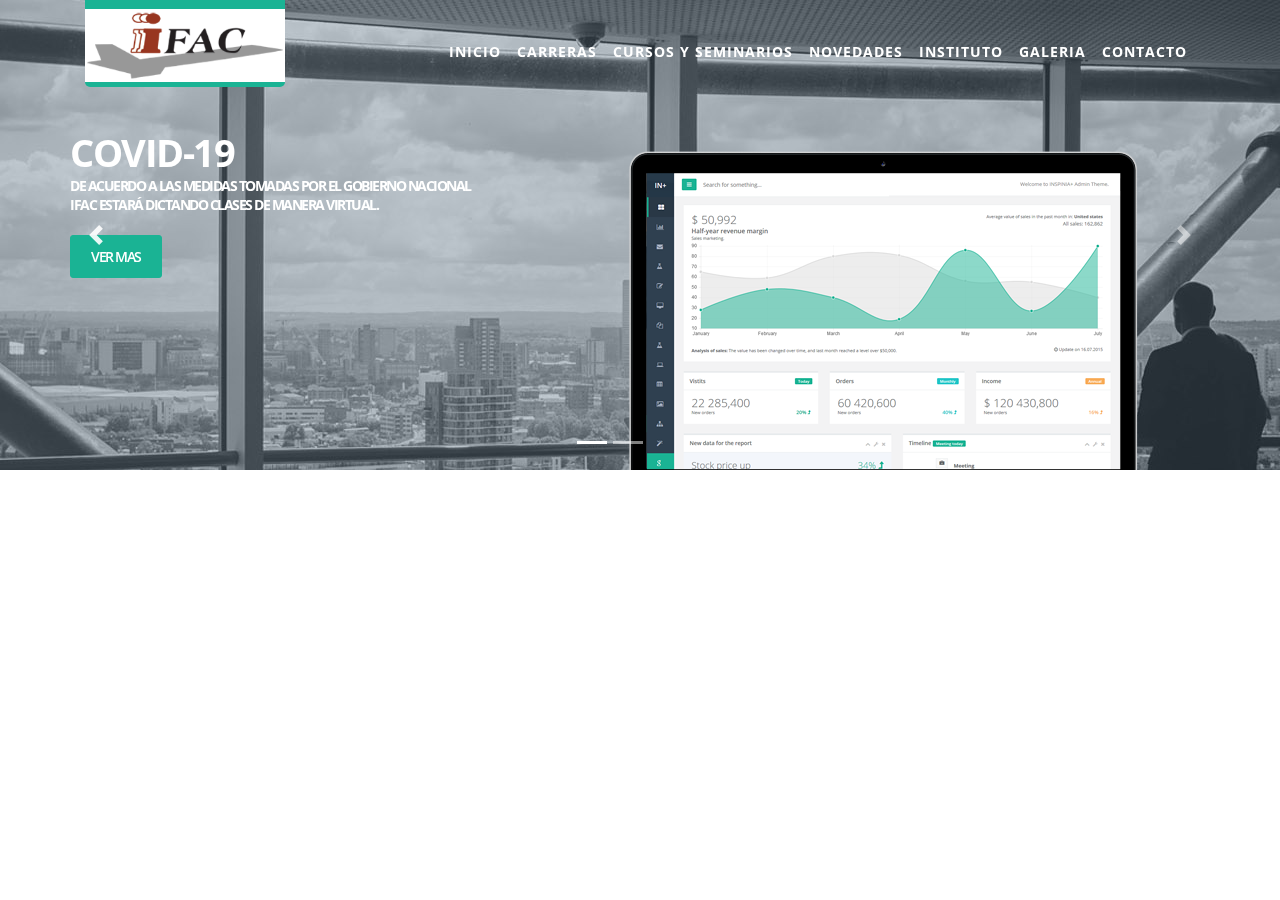
==== index-test.html @ 950fc6bd "Add header" ====
<!DOCTYPE html>
<html lang="en">
<head>
    <meta charset="UTF-8">
    <meta name="viewport" content="width=device-width, initial-scale=1.0">
    <title>IFAC</title>

    <!-- Bootstrap core CSS -->
    <link href="css/bootstrap.min.css" rel="stylesheet">

    <!-- Animation CSS -->
    <link href="css/animate.css" rel="stylesheet">
    <link href="font-awesome/css/font-awesome.min.css" rel="stylesheet">

    <!-- Custom styles for this template -->
    <link href="css/style.css" rel="stylesheet">

</head>
<body id="page-top" class="landing-page">

    <div class="navbar-wrapper">
        <nav class="navbar navbar-default navbar-fixed-top navbar-expand-md" role="navigation">
            <div class="container">
                <a class="navbar-brand" href="index.html">
                    <img class="navbar-brand__img" src="img/133-1578955578-133-1320532017-logo.png">
                </a>
                <div class="navbar-header page-scroll">
                    <button class="navbar-toggler" type="button" data-toggle="collapse" data-target="#navbar">
                        <i class="fa fa-bars"></i>
                    </button>
                </div>
                <div class="collapse navbar-collapse justify-content-end" id="navbar">
                    <ul class="nav navbar-nav navbar-right">
                        <li><a class="nav-link page-scroll" href="#page-top">INICIO</a></li>
                        <li><a class="nav-link page-scroll" href="#features">CARRERAS</a></li>
                        <li><a class="nav-link page-scroll" href="#team">CURSOS Y SEMINARIOS</a></li>
                        <li><a class="nav-link page-scroll" href="#testimonials">NOVEDADES</a></li>
                        <li><a class="nav-link page-scroll" href="#contact">INSTITUTO</a></li>
                        <li><a class="nav-link page-scroll" href="#pricing">GALERIA</a></li>
                        <li><a class="nav-link page-scroll" href="#contact">CONTACTO</a></li>
                    </ul>
                </div>
            </div>
        </nav>
    </div>

    <div id="inSlider" class="carousel slide" data-ride="carousel" >
        <ol class="carousel-indicators">
            <li data-target="#inSlider" data-slide-to="0" class="active"></li>
            <li data-target="#inSlider" data-slide-to="1"></li>
        </ol>
        <div class="carousel-inner" role="listbox">
            <div class="carousel-item active">
                <div class="container">
                    <div class="carousel-caption">
                        <h1>COVID-19<br/>
                        <p>De acuerdo a las medidas tomadas por el gobierno nacional
                            <br/>
                            IFAC estará dictando clases de manera virtual.
                        </p>
                        <p>
                            <a class="btn btn-lg btn-primary" href="#" role="button">VER MAS</a>
                        </p>
                    </div>
                    <div class="carousel-image wow zoomIn">
                        <img src="img/laptop.png" alt="laptop"/>
                    </div>
                </div>
                <!-- Set background for slide in css -->
                <div class="header-back one"></div>

            </div>
            <div class="carousel-item">
                <div class="container">
                    <div class="carousel-caption blank">
                        <h1>We create meaningful <br/> interfaces that inspire.</h1>
                        <p>Cras justo odio, dapibus ac facilisis in, egestas eget quam.</p>
                        <p><a class="btn btn-lg btn-primary" href="#" role="button">Learn more</a></p>
                    </div>
                </div>
                <!-- Set background for slide in css -->
                <div class="header-back two"></div>
            </div>
        </div>
        <a class="carousel-control-prev" href="#inSlider" role="button" data-slide="prev">
            <span class="carousel-control-prev-icon" aria-hidden="true"></span>
            <span class="sr-only">Previous</span>
        </a>
        <a class="carousel-control-next" href="#inSlider" role="button" data-slide="next">
            <span class="carousel-control-next-icon" aria-hidden="true"></span>
            <span class="sr-only">Next</span>
        </a>
    </div>
    
</body>
</html>
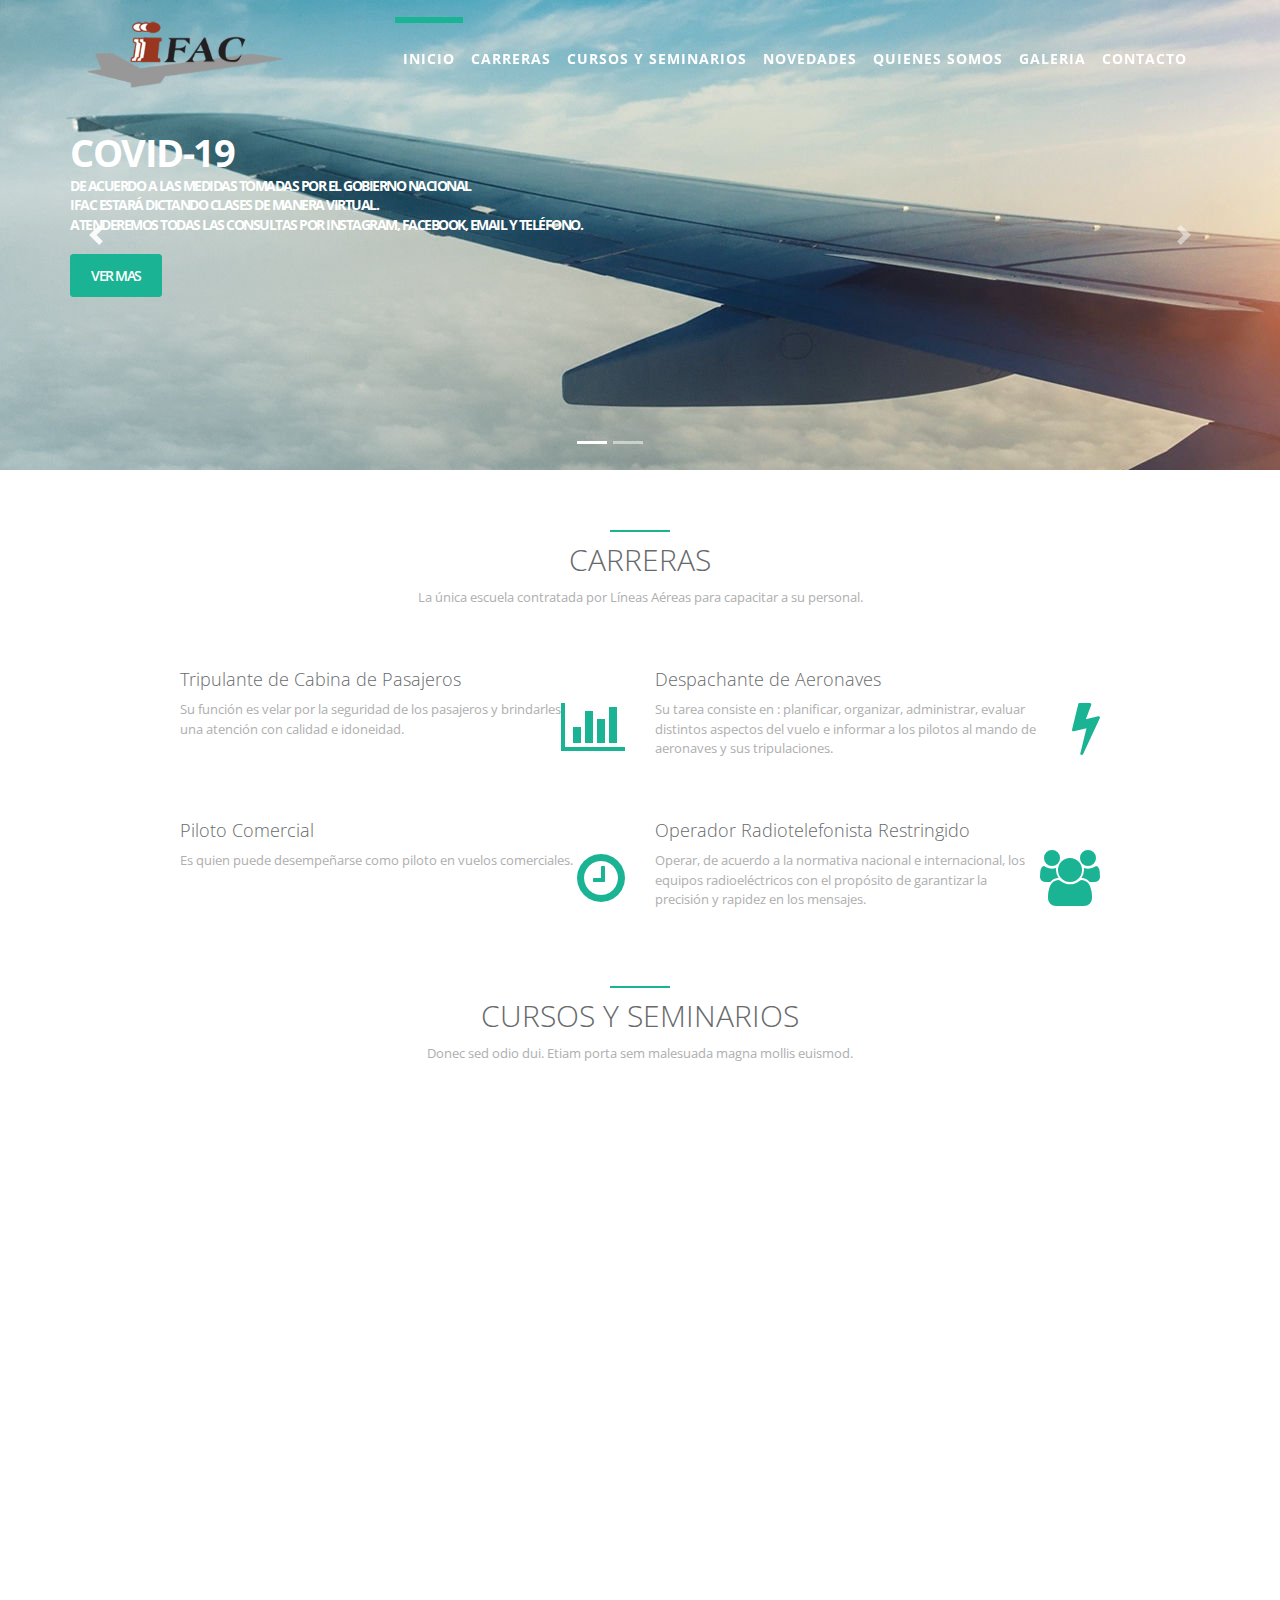
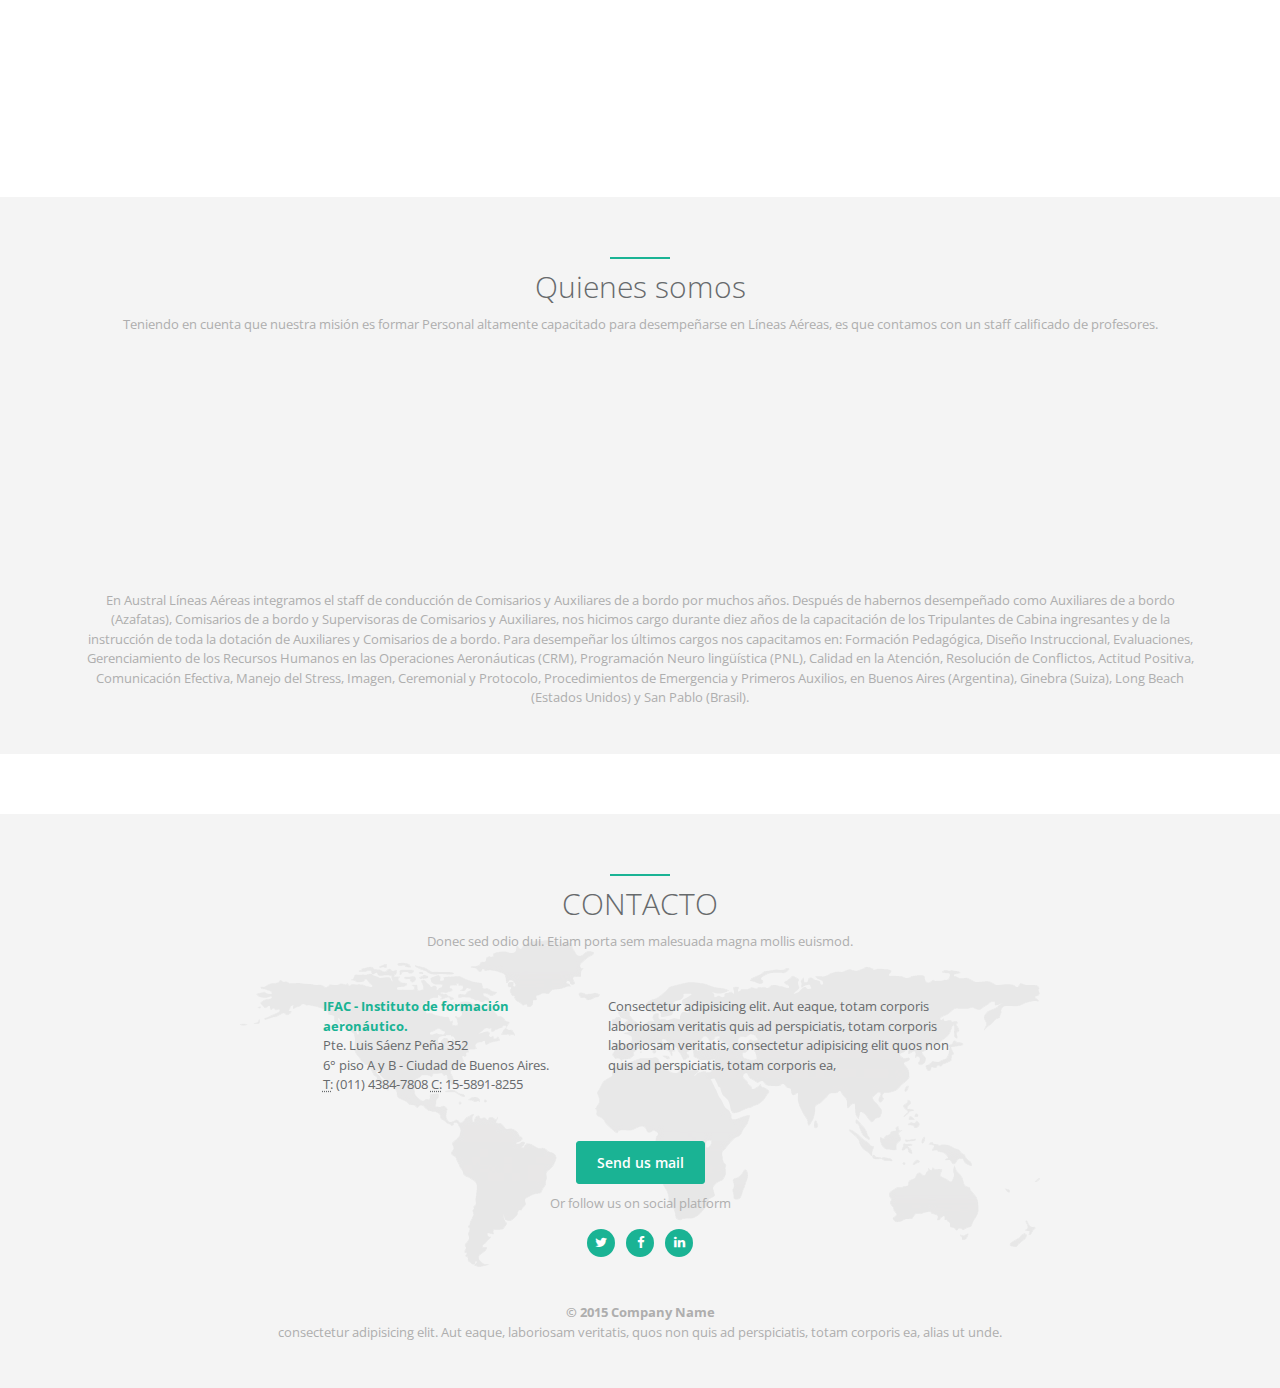
==== commit c0ca2540: "Version preliminar" ====
--- a/index-test.html
+++ b/index-test.html
@@ -13,7 +13,7 @@
     <link href="font-awesome/css/font-awesome.min.css" rel="stylesheet">
 
     <!-- Custom styles for this template -->
-    <link href="css/style.css" rel="stylesheet">
+    <link href="css/style-new.css" rel="stylesheet">
 
 </head>
 <body id="page-top" class="landing-page">
@@ -22,7 +22,7 @@
         <nav class="navbar navbar-default navbar-fixed-top navbar-expand-md" role="navigation">
             <div class="container">
                 <a class="navbar-brand" href="index.html">
-                    <img class="navbar-brand__img" src="img/133-1578955578-133-1320532017-logo.png">
+                    <img class="navbar-brand" src="img/133-1578955578-133-1320532017-logo.png">
                 </a>
                 <div class="navbar-header page-scroll">
                     <button class="navbar-toggler" type="button" data-toggle="collapse" data-target="#navbar">
@@ -32,10 +32,10 @@
                 <div class="collapse navbar-collapse justify-content-end" id="navbar">
                     <ul class="nav navbar-nav navbar-right">
                         <li><a class="nav-link page-scroll" href="#page-top">INICIO</a></li>
-                        <li><a class="nav-link page-scroll" href="#features">CARRERAS</a></li>
-                        <li><a class="nav-link page-scroll" href="#team">CURSOS Y SEMINARIOS</a></li>
-                        <li><a class="nav-link page-scroll" href="#testimonials">NOVEDADES</a></li>
-                        <li><a class="nav-link page-scroll" href="#contact">INSTITUTO</a></li>
+                        <li><a class="nav-link page-scroll" href="#carreras">CARRERAS</a></li>
+                        <li><a class="nav-link page-scroll" href="#cursos">CURSOS Y SEMINARIOS</a></li>
+                        <li><a class="nav-link page-scroll" href="#novedades">NOVEDADES</a></li>
+                        <li><a class="nav-link page-scroll" href="#equipo">QUIENES SOMOS</a></li>
                         <li><a class="nav-link page-scroll" href="#pricing">GALERIA</a></li>
                         <li><a class="nav-link page-scroll" href="#contact">CONTACTO</a></li>
                     </ul>
@@ -57,13 +57,12 @@
                         <p>De acuerdo a las medidas tomadas por el gobierno nacional
                             <br/>
                             IFAC estará dictando clases de manera virtual.
+                            <br>
+                            Atenderemos todas las consultas por Instagram, Facebook, Email y Teléfono.
                         </p>
                         <p>
                             <a class="btn btn-lg btn-primary" href="#" role="button">VER MAS</a>
                         </p>
-                    </div>
-                    <div class="carousel-image wow zoomIn">
-                        <img src="img/laptop.png" alt="laptop"/>
                     </div>
                 </div>
                 <!-- Set background for slide in css -->
@@ -92,5 +91,175 @@
         </a>
     </div>
     
+    <section id="carreras"  class="features">
+        <div class="container">
+            <div class="row">
+                <div class="col-lg-12 text-center">
+                    <div class="navy-line"></div>
+                    <h1>CARRERAS</h1>
+                    <p>La única escuela contratada por Líneas Aéreas para capacitar a su personal. </p>
+                </div>
+            </div>
+            <div class="row justify-content-center">
+                <div class="col-lg-5 col-lg-offset-1 features-text">
+                    <h2>Tripulante de Cabina de Pasajeros</h2>
+                    <i class="fa fa-bar-chart big-icon float-right"></i>
+                    <p>Su función es velar por la seguridad de los pasajeros y brindarles una atención con calidad e idoneidad.</p>
+                </div>
+                <div class="col-lg-5 features-text">
+                    <h2>Despachante de Aeronaves</h2>
+                    <i class="fa fa-bolt big-icon float-right"></i>
+                    <p>Su tarea consiste en : planificar, organizar, administrar, evaluar distintos aspectos del vuelo e informar a los pilotos al mando de aeronaves y sus tripulaciones.</p>
+                </div>
+            </div>
+            <div class="row justify-content-center">
+                <div class="col-lg-5 col-lg-offset-1 features-text">
+                    <h2>Piloto Comercial</h2>
+                    <i class="fa fa-clock-o big-icon float-right"></i>
+                    <p>Es quien puede desempeñarse como piloto en vuelos comerciales.</p>
+                </div>
+                <div class="col-lg-5 features-text">
+                    <h2>Operador Radiotelefonista Restringido</h2>
+                    <i class="fa fa-users big-icon float-right"></i>
+                    <p>Operar, de acuerdo a la normativa nacional e internacional, los equipos radioeléctricos con el propósito de garantizar la precisión y rapidez en los mensajes.</p>
+                </div>
+            </div>
+        </div>
+
+    </section>
+
+    <section id="cursos"  class="container features">
+        <div class="row">
+            <div class="col-lg-12 text-center">
+                <div class="navy-line"></div>
+                <h1>CURSOS Y SEMINARIOS</h1>
+                <p>Donec sed odio dui. Etiam porta sem malesuada magna mollis euismod. </p>
+            </div>
+        </div>
+        <div class="row features-block">
+            <div class="col-lg-6 features-text wow fadeInLeft">
+                <h2>Cursos de Inglés para Pilotos OACI Nivel IV</h2>
+                <p>INSPINIA Admin Theme is a premium admin dashboard template with flat design concept. It is fully responsive admin dashboard template built with Bootstrap 3+ Framework, HTML5 and CSS3, Media query. It has a huge collection of reusable UI components and integrated with latest jQuery plugins.</p>
+                <a href="" class="btn btn-primary">Ver más</a>
+            </div>
+            <div class="col-lg-6 text-right wow fadeInRight">
+                <img src="img/dashboard.png" alt="dashboard" class="img-fluid float-right">
+            </div>
+        </div>
+        <div class="row features-block">
+            <div class="col-lg-6 features-text wow fadeInLeft">
+                <h2>Cursos de Inglés para tripulantes de cabina de pasajeros</h2>
+                <p>INSPINIA Admin Theme is a premium admin dashboard template with flat design concept. It is fully responsive admin dashboard template built with Bootstrap 3+ Framework, HTML5 and CSS3, Media query. It has a huge collection of reusable UI components and integrated with latest jQuery plugins.</p>
+                <a href="" class="btn btn-primary">Ver más</a>
+            </div>
+            <div class="col-lg-6 text-right wow fadeInRight">
+                <img src="img/dashboard.png" alt="dashboard" class="img-fluid float-right">
+            </div>
+        </div>
+    </section>
+
+    <section id="equipo" class="gray-section team">
+        <div class="container">
+            <div class="row m-b-lg">
+                <div class="col-lg-12 text-center">
+                    <div class="navy-line"></div>
+                    <h1>Quienes somos</h1>
+                    <p>Teniendo en cuenta que nuestra misión es formar Personal altamente capacitado para desempeñarse en Líneas Aéreas, es que contamos con un staff calificado de profesores.</p>
+                </div>
+            </div>
+            <div class="row">
+                <div class="col-sm-3 col-md-3 col-lg-3 wow fadeInLeft">
+                    <div class="team-member">
+                        <img src="img/avatar2.jpg" class="img-fluid rounded-circle img-small" alt="">
+                        <h4><span class="navy">Yanina</span> Martinez</h4>
+                        <h5>Coordinadora General</h5>
+                    </div>
+                </div>
+                <div class="col-sm-3 col-md-3 col-lg-3 wow zoomIn">
+                    <div class="team-member wow zoomIn">
+                        <img src="img/avatar1.jpg" class="img-fluid rounded-circle" alt="">
+                        <h4><span class="navy">Chachi</span> Salas</h4>
+                        <h5>Directora</h5>
+                    </div>
+                </div>
+                <div class="col-sm-3  col-md-3 col-lg-3 wow zoomIn">
+                    <div class="team-member wow zoomIn">
+                        <img src="img/avatar3.jpg" class="img-fluid rounded-circle" alt="">
+                        <h4><span class="navy">Teresa</span> Carrete</h4>
+                        <h5>Directora</h5>
+                    </div>
+                </div>
+                <div class="col-sm-3 col-md-3 col-lg-3 wow fadeInRight">
+                    <div class="team-member">
+                        <img src="img/avatar2.jpg" class="img-fluid rounded-circle img-small" alt="">
+                        <h4><span class="navy">Andrea Cecilia</span> Bazzi</h4>
+                        <h5>Jefa de Trabajos Prácticos</h5>
+                    </div>
+                </div>
+            </div>
+            <div class="row">
+                <div class="col-lg-12 text-center m-t-lg m-b-lg">
+                    <p>En Austral Líneas Aéreas integramos el staff de conducción de Comisarios y Auxiliares de a bordo por muchos años. Después de habernos desempeñado como Auxiliares de a bordo (Azafatas), Comisarios de a bordo y Supervisoras de Comisarios y Auxiliares, nos hicimos cargo durante diez años de la capacitación de los Tripulantes de Cabina ingresantes y de la instrucción de toda la  dotación de Auxiliares y Comisarios de a bordo.  Para desempeñar los últimos cargos nos capacitamos en:  Formación Pedagógica, Diseño Instruccional, Evaluaciones, Gerenciamiento de los Recursos Humanos en las Operaciones Aeronáuticas (CRM), Programación Neuro lingüística (PNL),  Calidad en la Atención, Resolución de Conflictos, Actitud Positiva, Comunicación Efectiva, Manejo del Stress, Imagen, Ceremonial y Protocolo, Procedimientos de Emergencia y Primeros Auxilios, en Buenos Aires (Argentina), Ginebra (Suiza), Long Beach (Estados Unidos) y San Pablo (Brasil).</p>
+                </div>
+            </div>
+        </div>
+    </section>
+
+    <section id="contact" class="gray-section contact">
+        <div class="container">
+            <div class="row m-b-lg">
+                <div class="col-lg-12 text-center">
+                    <div class="navy-line"></div>
+                    <h1>CONTACTO</h1>
+                    <p>Donec sed odio dui. Etiam porta sem malesuada magna mollis euismod.</p>
+                </div>
+            </div>
+            <div class="row m-b-lg justify-content-center">
+                <div class="col-lg-3 ">
+                    <address>
+                        <strong><span class="navy">IFAC - Instituto de formación aeronáutico.</span></strong><br/>
+                        Pte. Luis Sáenz Peña 352 <br/>
+                        6° piso A y B - Ciudad de Buenos Aires. <br/>
+                        <abbr title="telefono">T:</abbr> (011) 4384-7808
+                        <abbr title="telefono">C:</abbr> 15-5891-8255
+                    </address>
+                </div>
+                <div class="col-lg-4">
+                    <p class="text-color">
+                        Consectetur adipisicing elit. Aut eaque, totam corporis laboriosam veritatis quis ad perspiciatis, totam corporis laboriosam veritatis, consectetur adipisicing elit quos non quis ad perspiciatis, totam corporis ea,
+                    </p>
+                </div>
+            </div>
+            <div class="row">
+                <div class="col-lg-12 text-center">
+                    <a href="mailto:test@email.com" class="btn btn-primary">Send us mail</a>
+                    <p class="m-t-sm">
+                        Or follow us on social platform
+                    </p>
+                    <ul class="list-inline social-icon">
+                        <li class="list-inline-item"><a href="#"><i class="fa fa-twitter"></i></a>
+                        </li>
+                        <li class="list-inline-item"><a href="#"><i class="fa fa-facebook"></i></a>
+                        </li>
+                        <li class="list-inline-item"><a href="#"><i class="fa fa-linkedin"></i></a>
+                        </li>
+                    </ul>
+                </div>
+            </div>
+            <div class="row">
+                <div class="col-lg-12 text-center m-t-lg m-b-lg">
+                    <p><strong>&copy; 2015 Company Name</strong><br/> consectetur adipisicing elit. Aut eaque, laboriosam veritatis, quos non quis ad perspiciatis, totam corporis ea, alias ut unde.</p>
+                </div>
+            </div>
+        </div>
+    </section>
+
+<script src="js/jquery-2.1.1.js"></script>
+<script src="js/pace.min.js"></script>
+<script src="js/bootstrap.min.js"></script>
+<script src="js/classie.js"></script>
+<script src="js/cbpAnimatedHeader.js"></script>
+<script src="js/wow.min.js"></script>
+<script src="js/inspinia.js"></script>
 </body>
 </html>--- a/css/style-new.css
+++ b/css/style-new.css
@@ -0,0 +1,9603 @@
+@import url("https://fonts.googleapis.com/css?family=Open+Sans:300,400,600,700");
+@import url("https://fonts.googleapis.com/css?family=Roboto:400,300,500,700");
+/*
+ *
+ *   INSPINIA - Responsive Admin Theme
+ *   version 2.9.2
+ *
+*/
+@font-face {
+  font-family: 'Glyphicons Halflings';
+  src: url('../fonts/glyphicons-halflings-regular.eot');
+  src: url('../fonts/glyphicons-halflings-regular.eot?#iefix') format('embedded-opentype'), url('../fonts/glyphicons-halflings-regular.woff2') format('woff2'), url('../fonts/glyphicons-halflings-regular.woff') format('woff'), url('../fonts/glyphicons-halflings-regular.ttf') format('truetype'), url('../fonts/glyphicons-halflings-regular.svg') format('svg');
+}
+.glyphicon {
+  position: relative;
+  top: 1px;
+  display: inline-block;
+  font-family: 'Glyphicons Halflings';
+  font-style: normal;
+  font-weight: normal;
+  line-height: 1;
+  -webkit-font-smoothing: antialiased;
+  -moz-osx-font-smoothing: grayscale;
+}
+.glyphicon-asterisk:before {
+  content: "\002a";
+}
+.glyphicon-plus:before {
+  content: "\002b";
+}
+.glyphicon-euro:before,
+.glyphicon-eur:before {
+  content: "\20ac";
+}
+.glyphicon-minus:before {
+  content: "\2212";
+}
+.glyphicon-cloud:before {
+  content: "\2601";
+}
+.glyphicon-envelope:before {
+  content: "\2709";
+}
+.glyphicon-pencil:before {
+  content: "\270f";
+}
+.glyphicon-glass:before {
+  content: "\e001";
+}
+.glyphicon-music:before {
+  content: "\e002";
+}
+.glyphicon-search:before {
+  content: "\e003";
+}
+.glyphicon-heart:before {
+  content: "\e005";
+}
+.glyphicon-star:before {
+  content: "\e006";
+}
+.glyphicon-star-empty:before {
+  content: "\e007";
+}
+.glyphicon-user:before {
+  content: "\e008";
+}
+.glyphicon-film:before {
+  content: "\e009";
+}
+.glyphicon-th-large:before {
+  content: "\e010";
+}
+.glyphicon-th:before {
+  content: "\e011";
+}
+.glyphicon-th-list:before {
+  content: "\e012";
+}
+.glyphicon-ok:before {
+  content: "\e013";
+}
+.glyphicon-remove:before {
+  content: "\e014";
+}
+.glyphicon-zoom-in:before {
+  content: "\e015";
+}
+.glyphicon-zoom-out:before {
+  content: "\e016";
+}
+.glyphicon-off:before {
+  content: "\e017";
+}
+.glyphicon-signal:before {
+  content: "\e018";
+}
+.glyphicon-cog:before {
+  content: "\e019";
+}
+.glyphicon-trash:before {
+  content: "\e020";
+}
+.glyphicon-home:before {
+  content: "\e021";
+}
+.glyphicon-file:before {
+  content: "\e022";
+}
+.glyphicon-time:before {
+  content: "\e023";
+}
+.glyphicon-road:before {
+  content: "\e024";
+}
+.glyphicon-download-alt:before {
+  content: "\e025";
+}
+.glyphicon-download:before {
+  content: "\e026";
+}
+.glyphicon-upload:before {
+  content: "\e027";
+}
+.glyphicon-inbox:before {
+  content: "\e028";
+}
+.glyphicon-play-circle:before {
+  content: "\e029";
+}
+.glyphicon-repeat:before {
+  content: "\e030";
+}
+.glyphicon-refresh:before {
+  content: "\e031";
+}
+.glyphicon-list-alt:before {
+  content: "\e032";
+}
+.glyphicon-lock:before {
+  content: "\e033";
+}
+.glyphicon-flag:before {
+  content: "\e034";
+}
+.glyphicon-headphones:before {
+  content: "\e035";
+}
+.glyphicon-volume-off:before {
+  content: "\e036";
+}
+.glyphicon-volume-down:before {
+  content: "\e037";
+}
+.glyphicon-volume-up:before {
+  content: "\e038";
+}
+.glyphicon-qrcode:before {
+  content: "\e039";
+}
+.glyphicon-barcode:before {
+  content: "\e040";
+}
+.glyphicon-tag:before {
+  content: "\e041";
+}
+.glyphicon-tags:before {
+  content: "\e042";
+}
+.glyphicon-book:before {
+  content: "\e043";
+}
+.glyphicon-bookmark:before {
+  content: "\e044";
+}
+.glyphicon-print:before {
+  content: "\e045";
+}
+.glyphicon-camera:before {
+  content: "\e046";
+}
+.glyphicon-font:before {
+  content: "\e047";
+}
+.glyphicon-bold:before {
+  content: "\e048";
+}
+.glyphicon-italic:before {
+  content: "\e049";
+}
+.glyphicon-text-height:before {
+  content: "\e050";
+}
+.glyphicon-text-width:before {
+  content: "\e051";
+}
+.glyphicon-align-left:before {
+  content: "\e052";
+}
+.glyphicon-align-center:before {
+  content: "\e053";
+}
+.glyphicon-align-right:before {
+  content: "\e054";
+}
+.glyphicon-align-justify:before {
+  content: "\e055";
+}
+.glyphicon-list:before {
+  content: "\e056";
+}
+.glyphicon-indent-left:before {
+  content: "\e057";
+}
+.glyphicon-indent-right:before {
+  content: "\e058";
+}
+.glyphicon-facetime-video:before {
+  content: "\e059";
+}
+.glyphicon-picture:before {
+  content: "\e060";
+}
+.glyphicon-map-marker:before {
+  content: "\e062";
+}
+.glyphicon-adjust:before {
+  content: "\e063";
+}
+.glyphicon-tint:before {
+  content: "\e064";
+}
+.glyphicon-edit:before {
+  content: "\e065";
+}
+.glyphicon-share:before {
+  content: "\e066";
+}
+.glyphicon-check:before {
+  content: "\e067";
+}
+.glyphicon-move:before {
+  content: "\e068";
+}
+.glyphicon-step-backward:before {
+  content: "\e069";
+}
+.glyphicon-fast-backward:before {
+  content: "\e070";
+}
+.glyphicon-backward:before {
+  content: "\e071";
+}
+.glyphicon-play:before {
+  content: "\e072";
+}
+.glyphicon-pause:before {
+  content: "\e073";
+}
+.glyphicon-stop:before {
+  content: "\e074";
+}
+.glyphicon-forward:before {
+  content: "\e075";
+}
+.glyphicon-fast-forward:before {
+  content: "\e076";
+}
+.glyphicon-step-forward:before {
+  content: "\e077";
+}
+.glyphicon-eject:before {
+  content: "\e078";
+}
+.glyphicon-chevron-left:before {
+  content: "\e079";
+}
+.glyphicon-chevron-right:before {
+  content: "\e080";
+}
+.glyphicon-plus-sign:before {
+  content: "\e081";
+}
+.glyphicon-minus-sign:before {
+  content: "\e082";
+}
+.glyphicon-remove-sign:before {
+  content: "\e083";
+}
+.glyphicon-ok-sign:before {
+  content: "\e084";
+}
+.glyphicon-question-sign:before {
+  content: "\e085";
+}
+.glyphicon-info-sign:before {
+  content: "\e086";
+}
+.glyphicon-screenshot:before {
+  content: "\e087";
+}
+.glyphicon-remove-circle:before {
+  content: "\e088";
+}
+.glyphicon-ok-circle:before {
+  content: "\e089";
+}
+.glyphicon-ban-circle:before {
+  content: "\e090";
+}
+.glyphicon-arrow-left:before {
+  content: "\e091";
+}
+.glyphicon-arrow-right:before {
+  content: "\e092";
+}
+.glyphicon-arrow-up:before {
+  content: "\e093";
+}
+.glyphicon-arrow-down:before {
+  content: "\e094";
+}
+.glyphicon-share-alt:before {
+  content: "\e095";
+}
+.glyphicon-resize-full:before {
+  content: "\e096";
+}
+.glyphicon-resize-small:before {
+  content: "\e097";
+}
+.glyphicon-exclamation-sign:before {
+  content: "\e101";
+}
+.glyphicon-gift:before {
+  content: "\e102";
+}
+.glyphicon-leaf:before {
+  content: "\e103";
+}
+.glyphicon-fire:before {
+  content: "\e104";
+}
+.glyphicon-eye-open:before {
+  content: "\e105";
+}
+.glyphicon-eye-close:before {
+  content: "\e106";
+}
+.glyphicon-warning-sign:before {
+  content: "\e107";
+}
+.glyphicon-plane:before {
+  content: "\e108";
+}
+.glyphicon-calendar:before {
+  content: "\e109";
+}
+.glyphicon-random:before {
+  content: "\e110";
+}
+.glyphicon-comment:before {
+  content: "\e111";
+}
+.glyphicon-magnet:before {
+  content: "\e112";
+}
+.glyphicon-chevron-up:before {
+  content: "\e113";
+}
+.glyphicon-chevron-down:before {
+  content: "\e114";
+}
+.glyphicon-retweet:before {
+  content: "\e115";
+}
+.glyphicon-shopping-cart:before {
+  content: "\e116";
+}
+.glyphicon-folder-close:before {
+  content: "\e117";
+}
+.glyphicon-folder-open:before {
+  content: "\e118";
+}
+.glyphicon-resize-vertical:before {
+  content: "\e119";
+}
+.glyphicon-resize-horizontal:before {
+  content: "\e120";
+}
+.glyphicon-hdd:before {
+  content: "\e121";
+}
+.glyphicon-bullhorn:before {
+  content: "\e122";
+}
+.glyphicon-bell:before {
+  content: "\e123";
+}
+.glyphicon-certificate:before {
+  content: "\e124";
+}
+.glyphicon-thumbs-up:before {
+  content: "\e125";
+}
+.glyphicon-thumbs-down:before {
+  content: "\e126";
+}
+.glyphicon-hand-right:before {
+  content: "\e127";
+}
+.glyphicon-hand-left:before {
+  content: "\e128";
+}
+.glyphicon-hand-up:before {
+  content: "\e129";
+}
+.glyphicon-hand-down:before {
+  content: "\e130";
+}
+.glyphicon-circle-arrow-right:before {
+  content: "\e131";
+}
+.glyphicon-circle-arrow-left:before {
+  content: "\e132";
+}
+.glyphicon-circle-arrow-up:before {
+  content: "\e133";
+}
+.glyphicon-circle-arrow-down:before {
+  content: "\e134";
+}
+.glyphicon-globe:before {
+  content: "\e135";
+}
+.glyphicon-wrench:before {
+  content: "\e136";
+}
+.glyphicon-tasks:before {
+  content: "\e137";
+}
+.glyphicon-filter:before {
+  content: "\e138";
+}
+.glyphicon-briefcase:before {
+  content: "\e139";
+}
+.glyphicon-fullscreen:before {
+  content: "\e140";
+}
+.glyphicon-dashboard:before {
+  content: "\e141";
+}
+.glyphicon-paperclip:before {
+  content: "\e142";
+}
+.glyphicon-heart-empty:before {
+  content: "\e143";
+}
+.glyphicon-link:before {
+  content: "\e144";
+}
+.glyphicon-phone:before {
+  content: "\e145";
+}
+.glyphicon-pushpin:before {
+  content: "\e146";
+}
+.glyphicon-usd:before {
+  content: "\e148";
+}
+.glyphicon-gbp:before {
+  content: "\e149";
+}
+.glyphicon-sort:before {
+  content: "\e150";
+}
+.glyphicon-sort-by-alphabet:before {
+  content: "\e151";
+}
+.glyphicon-sort-by-alphabet-alt:before {
+  content: "\e152";
+}
+.glyphicon-sort-by-order:before {
+  content: "\e153";
+}
+.glyphicon-sort-by-order-alt:before {
+  content: "\e154";
+}
+.glyphicon-sort-by-attributes:before {
+  content: "\e155";
+}
+.glyphicon-sort-by-attributes-alt:before {
+  content: "\e156";
+}
+.glyphicon-unchecked:before {
+  content: "\e157";
+}
+.glyphicon-expand:before {
+  content: "\e158";
+}
+.glyphicon-collapse-down:before {
+  content: "\e159";
+}
+.glyphicon-collapse-up:before {
+  content: "\e160";
+}
+.glyphicon-log-in:before {
+  content: "\e161";
+}
+.glyphicon-flash:before {
+  content: "\e162";
+}
+.glyphicon-log-out:before {
+  content: "\e163";
+}
+.glyphicon-new-window:before {
+  content: "\e164";
+}
+.glyphicon-record:before {
+  content: "\e165";
+}
+.glyphicon-save:before {
+  content: "\e166";
+}
+.glyphicon-open:before {
+  content: "\e167";
+}
+.glyphicon-saved:before {
+  content: "\e168";
+}
+.glyphicon-import:before {
+  content: "\e169";
+}
+.glyphicon-export:before {
+  content: "\e170";
+}
+.glyphicon-send:before {
+  content: "\e171";
+}
+.glyphicon-floppy-disk:before {
+  content: "\e172";
+}
+.glyphicon-floppy-saved:before {
+  content: "\e173";
+}
+.glyphicon-floppy-remove:before {
+  content: "\e174";
+}
+.glyphicon-floppy-save:before {
+  content: "\e175";
+}
+.glyphicon-floppy-open:before {
+  content: "\e176";
+}
+.glyphicon-credit-card:before {
+  content: "\e177";
+}
+.glyphicon-transfer:before {
+  content: "\e178";
+}
+.glyphicon-cutlery:before {
+  content: "\e179";
+}
+.glyphicon-header:before {
+  content: "\e180";
+}
+.glyphicon-compressed:before {
+  content: "\e181";
+}
+.glyphicon-earphone:before {
+  content: "\e182";
+}
+.glyphicon-phone-alt:before {
+  content: "\e183";
+}
+.glyphicon-tower:before {
+  content: "\e184";
+}
+.glyphicon-stats:before {
+  content: "\e185";
+}
+.glyphicon-sd-video:before {
+  content: "\e186";
+}
+.glyphicon-hd-video:before {
+  content: "\e187";
+}
+.glyphicon-subtitles:before {
+  content: "\e188";
+}
+.glyphicon-sound-stereo:before {
+  content: "\e189";
+}
+.glyphicon-sound-dolby:before {
+  content: "\e190";
+}
+.glyphicon-sound-5-1:before {
+  content: "\e191";
+}
+.glyphicon-sound-6-1:before {
+  content: "\e192";
+}
+.glyphicon-sound-7-1:before {
+  content: "\e193";
+}
+.glyphicon-copyright-mark:before {
+  content: "\e194";
+}
+.glyphicon-registration-mark:before {
+  content: "\e195";
+}
+.glyphicon-cloud-download:before {
+  content: "\e197";
+}
+.glyphicon-cloud-upload:before {
+  content: "\e198";
+}
+.glyphicon-tree-conifer:before {
+  content: "\e199";
+}
+.glyphicon-tree-deciduous:before {
+  content: "\e200";
+}
+.glyphicon-cd:before {
+  content: "\e201";
+}
+.glyphicon-save-file:before {
+  content: "\e202";
+}
+.glyphicon-open-file:before {
+  content: "\e203";
+}
+.glyphicon-level-up:before {
+  content: "\e204";
+}
+.glyphicon-copy:before {
+  content: "\e205";
+}
+.glyphicon-paste:before {
+  content: "\e206";
+}
+.glyphicon-alert:before {
+  content: "\e209";
+}
+.glyphicon-equalizer:before {
+  content: "\e210";
+}
+.glyphicon-king:before {
+  content: "\e211";
+}
+.glyphicon-queen:before {
+  content: "\e212";
+}
+.glyphicon-pawn:before {
+  content: "\e213";
+}
+.glyphicon-bishop:before {
+  content: "\e214";
+}
+.glyphicon-knight:before {
+  content: "\e215";
+}
+.glyphicon-baby-formula:before {
+  content: "\e216";
+}
+.glyphicon-tent:before {
+  content: "\26fa";
+}
+.glyphicon-blackboard:before {
+  content: "\e218";
+}
+.glyphicon-bed:before {
+  content: "\e219";
+}
+.glyphicon-apple:before {
+  content: "\f8ff";
+}
+.glyphicon-erase:before {
+  content: "\e221";
+}
+.glyphicon-hourglass:before {
+  content: "\231b";
+}
+.glyphicon-lamp:before {
+  content: "\e223";
+}
+.glyphicon-duplicate:before {
+  content: "\e224";
+}
+.glyphicon-piggy-bank:before {
+  content: "\e225";
+}
+.glyphicon-scissors:before {
+  content: "\e226";
+}
+.glyphicon-bitcoin:before {
+  content: "\e227";
+}
+.glyphicon-btc:before {
+  content: "\e227";
+}
+.glyphicon-xbt:before {
+  content: "\e227";
+}
+.glyphicon-yen:before {
+  content: "\00a5";
+}
+.glyphicon-jpy:before {
+  content: "\00a5";
+}
+.glyphicon-ruble:before {
+  content: "\20bd";
+}
+.glyphicon-rub:before {
+  content: "\20bd";
+}
+.glyphicon-scale:before {
+  content: "\e230";
+}
+.glyphicon-ice-lolly:before {
+  content: "\e231";
+}
+.glyphicon-ice-lolly-tasted:before {
+  content: "\e232";
+}
+.glyphicon-education:before {
+  content: "\e233";
+}
+.glyphicon-option-horizontal:before {
+  content: "\e234";
+}
+.glyphicon-option-vertical:before {
+  content: "\e235";
+}
+.glyphicon-menu-hamburger:before {
+  content: "\e236";
+}
+.glyphicon-modal-window:before {
+  content: "\e237";
+}
+.glyphicon-oil:before {
+  content: "\e238";
+}
+.glyphicon-grain:before {
+  content: "\e239";
+}
+.glyphicon-sunglasses:before {
+  content: "\e240";
+}
+.glyphicon-text-size:before {
+  content: "\e241";
+}
+.glyphicon-text-color:before {
+  content: "\e242";
+}
+.glyphicon-text-background:before {
+  content: "\e243";
+}
+.glyphicon-object-align-top:before {
+  content: "\e244";
+}
+.glyphicon-object-align-bottom:before {
+  content: "\e245";
+}
+.glyphicon-object-align-horizontal:before {
+  content: "\e246";
+}
+.glyphicon-object-align-left:before {
+  content: "\e247";
+}
+.glyphicon-object-align-vertical:before {
+  content: "\e248";
+}
+.glyphicon-object-align-right:before {
+  content: "\e249";
+}
+.glyphicon-triangle-right:before {
+  content: "\e250";
+}
+.glyphicon-triangle-left:before {
+  content: "\e251";
+}
+.glyphicon-triangle-bottom:before {
+  content: "\e252";
+}
+.glyphicon-triangle-top:before {
+  content: "\e253";
+}
+.glyphicon-console:before {
+  content: "\e254";
+}
+.glyphicon-superscript:before {
+  content: "\e255";
+}
+.glyphicon-subscript:before {
+  content: "\e256";
+}
+.glyphicon-menu-left:before {
+  content: "\e257";
+}
+.glyphicon-menu-right:before {
+  content: "\e258";
+}
+.glyphicon-menu-down:before {
+  content: "\e259";
+}
+.glyphicon-menu-up:before {
+  content: "\e260";
+}
+h1,
+h2,
+h3,
+h4,
+h5,
+h6 {
+  font-weight: 100;
+}
+.h1,
+.h2,
+.h3,
+h1,
+h2,
+h3 {
+  margin-top: 20px;
+  margin-bottom: 10px;
+}
+h1 {
+  font-size: 30px;
+}
+h2 {
+  font-size: 24px;
+}
+h3 {
+  font-size: 16px;
+}
+h4 {
+  font-size: 14px;
+}
+h5 {
+  font-size: 12px;
+}
+h6 {
+  font-size: 10px;
+}
+h3,
+h4,
+h5 {
+  margin-top: 5px;
+  font-weight: 600;
+}
+.nav > li > a {
+  color: #a7b1c2;
+  font-weight: 600;
+  padding: 14px 20px 14px 25px;
+  display: block;
+}
+.nav.metismenu > li {
+  display: block;
+  width: 100%;
+  position: relative;
+}
+.nav.metismenu .dropdown-menu > li > a {
+  padding: 3px 20px;
+  display: block;
+}
+.nav.navbar-right > li > a {
+  color: #999c9e;
+}
+.nav > li.active > a {
+  color: #ffffff;
+}
+.navbar-default .nav > li > a:hover,
+.navbar-default .nav > li > a:focus {
+  background-color: #293846;
+  color: white;
+}
+.nav .open > a,
+.nav .open > a:hover,
+.nav .open > a:focus {
+  background: #fff;
+}
+.nav.navbar-top-links > li > a:hover,
+.nav.navbar-top-links > li > a:focus {
+  background-color: transparent;
+}
+.nav > li > a i {
+  margin-right: 6px;
+}
+.navbar {
+  border: 0;
+}
+.navbar-default {
+  background-color: transparent;
+  border-color: #2f4050;
+}
+.navbar-top-links li {
+  display: inline-block;
+  align-self: center;
+}
+.body-small .navbar-top-links li:last-child {
+  margin-right: 0;
+}
+.navbar-top-links li a {
+  padding: 20px 10px;
+  min-height: 50px;
+}
+.dropdown-menu {
+  border: medium none;
+  border-radius: 3px;
+  box-shadow: 0 0 3px rgba(86, 96, 117, 0.7);
+  display: none;
+  float: left;
+  font-size: 12px;
+  left: 0;
+  list-style: none outside none;
+  padding: 0;
+  position: absolute;
+  text-shadow: none;
+  top: 100%;
+  z-index: 1000;
+}
+.dropdown-menu > li > a {
+  border-radius: 3px;
+  color: inherit;
+  line-height: 25px;
+  margin: 4px;
+  text-align: left;
+  font-weight: normal;
+  display: block;
+  padding: 3px 20px;
+}
+.dropdown-menu > li > a:focus,
+.dropdown-menu > li > a:hover {
+  color: #262626;
+  text-decoration: none;
+  background-color: #f5f5f5;
+}
+.dropdown-menu > .active > a,
+.dropdown-menu > .active > a:focus,
+.dropdown-menu > .active > a:hover {
+  color: #fff;
+  text-decoration: none;
+  background-color: #1ab394;
+  outline: 0;
+}
+.dropdown-menu > li > a.font-bold {
+  font-weight: 600;
+}
+.navbar-top-links .dropdown-menu li {
+  display: block;
+}
+.navbar-top-links .dropdown-menu li:last-child {
+  margin-right: 0;
+}
+.navbar-top-links .dropdown-menu li a {
+  padding: 3px 20px;
+  min-height: 0;
+}
+.navbar-top-links .dropdown-menu li a div {
+  white-space: normal;
+}
+.navbar-top-links .dropdown-messages,
+.navbar-top-links .dropdown-tasks,
+.navbar-top-links .dropdown-alerts {
+  width: 310px;
+  min-width: 0;
+}
+.navbar-top-links .dropdown-messages {
+  margin-left: 5px;
+}
+.navbar-top-links .dropdown-tasks {
+  margin-left: -59px;
+}
+.navbar-top-links .dropdown-alerts {
+  margin-left: -123px;
+}
+.navbar-top-links .dropdown-user {
+  right: 0;
+  left: auto;
+}
+.dropdown-messages,
+.dropdown-alerts {
+  padding: 10px 10px 10px 10px;
+}
+.dropdown-messages li a,
+.dropdown-alerts li a {
+  font-size: 12px;
+}
+.dropdown-messages li em,
+.dropdown-alerts li em {
+  font-size: 10px;
+}
+.nav.navbar-top-links .dropdown-alerts a {
+  font-size: 12px;
+}
+.nav-header {
+  padding: 33px 25px;
+  background-color: #2f4050;
+  background-image: url("patterns/header-profile.png");
+}
+.caret {
+  display: inline-block;
+  width: 0;
+  height: 0;
+  margin-left: 2px;
+  vertical-align: middle;
+  border-top: 4px dashed;
+  border-right: 4px solid transparent;
+  border-left: 4px solid transparent;
+}
+.profile-element .dropdown-toggle::after {
+  display: none;
+}
+.pace-done .nav-header {
+  transition: all 0.4s;
+}
+ul.nav-second-level {
+  background: #293846;
+}
+.nav > li.active {
+  border-left: 4px solid #19aa8d;
+  background: #293846;
+}
+.nav.nav-second-level > li.active {
+  border: none;
+}
+.nav.nav-second-level.collapse[style] {
+  height: auto !important;
+}
+.nav-header a {
+  color: #DFE4ED;
+}
+.nav-header .text-muted {
+  color: #8095a8 !important;
+}
+.minimalize-styl-2 {
+  padding: 4px 12px;
+  margin: 14px 5px 5px 20px;
+  font-size: 14px;
+  float: left;
+}
+.navbar-form-custom {
+  float: left;
+  height: 50px;
+  padding: 0;
+  width: 200px;
+  display: block;
+}
+.navbar-form-custom .form-group {
+  margin-bottom: 0;
+}
+.nav.navbar-top-links a {
+  font-size: 14px;
+}
+.navbar-form-custom .form-control {
+  background: none repeat scroll 0 0 rgba(0, 0, 0, 0);
+  border: medium none;
+  font-size: 14px;
+  height: 60px;
+  margin: 0;
+  z-index: 2000;
+}
+.nav.navbar-top-links .dropdown-toggle::after {
+  display: none;
+}
+.navbar.navbar-static-top {
+  padding: 0;
+  width: 100%;
+  align-items: inherit;
+}
+.navbar-static-top .dropdown-menu {
+  right: 0;
+  left: auto;
+}
+.count-info .label {
+  line-height: 12px;
+  padding: 2px 5px;
+  position: absolute;
+  right: 6px;
+  top: 12px;
+}
+.arrow {
+  float: right;
+}
+.fa.arrow:before {
+  content: "\f104";
+}
+.active > a > .fa.arrow:before {
+  content: "\f107";
+}
+.nav-second-level li,
+.nav-third-level li {
+  border-bottom: none !important;
+}
+.nav.nav-third-level > li.active {
+  border: none;
+}
+.nav-second-level li a {
+  padding: 7px 10px 7px 10px;
+  padding-left: 52px;
+}
+.fixed-sidebar.mini-navbar .nav-second-level.collapsing li a,
+.nav-second-level.collapsing li a {
+  min-width: 220px;
+}
+.body-small .nav-second-level.collapsing li a,
+.mini-navbar .nav-second-level.collapsing li a {
+  min-width: 140px;
+}
+.nav-third-level li a,
+.fixed-sidebar.mini-navbar .nav-second-level li .nav-third-level li a {
+  padding-left: 62px;
+}
+.nav-second-level li:last-child {
+  padding-bottom: 10px;
+}
+body:not(.fixed-sidebar):not(.canvas-menu).mini-navbar .nav li:hover > .nav-second-level,
+.mini-navbar .nav li:focus > .nav-second-level {
+  display: block;
+  border-radius: 0 2px 2px 0;
+  min-width: 160px;
+  height: auto;
+}
+body.mini-navbar .navbar-default .nav > li > .nav-second-level li a {
+  font-size: 12px;
+  border-radius: 3px;
+}
+.fixed-nav .slimScrollDiv #side-menu {
+  padding-bottom: 60px;
+}
+.mini-navbar .nav-second-level li a {
+  padding: 10px 10px 10px 15px;
+}
+.mini-navbar .nav .nav-second-level {
+  position: absolute;
+  left: 70px;
+  top: 0;
+  background-color: #2f4050;
+  padding: 10px 10px 10px 10px;
+  font-size: 12px;
+}
+.canvas-menu.mini-navbar .nav-second-level {
+  background: #293846;
+}
+.mini-navbar li.active .nav-second-level {
+  left: 65px;
+}
+.navbar-default .special_link a {
+  background: #1ab394;
+  color: white;
+}
+.navbar-default .special_link a:hover {
+  background: #17987e !important;
+  color: white;
+}
+.navbar-default .special_link a span.label {
+  background: #fff;
+  color: #1ab394;
+}
+.navbar-default .landing_link a {
+  background: #1cc09f;
+  color: white;
+}
+.navbar-default .landing_link a:hover {
+  background: #1ab394 !important;
+  color: white;
+}
+.navbar-default .landing_link a span.label {
+  background: #fff;
+  color: #1cc09f;
+}
+.logo-element {
+  text-align: center;
+  font-size: 18px;
+  font-weight: 600;
+  color: white;
+  display: none;
+  padding: 18px 0;
+}
+.navbar-static-side {
+  transition: width 0s;
+}
+.footer {
+  transition: margin 0s;
+}
+.pace-done .navbar-static-side,
+.pace-done .nav-header,
+.pace-done li.active,
+.pace-done #page-wrapper,
+.pace-done .footer {
+  -webkit-transition: all 0.4s;
+  -moz-transition: all 0.4s;
+  -o-transition: all 0.4s;
+  transition: all 0.4s;
+}
+.navbar-fixed-top {
+  background: #fff;
+  transition-duration: 0.4s;
+  border-bottom: 1px solid #e7eaec !important;
+  z-index: 2030;
+  position: fixed;
+  right: 0;
+  left: 0;
+  padding: 0;
+  top: 0;
+}
+.navbar-fixed-top .navbar-form-custom .form-control {
+  height: 50px;
+}
+.navbar-fixed-top,
+.navbar-static-top {
+  background: #f3f3f4;
+}
+.fixed-nav #wrapper {
+  margin-top: 0;
+}
+.nav-tabs > li.active > a,
+.nav-tabs > li.active > a:hover,
+.nav-tabs > li.active > a:focus {
+  -moz-border-bottom-colors: none;
+  -moz-border-left-colors: none;
+  -moz-border-right-colors: none;
+  -moz-border-top-colors: none;
+  background: none;
+  border-color: #dddddd #dddddd rgba(0, 0, 0, 0);
+  border-bottom: #f3f3f4;
+  border-image: none;
+  border-style: solid;
+  border-width: 1px;
+  color: #555555;
+  cursor: default;
+}
+.nav.nav-tabs li {
+  background: none;
+  border: none;
+}
+body.fixed-nav #wrapper .navbar-static-side,
+body.fixed-nav #wrapper #page-wrapper {
+  margin-top: 60px;
+}
+body.top-navigation.fixed-nav #wrapper #page-wrapper {
+  margin-top: 0;
+}
+body.fixed-nav.fixed-nav-basic .navbar-fixed-top {
+  left: 220px;
+}
+body.fixed-nav.fixed-nav-basic.mini-navbar .navbar-fixed-top {
+  left: 70px;
+}
+body.fixed-nav.fixed-nav-basic.fixed-sidebar.mini-navbar .navbar-fixed-top {
+  left: 0;
+}
+body.fixed-nav.fixed-nav-basic #wrapper .navbar-static-side {
+  margin-top: 0;
+}
+body.fixed-nav.fixed-nav-basic.body-small .navbar-fixed-top {
+  left: 0;
+}
+body.fixed-nav.fixed-nav-basic.fixed-sidebar.mini-navbar.body-small .navbar-fixed-top {
+  left: 220px;
+}
+.fixed-nav .minimalize-styl-2 {
+  margin: 10px 5px 5px 15px;
+}
+.body-small .navbar-fixed-top {
+  margin-left: 0;
+}
+body.mini-navbar .navbar-static-side {
+  width: 70px;
+}
+body.mini-navbar .profile-element,
+body.mini-navbar .nav-label,
+body.mini-navbar .navbar-default .nav li a span {
+  display: none;
+}
+body.canvas-menu .profile-element {
+  display: block;
+}
+body:not(.fixed-sidebar):not(.canvas-menu).mini-navbar .nav-second-level {
+  display: none;
+}
+body.mini-navbar .navbar-default .nav > li > a {
+  font-size: 16px;
+}
+body.mini-navbar .logo-element {
+  display: block;
+}
+body.canvas-menu .logo-element {
+  display: none;
+}
+body.mini-navbar .nav-header {
+  padding: 0;
+  background-color: #1ab394;
+}
+body.canvas-menu .nav-header {
+  padding: 33px 25px;
+}
+body.canvas-menu .sidebar-collapse li {
+  width: 100%;
+}
+body.mini-navbar #page-wrapper {
+  width: calc(100% - 70px);
+}
+body.canvas-menu.mini-navbar #page-wrapper,
+body.canvas-menu.mini-navbar .footer {
+  margin: 0;
+  width: 100%;
+}
+body.fixed-sidebar .navbar-static-side,
+body.canvas-menu .navbar-static-side {
+  width: 220px;
+  z-index: 2001;
+  height: 100vh;
+  position: fixed;
+}
+body.fixed-sidebar.mini-navbar .navbar-static-side {
+  width: 0;
+}
+body.fixed-sidebar #page-wrapper {
+  margin: 0 0 0 220px;
+}
+body.fixed-sidebar.body-small #page-wrapper {
+  margin: 0;
+}
+body.fixed-sidebar.mini-navbar #page-wrapper {
+  margin: 0 0 0 0;
+  width: 100%;
+}
+body.body-small.fixed-sidebar.mini-navbar #page-wrapper {
+  margin: 0 0 0 220px;
+}
+body.body-small.fixed-sidebar.mini-navbar .navbar-static-side {
+  width: 220px;
+}
+.fixed-sidebar.mini-navbar .nav li:focus > .nav-second-level,
+.canvas-menu.mini-navbar .nav li:focus > .nav-second-level {
+  display: block;
+  height: auto;
+}
+body.fixed-sidebar.mini-navbar .navbar-default .nav > li > .nav-second-level li a {
+  font-size: 12px;
+  border-radius: 3px;
+}
+body.canvas-menu.mini-navbar .navbar-default .nav > li > .nav-second-level li a {
+  font-size: 13px;
+  border-radius: 3px;
+}
+.fixed-sidebar.mini-navbar .nav-second-level li a,
+.canvas-menu.mini-navbar .nav-second-level li a {
+  padding: 10px 10px 10px 15px;
+}
+.fixed-sidebar.mini-navbar .nav-second-level,
+.canvas-menu.mini-navbar .nav-second-level {
+  position: relative;
+  padding: 0;
+  font-size: 13px;
+}
+.fixed-sidebar.mini-navbar li.active .nav-second-level,
+.canvas-menu.mini-navbar li.active .nav-second-level {
+  left: 0;
+}
+body.fixed-sidebar.mini-navbar .navbar-default .nav > li > a,
+body.canvas-menu.mini-navbar .navbar-default .nav > li > a {
+  font-size: 13px;
+}
+body.fixed-sidebar.mini-navbar .nav-label,
+body.fixed-sidebar.mini-navbar .navbar-default .nav li a span,
+body.canvas-menu.mini-navbar .nav-label,
+body.canvas-menu.mini-navbar .navbar-default .nav li a span {
+  display: inline;
+}
+body.canvas-menu.mini-navbar .navbar-default .nav li .profile-element a span {
+  display: block;
+}
+.canvas-menu.mini-navbar .nav-second-level li a,
+.fixed-sidebar.mini-navbar .nav-second-level li a {
+  padding: 7px 10px 7px 52px;
+}
+.fixed-sidebar.mini-navbar .nav-second-level,
+.canvas-menu.mini-navbar .nav-second-level {
+  left: 0;
+}
+body.canvas-menu nav.navbar-static-side {
+  z-index: 2001;
+  background: #2f4050;
+  height: 100%;
+  position: fixed;
+  display: none;
+}
+body.canvas-menu.mini-navbar nav.navbar-static-side {
+  display: block;
+  width: 220px;
+}
+.top-navigation #page-wrapper {
+  width: 100%;
+}
+.top-navigation .navbar-nav .dropdown-menu > .active > a {
+  background: white;
+  color: #1ab394;
+  font-weight: bold;
+}
+.white-bg .navbar-fixed-top,
+.white-bg .navbar-static-top {
+  background: #fff;
+}
+.top-navigation .navbar {
+  margin-bottom: 0;
+}
+.top-navigation .nav > li > a {
+  padding: 15px 20px;
+  color: #676a6c;
+}
+.top-navigation .nav > li a:hover,
+.top-navigation .nav > li a:focus {
+  background: #fff;
+  color: #1ab394;
+}
+.top-navigation .navbar .nav > li.active {
+  background: #fff;
+  border: none;
+}
+.top-navigation .nav > li.active > a {
+  color: #1ab394;
+}
+.top-navigation .navbar-right {
+  margin-right: 10px;
+}
+.top-navigation .navbar-nav .dropdown-menu {
+  box-shadow: none;
+  border: 1px solid #e7eaec;
+}
+.top-navigation .dropdown-menu > li > a {
+  margin: 0;
+  padding: 7px 20px;
+}
+.navbar .dropdown-menu {
+  margin-top: 0;
+}
+.top-navigation .navbar-brand {
+  background: white;
+  color: #fff;
+  padding: 15px 25px;
+  font-size: 18px;
+  line-height: 20px;
+}
+.top-navigation .navbar-top-links li:last-child {
+  margin-right: 0;
+}
+.top-navigation.mini-navbar #page-wrapper,
+.top-navigation.body-small.fixed-sidebar.mini-navbar #page-wrapper,
+.mini-navbar .top-navigation #page-wrapper,
+.body-small.fixed-sidebar.mini-navbar .top-navigation #page-wrapper,
+.canvas-menu #page-wrapper {
+  margin: 0;
+  width: 100%;
+}
+.top-navigation.fixed-nav #wrapper,
+.fixed-nav #wrapper.top-navigation {
+  margin-top: 50px;
+}
+.top-navigation .footer.fixed {
+  margin-left: 0 !important;
+}
+.top-navigation .wrapper.wrapper-content {
+  padding: 40px;
+}
+.top-navigation.body-small .wrapper.wrapper-content,
+.body-small .top-navigation .wrapper.wrapper-content {
+  padding: 40px 0 40px 0;
+}
+.navbar-toggler {
+  background-color: #1ab394;
+  color: #fff;
+  padding: 6px 12px;
+  font-size: 14px;
+  margin: 8px;
+}
+.top-navigation .navbar-nav .open .dropdown-menu > li > a,
+.top-navigation .navbar-nav .open .dropdown-menu .dropdown-header {
+  padding: 10px 15px 10px 20px;
+}
+@media (max-width: 768px) {
+  .top-navigation .navbar-header {
+    display: block;
+    float: none;
+  }
+}
+.menu-visible-lg,
+.menu-visible-md {
+  display: none !important;
+}
+@media (min-width: 1200px) {
+  .menu-visible-lg {
+    display: block !important;
+  }
+}
+@media (min-width: 992px) {
+  .menu-visible-md {
+    display: block !important;
+  }
+}
+@media (max-width: 767px) {
+  .menu-visible-md {
+    display: block !important;
+  }
+  .menu-visible-lg {
+    display: block !important;
+  }
+}
+button:focus {
+  outline: 0 !important;
+}
+.btn {
+  border-radius: 3px;
+  font-size: inherit;
+}
+.btn:focus {
+  box-shadow: none;
+}
+.btn-xs {
+  font-size: 0.7rem;
+  padding: 0.2rem 0.4rem;
+}
+.btn-group-sm > .btn,
+.btn-sm {
+  font-size: .8rem;
+}
+.float-e-margins .btn {
+  margin-bottom: 5px;
+}
+.btn-w-m {
+  min-width: 120px;
+}
+.btn-primary.btn-outline {
+  color: #1ab394;
+}
+.btn-success.btn-outline {
+  color: #1c84c6;
+}
+.btn-info.btn-outline {
+  color: #23c6c8;
+}
+.btn-warning.btn-outline {
+  color: #f8ac59;
+}
+.btn-danger.btn-outline {
+  color: #ed5565;
+}
+.btn-primary.btn-outline:hover,
+.btn-success.btn-outline:hover,
+.btn-info.btn-outline:hover,
+.btn-warning.btn-outline:hover,
+.btn-danger.btn-outline:hover {
+  color: #fff;
+}
+.btn.active,
+.btn:active {
+  background-image: none;
+  outline: 0;
+  -webkit-box-shadow: inset 0 3px 5px rgba(0, 0, 0, 0.125);
+  box-shadow: inset 0 3px 5px rgba(0, 0, 0, 0.125);
+}
+.btn-primary {
+  color: #fff;
+  background-color: #1ab394;
+  border-color: #1ab394;
+}
+.btn-primary:hover,
+.btn-primary:focus,
+.btn-primary.focus {
+  background-color: #18a689;
+  border-color: #18a689;
+  color: #FFFFFF;
+}
+.btn-primary.disabled,
+.btn-primary:disabled {
+  color: #fff;
+  background-color: #18a689;
+  border-color: #18a689;
+}
+.btn-primary:not(:disabled):not(.disabled):active,
+.btn-primary:not(:disabled):not(.disabled).active,
+.show > .btn-primary.dropdown-toggle {
+  color: #fff;
+  background-color: #18a689;
+  border-color: #18a689;
+}
+.btn-primary:not(:disabled):not(.disabled):active:focus,
+.btn-primary:not(:disabled):not(.disabled).active:focus,
+.show > .btn-primary.dropdown-toggle:focus {
+  -webkit-box-shadow: inset 0 3px 5px rgba(0, 0, 0, 0.125);
+  box-shadow: inset 0 3px 5px rgba(0, 0, 0, 0.125);
+}
+.btn-success {
+  color: #fff;
+  background-color: #1c84c6;
+  border-color: #1c84c6;
+}
+.btn-success:hover,
+.btn-success:focus,
+.btn-success.focus {
+  color: #fff;
+  background-color: #1a7bb9;
+  border-color: #1a7bb9;
+}
+.btn-success.disabled,
+.btn-success:disabled {
+  color: #fff;
+  background-color: #1a7bb9;
+  border-color: #1a7bb9;
+}
+.btn-success:not(:disabled):not(.disabled):active,
+.btn-success:not(:disabled):not(.disabled).active,
+.show > .btn-success.dropdown-toggle {
+  color: #fff;
+  background-color: #1a7bb9;
+  border-color: #1a7bb9;
+}
+.btn-success:not(:disabled):not(.disabled):active:focus,
+.btn-success:not(:disabled):not(.disabled).active:focus,
+.show > .btn-success.dropdown-toggle:focus {
+  -webkit-box-shadow: inset 0 3px 5px rgba(0, 0, 0, 0.125);
+  box-shadow: inset 0 3px 5px rgba(0, 0, 0, 0.125);
+}
+.btn-info {
+  color: #fff;
+  background-color: #23c6c8;
+  border-color: #23c6c8;
+}
+.btn-info:hover,
+.btn-info:focus,
+.btn-info.focus {
+  color: #fff;
+  background-color: #21b9bb;
+  border-color: #21b9bb;
+}
+.btn-info.disabled,
+.btn-info:disabled {
+  color: #fff;
+  background-color: #21b9bb;
+  border-color: #21b9bb;
+}
+.btn-info:not(:disabled):not(.disabled):active,
+.btn-info:not(:disabled):not(.disabled).active,
+.show > .btn-info.dropdown-toggle {
+  color: #fff;
+  background-color: #21b9bb;
+  border-color: #21b9bb;
+}
+.btn-info:not(:disabled):not(.disabled):active:focus,
+.btn-info:not(:disabled):not(.disabled).active:focus,
+.show > .btn-info.dropdown-toggle:focus {
+  -webkit-box-shadow: inset 0 3px 5px rgba(0, 0, 0, 0.125);
+  box-shadow: inset 0 3px 5px rgba(0, 0, 0, 0.125);
+}
+.btn-default {
+  color: inherit;
+  background: white;
+  border: 1px solid #e7eaec;
+}
+.btn-default:hover,
+.btn-default:focus,
+.btn-default:active,
+.btn-default.active,
+.open .dropdown-toggle.btn-default,
+.btn-default:active:focus,
+.btn-default:active:hover,
+.btn-default.active:hover,
+.btn-default.active:focus {
+  color: inherit;
+  border: 1px solid #d2d2d2;
+}
+.btn-default:active,
+.btn-default.active,
+.open .dropdown-toggle.btn-default {
+  box-shadow: 0 2px 5px rgba(0, 0, 0, 0.15) inset;
+}
+.btn-default.disabled,
+.btn-default.disabled:hover,
+.btn-default.disabled:focus,
+.btn-default.disabled:active,
+.btn-default.disabled.active,
+.btn-default[disabled],
+.btn-default[disabled]:hover,
+.btn-default[disabled]:focus,
+.btn-default[disabled]:active,
+.btn-default.active[disabled],
+fieldset[disabled] .btn-default,
+fieldset[disabled] .btn-default:hover,
+fieldset[disabled] .btn-default:focus,
+fieldset[disabled] .btn-default:active,
+fieldset[disabled] .btn-default.active {
+  color: #cacaca;
+}
+.btn-warning {
+  color: #ffffff;
+  background-color: #f8ac59;
+  border-color: #f8ac59;
+}
+.btn-warning:hover,
+.btn-warning:focus,
+.btn-warning.focus {
+  color: #ffffff;
+  background-color: #f7a54a;
+  border-color: #f7a54a;
+}
+.btn-warning.disabled,
+.btn-warning:disabled {
+  color: #ffffff;
+  background-color: #f7a54a;
+  border-color: #f7a54a;
+}
+.btn-warning:not(:disabled):not(.disabled):active,
+.btn-warning:not(:disabled):not(.disabled).active,
+.show > .btn-warning.dropdown-toggle {
+  color: #ffffff;
+  background-color: #f7a54a;
+  border-color: #f7a54a;
+}
+.btn-warning:not(:disabled):not(.disabled):active:focus,
+.btn-warning:not(:disabled):not(.disabled).active:focus,
+.show > .btn-warning.dropdown-toggle:focus {
+  -webkit-box-shadow: inset 0 3px 5px rgba(0, 0, 0, 0.125);
+  box-shadow: inset 0 3px 5px rgba(0, 0, 0, 0.125);
+}
+.btn-danger {
+  color: #fff;
+  background-color: #ed5565;
+  border-color: #ed5565;
+}
+.btn-danger:hover,
+.btn-danger:focus,
+.btn-danger.focus {
+  color: #fff;
+  background-color: #ec4758;
+  border-color: #ec4758;
+}
+.btn-danger.disabled,
+.btn-danger:disabled {
+  color: #fff;
+  background-color: #ec4758;
+  border-color: #ec4758;
+}
+.btn-danger:not(:disabled):not(.disabled):active,
+.btn-danger:not(:disabled):not(.disabled).active,
+.show > .btn-danger.dropdown-toggle {
+  color: #fff;
+  background-color: #ec4758;
+  border-color: #ec4758;
+}
+.btn-danger:not(:disabled):not(.disabled):active:focus,
+.btn-danger:not(:disabled):not(.disabled).active:focus,
+.show > .btn-danger.dropdown-toggle:focus {
+  -webkit-box-shadow: inset 0 3px 5px rgba(0, 0, 0, 0.125);
+  box-shadow: inset 0 3px 5px rgba(0, 0, 0, 0.125);
+}
+.btn-link {
+  color: inherit;
+}
+.btn-link:hover,
+.btn-link:focus,
+.btn-link:active,
+.btn-link.active,
+.open .dropdown-toggle.btn-link {
+  color: #1ab394;
+  text-decoration: none;
+}
+.btn-link:active,
+.btn-link.active,
+.open .dropdown-toggle.btn-link {
+  background-image: none;
+  box-shadow: none;
+}
+.btn-link.disabled,
+.btn-link.disabled:hover,
+.btn-link.disabled:focus,
+.btn-link.disabled:active,
+.btn-link.disabled.active,
+.btn-link[disabled],
+.btn-link[disabled]:hover,
+.btn-link[disabled]:focus,
+.btn-link[disabled]:active,
+.btn-link.active[disabled],
+fieldset[disabled] .btn-link,
+fieldset[disabled] .btn-link:hover,
+fieldset[disabled] .btn-link:focus,
+fieldset[disabled] .btn-link:active,
+fieldset[disabled] .btn-link.active {
+  color: #cacaca;
+}
+.btn-white {
+  color: inherit;
+  background: white;
+  border: 1px solid #e7eaec;
+}
+.btn-white:hover,
+.btn-white:focus,
+.btn-white:active,
+.btn-white.active,
+.open .dropdown-toggle.btn-white,
+.btn-white:active:focus,
+.btn-white:active:hover,
+.btn-white.active:hover,
+.btn-white.active:focus {
+  color: inherit;
+  border: 1px solid #d2d2d2;
+}
+.btn-white:active,
+.btn-white.active {
+  box-shadow: 0 2px 5px rgba(0, 0, 0, 0.15) inset;
+}
+.btn-white:active,
+.btn-white.active,
+.open .dropdown-toggle.btn-white {
+  background-image: none;
+}
+.btn-white.disabled,
+.btn-white.disabled:hover,
+.btn-white.disabled:focus,
+.btn-white.disabled:active,
+.btn-white.disabled.active,
+.btn-white[disabled],
+.btn-white[disabled]:hover,
+.btn-white[disabled]:focus,
+.btn-white[disabled]:active,
+.btn-white.active[disabled],
+fieldset[disabled] .btn-white,
+fieldset[disabled] .btn-white:hover,
+fieldset[disabled] .btn-white:focus,
+fieldset[disabled] .btn-white:active,
+fieldset[disabled] .btn-white.active {
+  color: #cacaca;
+}
+.form-control,
+.form-control:focus,
+.has-error .form-control:focus,
+.has-success .form-control:focus,
+.has-warning .form-control:focus,
+.navbar-collapse,
+.navbar-form,
+.navbar-form-custom .form-control:focus,
+.navbar-form-custom .form-control:hover,
+.open .btn.dropdown-toggle,
+.panel,
+.popover,
+.progress,
+.progress-bar {
+  box-shadow: none;
+}
+.btn-outline {
+  color: inherit;
+  background-color: transparent;
+  transition: all .5s;
+}
+.btn-rounded {
+  border-radius: 50px;
+}
+.btn-large-dim {
+  width: 90px;
+  height: 90px;
+  font-size: 42px;
+}
+button.dim {
+  display: inline-block;
+  text-decoration: none;
+  text-transform: uppercase;
+  text-align: center;
+  padding-top: 6px;
+  margin-right: 10px;
+  position: relative;
+  cursor: pointer;
+  border-radius: 5px;
+  font-weight: 600;
+  margin-bottom: 20px !important;
+}
+button.dim:active {
+  top: 3px;
+}
+button.btn-primary.dim {
+  box-shadow: inset 0 0 0 #16987e, 0 5px 0 0 #16987e, 0 10px 5px #999999 !important;
+}
+button.btn-primary.dim:active {
+  box-shadow: inset 0 0 0 #16987e, 0 2px 0 0 #16987e, 0 5px 3px #999999 !important;
+}
+button.btn-default.dim {
+  box-shadow: inset 0 0 0 #b3b3b3, 0 5px 0 0 #b3b3b3, 0 10px 5px #999999 !important;
+}
+button.btn-default.dim:active {
+  box-shadow: inset 0 0 0 #b3b3b3, 0 2px 0 0 #b3b3b3, 0 5px 3px #999999 !important;
+}
+button.btn-warning.dim {
+  box-shadow: inset 0 0 0 #f79d3c, 0 5px 0 0 #f79d3c, 0 10px 5px #999999 !important;
+}
+button.btn-warning.dim:active {
+  box-shadow: inset 0 0 0 #f79d3c, 0 2px 0 0 #f79d3c, 0 5px 3px #999999 !important;
+}
+button.btn-info.dim {
+  box-shadow: inset 0 0 0 #1eacae, 0 5px 0 0 #1eacae, 0 10px 5px #999999 !important;
+}
+button.btn-info.dim:active {
+  box-shadow: inset 0 0 0 #1eacae, 0 2px 0 0 #1eacae, 0 5px 3px #999999 !important;
+}
+button.btn-success.dim {
+  box-shadow: inset 0 0 0 #1872ab, 0 5px 0 0 #1872ab, 0 10px 5px #999999 !important;
+}
+button.btn-success.dim:active {
+  box-shadow: inset 0 0 0 #1872ab, 0 2px 0 0 #1872ab, 0 5px 3px #999999 !important;
+}
+button.btn-danger.dim {
+  box-shadow: inset 0 0 0 #ea394c, 0 5px 0 0 #ea394c, 0 10px 5px #999999 !important;
+}
+button.btn-danger.dim:active {
+  box-shadow: inset 0 0 0 #ea394c, 0 2px 0 0 #ea394c, 0 5px 3px #999999 !important;
+}
+button.dim:before {
+  font-size: 50px;
+  line-height: 1em;
+  font-weight: normal;
+  color: #fff;
+  display: block;
+  padding-top: 10px;
+}
+button.dim:active:before {
+  top: 7px;
+  font-size: 50px;
+}
+.btn:focus {
+  outline: none !important;
+}
+.label {
+  background-color: #d1dade;
+  color: #5e5e5e;
+  font-family: 'Open Sans', 'Helvetica Neue', Helvetica, Arial, sans-serif;
+  font-weight: 600;
+  padding: 3px 8px;
+  text-shadow: none;
+  border-radius: 0.25em;
+  line-height: 1;
+  white-space: nowrap;
+}
+.nav .label,
+.ibox .label {
+  font-size: 10px;
+}
+.badge {
+  background-color: #d1dade;
+  color: #5e5e5e;
+  font-family: 'Open Sans', 'Helvetica Neue', Helvetica, Arial, sans-serif;
+  font-size: 11px;
+  font-weight: 600;
+  padding-bottom: 4px;
+  padding-left: 6px;
+  padding-right: 6px;
+  text-shadow: none;
+  white-space: nowrap;
+}
+.label-primary,
+.badge-primary {
+  background-color: #1ab394;
+  color: #FFFFFF;
+}
+.label-success,
+.badge-success {
+  background-color: #1c84c6;
+  color: #FFFFFF;
+}
+.label-warning,
+.badge-warning {
+  background-color: #f8ac59;
+  color: #FFFFFF;
+}
+.label-warning-light,
+.badge-warning-light {
+  background-color: #f8ac59;
+  color: #ffffff;
+}
+.label-danger,
+.badge-danger {
+  background-color: #ed5565;
+  color: #FFFFFF;
+}
+.label-info,
+.badge-info {
+  background-color: #23c6c8;
+  color: #FFFFFF;
+}
+.label-inverse,
+.badge-inverse {
+  background-color: #262626;
+  color: #FFFFFF;
+}
+.label-white,
+.badge-white {
+  background-color: #FFFFFF;
+  color: #5E5E5E;
+}
+.label-white,
+.badge-disable {
+  background-color: #2A2E36;
+  color: #8B91A0;
+}
+/* TOOGLE SWICH */
+.onoffswitch {
+  position: relative;
+  width: 64px;
+  -webkit-user-select: none;
+  -moz-user-select: none;
+  -ms-user-select: none;
+}
+.onoffswitch-checkbox {
+  display: none;
+}
+.onoffswitch-label {
+  display: block;
+  overflow: hidden;
+  cursor: pointer;
+  border: 2px solid #1ab394;
+  border-radius: 2px;
+}
+.onoffswitch-inner {
+  width: 200%;
+  margin-left: -100%;
+  -moz-transition: margin 0.3s ease-in 0s;
+  -webkit-transition: margin 0.3s ease-in 0s;
+  -o-transition: margin 0.3s ease-in 0s;
+  transition: margin 0.3s ease-in 0s;
+}
+.onoffswitch-inner:before,
+.onoffswitch-inner:after {
+  float: left;
+  width: 50%;
+  height: 20px;
+  padding: 0;
+  line-height: 20px;
+  font-size: 12px;
+  color: white;
+  font-family: Trebuchet, Arial, sans-serif;
+  font-weight: bold;
+  -moz-box-sizing: border-box;
+  -webkit-box-sizing: border-box;
+  box-sizing: border-box;
+}
+.onoffswitch-inner:before {
+  content: "ON";
+  padding-left: 10px;
+  background-color: #1ab394;
+  color: #FFFFFF;
+}
+.onoffswitch-inner:after {
+  content: "OFF";
+  padding-right: 10px;
+  background-color: #FFFFFF;
+  color: #999999;
+  text-align: right;
+}
+.onoffswitch-switch {
+  width: 20px;
+  margin: 0;
+  background: #FFFFFF;
+  border: 2px solid #1ab394;
+  border-radius: 2px;
+  position: absolute;
+  top: 0;
+  bottom: 0;
+  right: 44px;
+  -moz-transition: all 0.3s ease-in 0s;
+  -webkit-transition: all 0.3s ease-in 0s;
+  -o-transition: all 0.3s ease-in 0s;
+  transition: all 0.3s ease-in 0s;
+}
+.onoffswitch-checkbox:checked + .onoffswitch-label .onoffswitch-inner {
+  margin-left: 0;
+}
+.onoffswitch-checkbox:checked + .onoffswitch-label .onoffswitch-switch {
+  right: 0;
+}
+.onoffswitch-checkbox:disabled + .onoffswitch-label .onoffswitch-inner:before {
+  background-color: #919191;
+}
+.onoffswitch-checkbox:disabled + .onoffswitch-label,
+.onoffswitch-checkbox:disabled + .onoffswitch-label .onoffswitch-switch {
+  border-color: #919191;
+}
+/* CHOSEN PLUGIN */
+.chosen-container-single .chosen-single {
+  background: #ffffff;
+  box-shadow: none;
+  -moz-box-sizing: border-box;
+  border-radius: 2px;
+  cursor: text;
+  height: auto !important;
+  margin: 0;
+  min-height: 30px;
+  overflow: hidden;
+  padding: 4px 12px;
+  position: relative;
+  width: 100%;
+}
+.chosen-container-multi .chosen-choices li.search-choice {
+  background: #f1f1f1;
+  border: 1px solid #e5e6e7;
+  border-radius: 2px;
+  box-shadow: none;
+  color: #333333;
+  cursor: default;
+  line-height: 13px;
+  margin: 3px 0 3px 5px;
+  padding: 3px 20px 3px 5px;
+  position: relative;
+}
+/* Tags Input Plugin */
+.bootstrap-tagsinput {
+  border: 1px solid #e5e6e7;
+  box-shadow: none;
+}
+/* PAGINATIN */
+.pagination > .active > a,
+.pagination > .active > span,
+.pagination > .active > a:hover,
+.pagination > .active > span:hover,
+.pagination > .active > a:focus,
+.pagination > .active > span:focus {
+  border-color: #DDDDDD;
+  cursor: default;
+  z-index: 2;
+}
+.pagination > li > a,
+.pagination > li > span {
+  background-color: #FFFFFF;
+  border: 1px solid #DDDDDD;
+  color: inherit;
+  float: left;
+  line-height: 1.42857;
+  margin-left: -1px;
+  padding: 4px 10px;
+  position: relative;
+  text-decoration: none;
+}
+.page-item.active .page-link {
+  background-color: #1ab394;
+  border-color: #1ab394;
+}
+.page-link:focus {
+  box-shadow: none;
+}
+.page-link:hover {
+  color: #676a6c;
+}
+.pagination .footable-page.active a {
+  background-color: #1ab394;
+  border-color: #1ab394;
+  color: white;
+}
+/* TOOLTIPS */
+.tooltip-inner {
+  background-color: #2f4050;
+}
+.tooltip.top .tooltip-arrow {
+  border-top-color: #2f4050;
+}
+.tooltip.right .tooltip-arrow {
+  border-right-color: #2f4050;
+}
+.tooltip.bottom .tooltip-arrow {
+  border-bottom-color: #2f4050;
+}
+.tooltip.left .tooltip-arrow {
+  border-left-color: #2f4050;
+}
+/* EASY PIE CHART*/
+.easypiechart {
+  position: relative;
+  text-align: center;
+}
+.easypiechart .h2 {
+  margin-left: 10px;
+  margin-top: 10px;
+  display: inline-block;
+}
+.easypiechart canvas {
+  top: 0;
+  left: 0;
+}
+.easypiechart .easypie-text {
+  line-height: 1;
+  position: absolute;
+  top: 33px;
+  width: 100%;
+  z-index: 1;
+}
+.easypiechart img {
+  margin-top: -4px;
+}
+.jqstooltip {
+  -webkit-box-sizing: content-box;
+  -moz-box-sizing: content-box;
+  box-sizing: content-box;
+}
+/* FULLCALENDAR */
+.fc-state-default {
+  background-color: #ffffff;
+  background-image: none;
+  background-repeat: repeat-x;
+  box-shadow: none;
+  color: #333333;
+  text-shadow: none;
+}
+.fc-state-default {
+  border: 1px solid;
+}
+.fc-button {
+  color: inherit;
+  border: 1px solid #e7eaec;
+  cursor: pointer;
+  display: inline-block;
+  height: 1.9em;
+  line-height: 1.9em;
+  overflow: hidden;
+  padding: 0 0.6em;
+  position: relative;
+  white-space: nowrap;
+}
+.fc-state-active {
+  background-color: #1ab394;
+  border-color: #1ab394;
+  color: #ffffff;
+}
+.fc-header-title h2 {
+  font-size: 16px;
+  font-weight: 600;
+  color: inherit;
+}
+.fc-content .fc-widget-header,
+.fc-content .fc-widget-content {
+  border-color: #e7eaec;
+  font-weight: normal;
+}
+.fc-border-separate tbody {
+  background-color: #F8F8F8;
+}
+.fc-state-highlight {
+  background: none repeat scroll 0 0 #FCF8E3;
+}
+.external-event {
+  padding: 5px 10px;
+  border-radius: 2px;
+  cursor: pointer;
+  margin-bottom: 5px;
+}
+.fc-ltr .fc-event-hori.fc-event-end,
+.fc-rtl .fc-event-hori.fc-event-start {
+  border-radius: 2px;
+}
+.fc-event,
+.fc-agenda .fc-event-time,
+.fc-event a {
+  padding: 4px 6px;
+  background-color: #1ab394;
+  /* background color */
+  border-color: #1ab394;
+  /* border color */
+}
+.fc-event-time,
+.fc-event-title {
+  color: #717171;
+  padding: 0 1px;
+}
+.ui-calendar .fc-event-time,
+.ui-calendar .fc-event-title {
+  color: #fff;
+}
+.fc-event-container a.fc-event {
+  color: #fff;
+}
+/* Chat */
+.chat-activity-list .chat-element {
+  border-bottom: 1px solid #e7eaec;
+}
+.chat-element:first-child {
+  margin-top: 0;
+}
+.chat-element {
+  padding-bottom: 15px;
+}
+.chat-element,
+.chat-element .media {
+  margin-top: 15px;
+}
+.chat-element,
+.media-body {
+  overflow: hidden;
+}
+.chat-element .media-body {
+  display: block;
+  width: auto;
+}
+.chat-element > .float-left {
+  margin-right: 10px;
+}
+.chat-element img.rounded-circle,
+.dropdown-messages-box img.rounded-circle {
+  width: 38px;
+  height: 38px;
+}
+.chat-element .well {
+  border: 1px solid #e7eaec;
+  box-shadow: none;
+  margin-top: 10px;
+  margin-bottom: 5px;
+  padding: 10px 20px;
+  font-size: 11px;
+  line-height: 16px;
+}
+.chat-element .actions {
+  margin-top: 10px;
+}
+.chat-element .photos {
+  margin: 10px 0;
+}
+.right.chat-element > .float-right {
+  margin-left: 10px;
+}
+.chat-photo {
+  max-height: 180px;
+  border-radius: 4px;
+  overflow: hidden;
+  margin-right: 10px;
+  margin-bottom: 10px;
+}
+.chat {
+  margin: 0;
+  padding: 0;
+  list-style: none;
+}
+.chat li {
+  margin-bottom: 10px;
+  padding-bottom: 5px;
+  border-bottom: 1px dotted #B3A9A9;
+}
+.chat li.left .chat-body {
+  margin-left: 60px;
+}
+.chat li.right .chat-body {
+  margin-right: 60px;
+}
+.chat li .chat-body p {
+  margin: 0;
+  color: #777777;
+}
+.panel .slidedown .glyphicon,
+.chat .glyphicon {
+  margin-right: 5px;
+}
+.chat-panel .panel-body {
+  height: 350px;
+  overflow-y: scroll;
+}
+/* LIST GROUP */
+a.list-group-item.active,
+a.list-group-item.active:hover,
+a.list-group-item.active:focus {
+  background-color: #1ab394;
+  border-color: #1ab394;
+  color: #FFFFFF;
+  z-index: 2;
+}
+.list-group-item-heading {
+  margin-top: 10px;
+}
+.list-group-item-text {
+  margin: 0 0 10px;
+  color: inherit;
+  font-size: 12px;
+  line-height: inherit;
+}
+.no-padding .list-group-item {
+  border-left: none;
+  border-right: none;
+  border-bottom: none;
+}
+.no-padding .list-group-item:first-child {
+  border-left: none;
+  border-right: none;
+  border-bottom: none;
+  border-top: none;
+}
+.no-padding .list-group {
+  margin-bottom: 0;
+}
+.list-group-item {
+  background-color: inherit;
+  border: 1px solid #e7eaec;
+  display: block;
+  margin-bottom: -1px;
+  padding: 10px 15px;
+  position: relative;
+}
+.elements-list .list-group-item {
+  border-left: none;
+  border-right: none;
+  padding: 0;
+}
+.elements-list .list-group-item:first-child {
+  border-left: none;
+  border-right: none;
+  border-top: none !important;
+}
+.elements-list .list-group {
+  margin-bottom: 0;
+}
+.elements-list a {
+  color: inherit;
+}
+.elements-list .list-group-item a.active,
+.elements-list .list-group-item a:hover {
+  background: #f3f3f4;
+  color: inherit;
+  border-color: #e7eaec;
+  border-radius: 0;
+}
+.elements-list li.active {
+  transition: none;
+}
+.elements-list .nav-link {
+  padding: 15px 25px;
+}
+.element-detail-box {
+  padding: 25px;
+}
+/* FLOT CHART  */
+.flot-chart {
+  display: block;
+  height: 200px;
+}
+.widget .flot-chart.dashboard-chart {
+  display: block;
+  height: 120px;
+  margin-top: 40px;
+}
+.flot-chart.dashboard-chart {
+  display: block;
+  height: 180px;
+  margin-top: 40px;
+}
+.flot-chart-content {
+  width: 100%;
+  height: 100%;
+}
+.flot-chart-pie-content {
+  width: 200px;
+  height: 200px;
+  margin: auto;
+}
+.jqstooltip {
+  position: absolute;
+  display: block;
+  left: 0;
+  top: 0;
+  visibility: hidden;
+  background: #2b303a;
+  background-color: rgba(43, 48, 58, 0.8);
+  color: white;
+  text-align: left;
+  white-space: nowrap;
+  z-index: 10000;
+  padding: 5px 5px 5px 5px;
+  min-height: 22px;
+  border-radius: 3px;
+}
+.jqsfield {
+  color: white;
+  text-align: left;
+}
+.fh-150 {
+  height: 150px;
+}
+.fh-200 {
+  height: 200px;
+}
+.h-150 {
+  min-height: 150px;
+}
+.h-200 {
+  min-height: 200px;
+}
+.h-300 {
+  min-height: 300px;
+}
+.w-150 {
+  min-width: 150px;
+}
+.w-200 {
+  min-width: 200px;
+}
+.w-300 {
+  min-width: 300px;
+}
+.legendLabel {
+  padding-left: 5px;
+}
+.stat-list li:first-child {
+  margin-top: 0;
+}
+.stat-list {
+  list-style: none;
+  padding: 0;
+  margin: 0;
+}
+.stat-percent {
+  float: right;
+}
+.stat-list li {
+  margin-top: 15px;
+  position: relative;
+}
+/* DATATABLES */
+table.dataTable thead .sorting,
+table.dataTable thead .sorting_asc:after,
+table.dataTable thead .sorting_desc,
+table.dataTable thead .sorting_asc_disabled,
+table.dataTable thead .sorting_desc_disabled {
+  background: transparent;
+}
+.dataTables_wrapper {
+  padding-bottom: 30px;
+}
+.dataTables_length {
+  float: left;
+}
+.dataTables_filter label {
+  margin-right: 5px;
+}
+.html5buttons {
+  float: right;
+}
+.html5buttons a {
+  border: 1px solid #e7eaec;
+  background: #fff;
+  color: #676a6c;
+  box-shadow: none;
+  padding: 6px 8px;
+  font-size: 12px;
+}
+.html5buttons a:hover,
+.html5buttons a:focus:active {
+  background-color: #eee;
+  color: inherit;
+  border-color: #d2d2d2;
+}
+div.dt-button-info {
+  z-index: 100;
+}
+@media (max-width: 768px) {
+  .html5buttons {
+    float: none;
+    margin-top: 10px;
+  }
+  .dataTables_length {
+    float: none;
+  }
+}
+/* CIRCLE */
+.img-circle {
+  border-radius: 50%;
+}
+.btn-circle {
+  width: 30px;
+  height: 30px;
+  padding: 6px 0;
+  border-radius: 15px;
+  text-align: center;
+  font-size: 12px;
+  line-height: 1.428571429;
+}
+.btn-circle.btn-lg {
+  width: 50px;
+  height: 50px;
+  padding: 10px 16px;
+  border-radius: 25px;
+  font-size: 18px;
+  line-height: 1.33;
+}
+.btn-circle.btn-xl {
+  width: 70px;
+  height: 70px;
+  padding: 10px 16px;
+  border-radius: 35px;
+  font-size: 24px;
+  line-height: 1.33;
+}
+.show-grid [class^="col-"] {
+  padding-top: 10px;
+  padding-bottom: 10px;
+  border: 1px solid #ddd;
+  background-color: #eee !important;
+}
+.show-grid {
+  margin: 15px 0;
+}
+/* ANIMATION */
+.css-animation-box h1 {
+  font-size: 44px;
+}
+.animation-efect-links a {
+  padding: 4px 6px;
+  font-size: 12px;
+}
+#animation_box {
+  background-color: #f9f8f8;
+  border-radius: 16px;
+  width: 80%;
+  margin: 0 auto;
+  padding-top: 80px;
+}
+.animation-text-box {
+  position: absolute;
+  margin-top: 40px;
+  left: 50%;
+  margin-left: -100px;
+  width: 200px;
+}
+.animation-text-info {
+  position: absolute;
+  margin-top: -60px;
+  left: 50%;
+  margin-left: -100px;
+  width: 200px;
+  font-size: 10px;
+}
+.animation-text-box h2 {
+  font-size: 54px;
+  font-weight: 600;
+  margin-bottom: 5px;
+}
+.animation-text-box p {
+  font-size: 12px;
+  text-transform: uppercase;
+}
+/* PEACE */
+.pace {
+  -webkit-pointer-events: none;
+  pointer-events: none;
+  -webkit-user-select: none;
+  -moz-user-select: none;
+  user-select: none;
+}
+.pace-inactive {
+  display: none;
+}
+.pace .pace-progress {
+  background: #1ab394;
+  position: fixed;
+  z-index: 2040;
+  top: 0;
+  right: 100%;
+  width: 100%;
+  height: 2px;
+}
+.pace-inactive {
+  display: none;
+}
+/* WIDGETS */
+.widget {
+  border-radius: 5px;
+  padding: 15px 20px;
+  margin-bottom: 10px;
+  margin-top: 10px;
+}
+.widget.style1 h2 {
+  font-size: 30px;
+}
+.widget h2,
+.widget h3 {
+  margin-top: 5px;
+  margin-bottom: 0;
+}
+.widget-text-box {
+  padding: 20px;
+  border: 1px solid #e7eaec;
+  background: #ffffff;
+}
+.widget-head-color-box {
+  border-radius: 5px 5px 0 0;
+  margin-top: 10px;
+}
+.widget .flot-chart {
+  height: 100px;
+}
+.vertical-align div {
+  display: inline-block;
+  vertical-align: middle;
+}
+.vertical-align h2,
+.vertical-align h3 {
+  margin: 0;
+}
+.todo-list {
+  list-style: none outside none;
+  margin: 0;
+  padding: 0;
+  font-size: 14px;
+}
+.todo-list.small-list {
+  font-size: 12px;
+}
+.todo-list.small-list > li {
+  background: #f3f3f4;
+  border-left: none;
+  border-right: none;
+  border-radius: 4px;
+  color: inherit;
+  margin-bottom: 2px;
+  padding: 6px 6px 6px 12px;
+}
+.todo-list.small-list .btn-xs,
+.todo-list.small-list .btn-group-xs > .btn {
+  border-radius: 5px;
+  font-size: 10px;
+  line-height: 1.5;
+  padding: 1px 2px 1px 5px;
+}
+.todo-list > li {
+  background: #f3f3f4;
+  border-left: 6px solid #e7eaec;
+  border-right: 6px solid #e7eaec;
+  border-radius: 4px;
+  color: inherit;
+  margin-bottom: 2px;
+  padding: 10px;
+}
+.todo-list .handle {
+  cursor: move;
+  display: inline-block;
+  font-size: 16px;
+  margin: 0 5px;
+}
+.todo-list > li .label {
+  font-size: 9px;
+  margin-left: 10px;
+}
+.check-link {
+  font-size: 16px;
+}
+.todo-completed {
+  text-decoration: line-through;
+}
+.geo-statistic h1 {
+  font-size: 36px;
+  margin-bottom: 0;
+}
+.glyphicon.fa {
+  font-family: "FontAwesome";
+}
+/* INPUTS */
+.inline {
+  display: inline-block !important;
+}
+.input-s-sm {
+  width: 120px;
+}
+.input-s {
+  width: 200px;
+}
+.form-control {
+  font-size: 0.9rem;
+}
+select.form-control:not([size]):not([multiple]) {
+  height: 2.05rem;
+}
+.input-sm,
+.form-control-sm {
+  height: 31px;
+}
+.input-s-lg {
+  width: 250px;
+}
+.i-checks {
+  padding-left: 0;
+}
+.form-control,
+.single-line {
+  background-color: #FFFFFF;
+  background-image: none;
+  border: 1px solid #e5e6e7;
+  border-radius: 1px;
+  color: inherit;
+  display: block;
+  padding: 6px 12px;
+  transition: border-color 0.15s ease-in-out 0s, box-shadow 0.15s ease-in-out 0s;
+  width: 100%;
+}
+.form-control:focus,
+.single-line:focus {
+  border-color: #1ab394;
+}
+.has-success .form-control,
+.has-success .form-control:focus {
+  border-color: #1ab394;
+}
+.has-warning .form-control,
+.has-warning .form-control:focus {
+  border-color: #f8ac59;
+}
+.has-error .form-control,
+.has-error .form-control:focus {
+  border-color: #ed5565;
+}
+.has-success .control-label {
+  color: #1ab394;
+}
+.has-warning .control-label {
+  color: #f8ac59;
+}
+.has-error .control-label {
+  color: #ed5565;
+}
+.input-group-addon {
+  background-color: #fff;
+  border: 1px solid #E5E6E7;
+  border-radius: 1px;
+  color: inherit;
+  font-size: 14px;
+  font-weight: 400;
+  line-height: 1;
+  padding: 9px 12px 4px 12px;
+  text-align: center;
+}
+.spinner-buttons.input-group-btn .btn-xs {
+  line-height: 1.13;
+}
+.spinner-buttons.input-group-btn {
+  width: 20%;
+}
+.noUi-connect {
+  background: none repeat scroll 0 0 #1ab394;
+  box-shadow: none;
+}
+.slider_red .noUi-connect {
+  background: none repeat scroll 0 0 #ed5565;
+  box-shadow: none;
+}
+/* UI Sortable */
+.ui-sortable .ibox-title {
+  cursor: move;
+}
+.ui-sortable-placeholder {
+  border: 1px dashed #cecece !important;
+  visibility: visible !important;
+  background: #e7eaec;
+}
+.ibox.ui-sortable-placeholder {
+  margin: 0 0 23px !important;
+}
+/* SWITCHES */
+.onoffswitch {
+  position: relative;
+  width: 54px;
+  -webkit-user-select: none;
+  -moz-user-select: none;
+  -ms-user-select: none;
+}
+.onoffswitch-checkbox {
+  display: none;
+}
+.onoffswitch-label {
+  display: block;
+  overflow: hidden;
+  cursor: pointer;
+  border: 2px solid #1AB394;
+  border-radius: 3px;
+}
+.onoffswitch-inner {
+  display: block;
+  width: 200%;
+  margin-left: -100%;
+  -moz-transition: margin 0.3s ease-in 0s;
+  -webkit-transition: margin 0.3s ease-in 0s;
+  -o-transition: margin 0.3s ease-in 0s;
+  transition: margin 0.3s ease-in 0s;
+}
+.onoffswitch-inner:before,
+.onoffswitch-inner:after {
+  display: block;
+  float: left;
+  width: 50%;
+  height: 16px;
+  padding: 0;
+  line-height: 16px;
+  font-size: 10px;
+  color: white;
+  font-family: Trebuchet, Arial, sans-serif;
+  font-weight: bold;
+  -moz-box-sizing: border-box;
+  -webkit-box-sizing: border-box;
+  box-sizing: border-box;
+}
+.onoffswitch-inner:before {
+  content: "ON";
+  padding-left: 7px;
+  background-color: #1AB394;
+  color: #FFFFFF;
+}
+.onoffswitch-inner:after {
+  content: "OFF";
+  padding-right: 7px;
+  background-color: #FFFFFF;
+  color: #919191;
+  text-align: right;
+}
+.onoffswitch-switch {
+  display: block;
+  width: 18px;
+  margin: 0;
+  background: #FFFFFF;
+  border: 2px solid #1AB394;
+  border-radius: 3px;
+  position: absolute;
+  top: 0;
+  bottom: 0;
+  right: 36px;
+  -moz-transition: all 0.3s ease-in 0s;
+  -webkit-transition: all 0.3s ease-in 0s;
+  -o-transition: all 0.3s ease-in 0s;
+  transition: all 0.3s ease-in 0s;
+}
+.onoffswitch-checkbox:checked + .onoffswitch-label .onoffswitch-inner {
+  margin-left: 0;
+}
+.onoffswitch-checkbox:checked + .onoffswitch-label .onoffswitch-switch {
+  right: 0;
+}
+/* jqGrid */
+.ui-jqgrid {
+  -moz-box-sizing: content-box;
+}
+.ui-jqgrid-btable {
+  border-collapse: separate;
+}
+.ui-jqgrid-htable {
+  border-collapse: separate;
+}
+.ui-jqgrid-titlebar {
+  height: 40px;
+  line-height: 15px;
+  color: #676a6c;
+  background-color: #F9F9F9;
+  text-shadow: 0 1px 0 rgba(255, 255, 255, 0.5);
+}
+.ui-jqgrid .ui-jqgrid-title {
+  float: left;
+  margin: 1.1em 1em 0.2em;
+}
+.ui-jqgrid .ui-jqgrid-titlebar {
+  position: relative;
+  border-left: 0 solid;
+  border-right: 0 solid;
+  border-top: 0 solid;
+}
+.ui-widget-header {
+  background: none;
+  background-image: none;
+  background-color: #f5f5f6;
+  text-transform: uppercase;
+  border-top-left-radius: 0;
+  border-top-right-radius: 0;
+}
+.ui-jqgrid tr.ui-row-ltr td {
+  border-right-color: inherit;
+  border-right-style: solid;
+  border-right-width: 1px;
+  text-align: left;
+  border-color: #DDDDDD;
+  background-color: inherit;
+}
+.ui-search-toolbar input[type="text"] {
+  font-size: 12px;
+  height: 15px;
+  border: 1px solid #CCCCCC;
+  border-radius: 0;
+}
+.ui-state-default,
+.ui-widget-content .ui-state-default,
+.ui-widget-header .ui-state-default {
+  background: #F9F9F9;
+  border: 1px solid #DDDDDD;
+  line-height: 15px;
+  font-weight: bold;
+  color: #676a6c;
+  text-shadow: 0 1px 0 rgba(255, 255, 255, 0.5);
+}
+.ui-widget-content {
+  box-sizing: content-box;
+}
+.ui-icon-triangle-1-n {
+  background-position: 1px -16px;
+}
+.ui-jqgrid tr.ui-search-toolbar th {
+  border-top-width: 0 !important;
+  border-top-color: inherit !important;
+  border-top-style: ridge !important;
+}
+.ui-state-hover,
+.ui-widget-content .ui-state-hover,
+.ui-state-focus,
+.ui-widget-content .ui-state-focus,
+.ui-widget-header .ui-state-focus {
+  background: #f5f5f5;
+  border-collapse: separate;
+}
+.ui-state-highlight,
+.ui-widget-content .ui-state-highlight,
+.ui-widget-header .ui-state-highlight {
+  background: #f2fbff;
+}
+.ui-state-active,
+.ui-widget-content .ui-state-active,
+.ui-widget-header .ui-state-active {
+  border: 1px solid #dddddd;
+  background: #ffffff;
+  font-weight: normal;
+  color: #212121;
+}
+.ui-jqgrid .ui-pg-input {
+  font-size: inherit;
+  width: 50px;
+  border: 1px solid #CCCCCC;
+  height: 15px;
+}
+.ui-jqgrid .ui-pg-selbox {
+  display: block;
+  font-size: 1em;
+  height: 25px;
+  line-height: 18px;
+  margin: 0;
+  width: auto;
+}
+.ui-jqgrid .ui-pager-control {
+  position: relative;
+}
+.ui-jqgrid .ui-jqgrid-pager {
+  height: 32px;
+  position: relative;
+}
+.ui-pg-table .navtable .ui-corner-all {
+  border-radius: 0;
+}
+.ui-jqgrid .ui-pg-button:hover {
+  padding: 1px;
+  border: 0;
+}
+.ui-jqgrid .loading {
+  position: absolute;
+  top: 45%;
+  left: 45%;
+  width: auto;
+  height: auto;
+  z-index: 101;
+  padding: 6px;
+  margin: 5px;
+  text-align: center;
+  font-weight: bold;
+  display: none;
+  border-width: 2px !important;
+  font-size: 11px;
+}
+.ui-jqgrid .form-control {
+  height: 10px;
+  width: auto;
+  display: inline;
+  padding: 10px 12px;
+}
+.ui-jqgrid-pager {
+  height: 32px;
+}
+.ui-corner-all,
+.ui-corner-top,
+.ui-corner-left,
+.ui-corner-tl {
+  border-top-left-radius: 0;
+}
+.ui-corner-all,
+.ui-corner-top,
+.ui-corner-right,
+.ui-corner-tr {
+  border-top-right-radius: 0;
+}
+.ui-corner-all,
+.ui-corner-bottom,
+.ui-corner-left,
+.ui-corner-bl {
+  border-bottom-left-radius: 0;
+}
+.ui-corner-all,
+.ui-corner-bottom,
+.ui-corner-right,
+.ui-corner-br {
+  border-bottom-right-radius: 0;
+}
+.ui-widget-content {
+  border: 1px solid #ddd;
+}
+.ui-jqgrid .ui-jqgrid-titlebar {
+  padding: 0;
+}
+.ui-jqgrid .ui-jqgrid-titlebar {
+  border-bottom: 1px solid #ddd;
+}
+.ui-jqgrid tr.jqgrow td {
+  padding: 6px;
+}
+.ui-jqdialog .ui-jqdialog-titlebar {
+  padding: 10px 10px;
+}
+.ui-jqdialog .ui-jqdialog-title {
+  float: none !important;
+}
+.ui-jqdialog > .ui-resizable-se {
+  position: absolute;
+}
+/* Nestable list */
+.dd {
+  position: relative;
+  display: block;
+  margin: 0;
+  padding: 0;
+  list-style: none;
+  font-size: 13px;
+  line-height: 20px;
+}
+.dd-list {
+  display: block;
+  position: relative;
+  margin: 0;
+  padding: 0;
+  list-style: none;
+}
+.dd-list .dd-list {
+  padding-left: 30px;
+}
+.dd-collapsed .dd-list {
+  display: none;
+}
+.dd-item,
+.dd-empty,
+.dd-placeholder {
+  display: block;
+  position: relative;
+  margin: 0;
+  padding: 0;
+  min-height: 20px;
+  font-size: 13px;
+  line-height: 20px;
+}
+.dd-handle {
+  display: block;
+  margin: 5px 0;
+  padding: 5px 10px;
+  color: #333;
+  text-decoration: none;
+  border: 1px solid #e7eaec;
+  background: #f5f5f5;
+  -webkit-border-radius: 3px;
+  border-radius: 3px;
+  box-sizing: border-box;
+  -moz-box-sizing: border-box;
+}
+.dd-handle span {
+  font-weight: bold;
+}
+.dd-handle:hover {
+  background: #f0f0f0;
+  cursor: pointer;
+  font-weight: bold;
+}
+.dd-item > button {
+  display: block;
+  position: relative;
+  cursor: pointer;
+  float: left;
+  width: 25px;
+  height: 20px;
+  margin: 5px 0;
+  padding: 0;
+  text-indent: 100%;
+  white-space: nowrap;
+  overflow: hidden;
+  border: 0;
+  background: transparent;
+  font-size: 12px;
+  line-height: 1;
+  text-align: center;
+  font-weight: bold;
+}
+.dd-item > button:before {
+  content: '+';
+  display: block;
+  position: absolute;
+  width: 100%;
+  text-align: center;
+  text-indent: 0;
+}
+.dd-item > button[data-action="collapse"]:before {
+  content: '-';
+}
+#nestable2 .dd-item > button {
+  font-family: FontAwesome;
+  height: 34px;
+  width: 33px;
+  color: #c1c1c1;
+}
+#nestable2 .dd-item > button:before {
+  content: "\f067";
+}
+#nestable2 .dd-item > button[data-action="collapse"]:before {
+  content: "\f068";
+}
+.dd-placeholder,
+.dd-empty {
+  margin: 5px 0;
+  padding: 0;
+  min-height: 30px;
+  background: #f2fbff;
+  border: 1px dashed #b6bcbf;
+  box-sizing: border-box;
+  -moz-box-sizing: border-box;
+}
+.dd-empty {
+  border: 1px dashed #bbb;
+  min-height: 100px;
+  background-color: #e5e5e5;
+  background-image: -webkit-linear-gradient(45deg, #ffffff 25%, transparent 25%, transparent 75%, #ffffff 75%, #ffffff), -webkit-linear-gradient(45deg, #ffffff 25%, transparent 25%, transparent 75%, #ffffff 75%, #ffffff);
+  background-image: -moz-linear-gradient(45deg, #ffffff 25%, transparent 25%, transparent 75%, #ffffff 75%, #ffffff), -moz-linear-gradient(45deg, #ffffff 25%, transparent 25%, transparent 75%, #ffffff 75%, #ffffff);
+  background-image: linear-gradient(45deg, #ffffff 25%, transparent 25%, transparent 75%, #ffffff 75%, #ffffff), linear-gradient(45deg, #ffffff 25%, transparent 25%, transparent 75%, #ffffff 75%, #ffffff);
+  background-size: 60px 60px;
+  background-position: 0 0, 30px 30px;
+}
+.dd-dragel {
+  position: absolute;
+  z-index: 9999;
+  pointer-events: none;
+}
+.dd-dragel > .dd-item .dd-handle {
+  margin-top: 0;
+}
+.dd-dragel .dd-handle {
+  -webkit-box-shadow: 2px 4px 6px 0 rgba(0, 0, 0, 0.1);
+  box-shadow: 2px 4px 6px 0 rgba(0, 0, 0, 0.1);
+}
+/**
+* Nestable Extras
+*/
+.nestable-lists {
+  display: block;
+  clear: both;
+  padding: 30px 0;
+  width: 100%;
+  border: 0;
+  border-top: 2px solid #ddd;
+  border-bottom: 2px solid #ddd;
+}
+#nestable-menu {
+  padding: 0;
+  margin: 10px 0 20px 0;
+}
+#nestable-output,
+#nestable2-output {
+  width: 100%;
+  font-size: 0.75em;
+  line-height: 1.333333em;
+  font-family: open sans, lucida grande, lucida sans unicode, helvetica, arial, sans-serif;
+  padding: 5px;
+  box-sizing: border-box;
+  -moz-box-sizing: border-box;
+}
+#nestable2 .dd-handle {
+  color: inherit;
+  border: 1px dashed #e7eaec;
+  background: #f3f3f4;
+  padding: 10px;
+}
+#nestable2 span.label {
+  margin-right: 10px;
+}
+#nestable-output,
+#nestable2-output {
+  font-size: 12px;
+  padding: 25px;
+  box-sizing: border-box;
+  -moz-box-sizing: border-box;
+}
+/* CodeMirror */
+.CodeMirror {
+  border: 1px solid #eee;
+  height: auto;
+}
+.CodeMirror-scroll {
+  overflow-y: hidden;
+  overflow-x: auto;
+}
+/* Google Maps */
+.google-map {
+  height: 300px;
+}
+/* Validation */
+label.error {
+  color: #cc5965;
+  display: inline-block;
+  margin-left: 5px;
+}
+.form-control.error {
+  border: 1px dotted #cc5965;
+}
+/* ngGrid */
+.gridStyle {
+  border: 1px solid #d4d4d4;
+  width: 100%;
+  height: 400px;
+}
+.gridStyle2 {
+  border: 1px solid #d4d4d4;
+  width: 500px;
+  height: 300px;
+}
+.ngH eaderCell {
+  border-right: none;
+  border-bottom: 1px solid #e7eaec;
+}
+.ngCell {
+  border-right: none;
+}
+.ngTopPanel {
+  background: #F5F5F6;
+}
+.ngRow.even {
+  background: #f9f9f9;
+}
+.ngRow.selected {
+  background: #EBF2F1;
+}
+.ngRow {
+  border-bottom: 1px solid #e7eaec;
+}
+.ngCell {
+  background-color: transparent;
+}
+.ngHeaderCell {
+  border-right: none;
+}
+/* Toastr custom style */
+#toast-container > div {
+  -moz-box-shadow: 0 0 3px #999;
+  -webkit-box-shadow: 0 0 3px #999;
+  box-shadow: 0 0 3px #999;
+  opacity: .9;
+  -ms-filter: alpha(opacity=90);
+  filter: alpha(opacity=90);
+}
+#toast-container > :hover {
+  -moz-box-shadow: 0 0 4px #999;
+  -webkit-box-shadow: 0 0 4px #999;
+  box-shadow: 0 0 4px #999;
+  opacity: 1;
+  -ms-filter: alpha(opacity=100);
+  filter: alpha(opacity=100);
+  cursor: pointer;
+}
+.toast {
+  background-color: #1ab394;
+}
+.toast-success {
+  background-color: #1ab394;
+}
+.toast-error {
+  background-color: #ed5565;
+}
+.toast-info {
+  background-color: #23c6c8;
+}
+.toast-warning {
+  background-color: #f8ac59;
+}
+.toast-top-full-width {
+  margin-top: 20px;
+}
+.toast-bottom-full-width {
+  margin-bottom: 20px;
+}
+/* Notifie */
+.cg-notify-message.inspinia-notify {
+  background: #fff;
+  padding: 0;
+  box-shadow: 0 0 1px rgba(0, 0, 0, 0.1), 0 2px 4px rgba(0, 0, 0, 0.2);
+  -webkit-box-shadow: 0 0 1px rgba(0, 0, 0, 0.1), 0 2px 4px rgba(0, 0, 0, 0.2);
+  -moz-box-shadow: 0 0 1px rgba(0, 0, 0, 0.1), 0 2px 4px rgba(0, 0, 0, 0.2);
+  border: none;
+  margin-top: 30px;
+  color: inherit;
+}
+.inspinia-notify.alert-warning {
+  border-left: 6px solid #f8ac59;
+}
+.inspinia-notify.alert-success {
+  border-left: 6px solid #1c84c6;
+}
+.inspinia-notify.alert-danger {
+  border-left: 6px solid #ed5565;
+}
+.inspinia-notify.alert-info {
+  border-left: 6px solid #1ab394;
+}
+/* Image cropper style */
+.img-container,
+.img-preview {
+  overflow: hidden;
+  text-align: center;
+  width: 100%;
+}
+.img-preview-sm {
+  height: 130px;
+  width: 200px;
+}
+/* Forum styles  */
+.forum-post-container .media {
+  margin: 10px 10px 10px 10px;
+  padding: 20px 10px 20px 10px;
+  border-bottom: 1px solid #f1f1f1;
+}
+.forum-avatar {
+  float: left;
+  margin-right: 20px;
+  text-align: center;
+  width: 110px;
+}
+.forum-avatar .rounded-circle {
+  height: 48px;
+  width: 48px;
+}
+.author-info {
+  color: #676a6c;
+  font-size: 11px;
+  margin-top: 5px;
+  text-align: center;
+}
+.forum-post-info {
+  padding: 9px 12px 6px 12px;
+  background: #f9f9f9;
+  border: 1px solid #f1f1f1;
+}
+.media-body > .media {
+  background: #f9f9f9;
+  border-radius: 3px;
+  border: 1px solid #f1f1f1;
+}
+.forum-post-container .media-body .photos {
+  margin: 10px 0;
+}
+.forum-photo {
+  max-width: 140px;
+  border-radius: 3px;
+}
+.media-body > .media .forum-avatar {
+  width: 70px;
+  margin-right: 10px;
+}
+.media-body > .media .forum-avatar .rounded-circle {
+  height: 38px;
+  width: 38px;
+}
+.mid-icon {
+  font-size: 66px;
+}
+.forum-item {
+  margin: 10px 0;
+  padding: 10px 0 20px;
+  border-bottom: 1px solid #f1f1f1;
+}
+.views-number {
+  font-size: 24px;
+  line-height: 18px;
+  font-weight: 400;
+}
+.forum-container,
+.forum-post-container {
+  padding: 30px !important;
+}
+.forum-item small {
+  color: #999;
+}
+.forum-item .forum-sub-title {
+  color: #999;
+  margin-left: 50px;
+}
+.forum-title {
+  margin: 15px 0 15px 0;
+}
+.forum-info {
+  text-align: center;
+}
+.forum-desc {
+  color: #999;
+}
+.forum-icon {
+  float: left;
+  width: 30px;
+  margin-right: 20px;
+  text-align: center;
+}
+a.forum-item-title {
+  color: inherit;
+  display: block;
+  font-size: 18px;
+  font-weight: 600;
+}
+a.forum-item-title:hover {
+  color: inherit;
+}
+.forum-icon .fa {
+  font-size: 30px;
+  margin-top: 8px;
+  color: #9b9b9b;
+}
+.forum-item.active .fa {
+  color: #1ab394;
+}
+.forum-item.active a.forum-item-title {
+  color: #1ab394;
+}
+@media (max-width: 992px) {
+  .forum-info {
+    margin: 15px 0 10px 0;
+    /* Comment this is you want to show forum info in small devices */
+    display: none;
+  }
+  .forum-desc {
+    float: none !important;
+  }
+}
+/* New Timeline style */
+.vertical-container {
+  /* this class is used to give a max-width to the element it is applied to, and center it horizontally when it reaches that max-width */
+  width: 90%;
+  max-width: 1170px;
+  margin: 0 auto;
+}
+.vertical-container::after {
+  /* clearfix */
+  content: '';
+  display: table;
+  clear: both;
+}
+#vertical-timeline {
+  position: relative;
+  padding: 0;
+  margin-top: 2em;
+  margin-bottom: 2em;
+}
+#vertical-timeline::before {
+  content: '';
+  position: absolute;
+  top: 0;
+  left: 18px;
+  height: 100%;
+  width: 4px;
+  background: #f1f1f1;
+}
+.vertical-timeline-content .btn {
+  float: right;
+}
+#vertical-timeline.light-timeline:before {
+  background: #e7eaec;
+}
+.dark-timeline .vertical-timeline-content:before {
+  border-color: transparent #f5f5f5 transparent transparent;
+}
+.dark-timeline.center-orientation .vertical-timeline-content:before {
+  border-color: transparent transparent transparent #f5f5f5;
+}
+.dark-timeline .vertical-timeline-block:nth-child(2n) .vertical-timeline-content:before,
+.dark-timeline.center-orientation .vertical-timeline-block:nth-child(2n) .vertical-timeline-content:before {
+  border-color: transparent #f5f5f5 transparent transparent;
+}
+.dark-timeline .vertical-timeline-content,
+.dark-timeline.center-orientation .vertical-timeline-content {
+  background: #f5f5f5;
+}
+@media only screen and (min-width: 1170px) {
+  #vertical-timeline.center-orientation {
+    margin-top: 3em;
+    margin-bottom: 3em;
+  }
+  #vertical-timeline.center-orientation:before {
+    left: 50%;
+    margin-left: -2px;
+  }
+}
+@media only screen and (max-width: 1170px) {
+  .center-orientation.dark-timeline .vertical-timeline-content:before {
+    border-color: transparent #f5f5f5 transparent transparent;
+  }
+}
+.vertical-timeline-block {
+  position: relative;
+  margin: 2em 0;
+}
+.vertical-timeline-block:after {
+  content: "";
+  display: table;
+  clear: both;
+}
+.vertical-timeline-block:first-child {
+  margin-top: 0;
+}
+.vertical-timeline-block:last-child {
+  margin-bottom: 0;
+}
+@media only screen and (min-width: 1170px) {
+  .center-orientation .vertical-timeline-block {
+    margin: 4em 0;
+  }
+  .center-orientation .vertical-timeline-block:first-child {
+    margin-top: 0;
+  }
+  .center-orientation .vertical-timeline-block:last-child {
+    margin-bottom: 0;
+  }
+}
+.vertical-timeline-icon {
+  position: absolute;
+  top: 0;
+  left: 0;
+  width: 40px;
+  height: 40px;
+  border-radius: 50%;
+  font-size: 16px;
+  border: 3px solid #f1f1f1;
+  text-align: center;
+}
+.vertical-timeline-icon i {
+  display: block;
+  width: 24px;
+  height: 24px;
+  position: relative;
+  left: 50%;
+  top: 50%;
+  margin-left: -12px;
+  margin-top: -9px;
+}
+@media only screen and (min-width: 1170px) {
+  .center-orientation .vertical-timeline-icon {
+    width: 50px;
+    height: 50px;
+    left: 50%;
+    margin-left: -25px;
+    -webkit-transform: translateZ(0);
+    -webkit-backface-visibility: hidden;
+    font-size: 19px;
+  }
+  .center-orientation .vertical-timeline-icon i {
+    margin-left: -12px;
+    margin-top: -10px;
+  }
+  .center-orientation .cssanimations .vertical-timeline-icon.is-hidden {
+    visibility: hidden;
+  }
+}
+.vertical-timeline-content {
+  position: relative;
+  margin-left: 60px;
+  background: white;
+  border-radius: 0.25em;
+  padding: 1em;
+}
+.vertical-timeline-content:after {
+  content: "";
+  display: table;
+  clear: both;
+}
+.vertical-timeline-content h2 {
+  font-weight: 400;
+  margin-top: 4px;
+}
+.vertical-timeline-content p {
+  margin: 1em 0;
+  line-height: 1.6;
+}
+.vertical-timeline-content .vertical-date {
+  float: left;
+  font-weight: 500;
+}
+.vertical-date small {
+  color: #1ab394;
+  font-weight: 400;
+}
+.vertical-timeline-content::before {
+  content: '';
+  position: absolute;
+  top: 16px;
+  right: 100%;
+  height: 0;
+  width: 0;
+  border: 7px solid transparent;
+  border-right: 7px solid white;
+}
+@media only screen and (min-width: 768px) {
+  .vertical-timeline-content h2 {
+    font-size: 18px;
+  }
+  .vertical-timeline-content p {
+    font-size: 13px;
+  }
+}
+@media only screen and (min-width: 1170px) {
+  .center-orientation .vertical-timeline-content {
+    margin-left: 0;
+    padding: 1.6em;
+    width: 45%;
+  }
+  .center-orientation .vertical-timeline-content::before {
+    top: 24px;
+    left: 100%;
+    border-color: transparent;
+    border-left-color: white;
+  }
+  .center-orientation .vertical-timeline-content .btn {
+    float: left;
+  }
+  .center-orientation .vertical-timeline-content .vertical-date {
+    position: absolute;
+    width: 100%;
+    left: 122%;
+    top: 2px;
+    font-size: 14px;
+  }
+  .center-orientation .vertical-timeline-block:nth-child(even) .vertical-timeline-content {
+    float: right;
+  }
+  .center-orientation .vertical-timeline-block:nth-child(even) .vertical-timeline-content::before {
+    top: 24px;
+    left: auto;
+    right: 100%;
+    border-color: transparent;
+    border-right-color: white;
+  }
+  .center-orientation .vertical-timeline-block:nth-child(even) .vertical-timeline-content .btn {
+    float: right;
+  }
+  .center-orientation .vertical-timeline-block:nth-child(even) .vertical-timeline-content .vertical-date {
+    left: auto;
+    right: 122%;
+    text-align: right;
+  }
+  .center-orientation .cssanimations .vertical-timeline-content.is-hidden {
+    visibility: hidden;
+  }
+}
+/* Tabs */
+.tabs-container .panel-body {
+  background: #fff;
+  border: 1px solid #e7eaec;
+  border-radius: 2px;
+  padding: 20px;
+  position: relative;
+}
+.tabs-container .nav-tabs > li.active > a,
+.tabs-container .nav-tabs > li.active > a:hover,
+.tabs-container .nav-tabs > li.active > a:focus {
+  border: 1px solid #e7eaec;
+  border-bottom-color: transparent;
+  background-color: #fff;
+}
+.tabs-container .nav-tabs > li {
+  float: left;
+  margin-bottom: -1px;
+}
+.tabs-container .tab-pane .panel-body {
+  border-top: none;
+}
+.tabs-container .nav-tabs > li.active > a,
+.tabs-container .nav-tabs > li.active > a:hover,
+.tabs-container .nav-tabs > li.active > a:focus {
+  border: 1px solid #e7eaec;
+  border-bottom-color: transparent;
+}
+.tabs-container .nav-tabs {
+  border-bottom: 1px solid #e7eaec;
+}
+.tabs-container .tab-pane .panel-body {
+  border-top: none;
+}
+.tabs-container .tabs-left .tab-pane .panel-body,
+.tabs-container .tabs-right .tab-pane .panel-body {
+  border-top: 1px solid #e7eaec;
+}
+.tabs-container .tabs-below > .nav-tabs,
+.tabs-container .tabs-right > .nav-tabs,
+.tabs-container .tabs-left > .nav-tabs {
+  border-bottom: 0;
+}
+.tabs-container .tabs-left .panel-body {
+  position: static;
+}
+.tabs-container .tabs-left > .nav-tabs,
+.tabs-container .tabs-right > .nav-tabs {
+  width: 20%;
+}
+.tabs-container .tabs-left .panel-body {
+  width: 80%;
+  margin-left: 20%;
+}
+.tabs-container .tabs-right .panel-body {
+  width: 80%;
+  margin-right: 20%;
+}
+.tabs-container .tab-content > .tab-pane,
+.tabs-container .pill-content > .pill-pane {
+  display: none;
+}
+.tabs-container .tab-content > .active,
+.tabs-container .pill-content > .active {
+  display: block;
+}
+.tabs-container .tabs-below > .nav-tabs {
+  border-top: 1px solid #e7eaec;
+}
+.tabs-container .tabs-below > .nav-tabs > li {
+  margin-top: -1px;
+  margin-bottom: 0;
+}
+.tabs-container .tabs-below > .nav-tabs > li > a {
+  -webkit-border-radius: 0 0 4px 4px;
+  -moz-border-radius: 0 0 4px 4px;
+  border-radius: 0 0 4px 4px;
+}
+.tabs-container .tabs-below > .nav-tabs > li > a:hover,
+.tabs-container .tabs-below > .nav-tabs > li > a:focus {
+  border-top-color: #e7eaec;
+  border-bottom-color: transparent;
+}
+.tabs-container .tabs-left > .nav-tabs > li,
+.tabs-container .tabs-right > .nav-tabs > li {
+  float: none;
+  word-break: break-word;
+  width: 100%;
+}
+.tabs-container .tabs-left > .nav-tabs > li > a,
+.tabs-container .tabs-right > .nav-tabs > li > a {
+  margin-right: 0;
+  margin-bottom: 3px;
+}
+.tabs-container .tabs-left > .nav-tabs {
+  float: left;
+  margin-right: 19px;
+}
+.tabs-container .tabs-left > .nav-tabs > li > a {
+  margin-right: -1px;
+  -webkit-border-radius: 4px 0 0 4px;
+  -moz-border-radius: 4px 0 0 4px;
+  border-radius: 4px 0 0 4px;
+}
+.tabs-container .tabs-left > .nav-tabs a.active,
+.tabs-container .tabs-left > .nav-tabs a.active:hover,
+.tabs-container .tabs-left > .nav-tabs a.active:focus {
+  border-color: #e7eaec transparent #e7eaec #e7eaec;
+}
+.tabs-container .tabs-right > .nav-tabs {
+  float: right;
+  margin-left: 19px;
+}
+.tabs-container .tabs-right > .nav-tabs > li > a {
+  margin-left: -1px;
+  -webkit-border-radius: 0 4px 4px 0;
+  -moz-border-radius: 0 4px 4px 0;
+  border-radius: 0 4px 4px 0;
+}
+.tabs-container .tabs-right > .nav-tabs a.active,
+.tabs-container .tabs-right > .nav-tabs a.active:hover,
+.tabs-container .tabs-right > .nav-tabs a.active:focus {
+  border-color: #e7eaec #e7eaec #e7eaec transparent;
+  z-index: 1;
+}
+.tabs-container .tabs-right > .nav-tabs li {
+  z-index: 1;
+}
+.nav-tabs .nav-link:not(.active):focus,
+.nav-tabs .nav-link:not(.active):hover {
+  border-color: transparent;
+}
+@media (max-width: 767px) {
+  .tabs-container .nav-tabs > li {
+    float: none !important;
+  }
+  .tabs-container .nav-tabs > li.active > a {
+    border-bottom: 1px solid #e7eaec !important;
+    margin: 0;
+  }
+}
+/* jsvectormap */
+.jvectormap-container {
+  width: 100%;
+  height: 100%;
+  position: relative;
+  overflow: hidden;
+}
+.jvectormap-tip {
+  position: absolute;
+  display: none;
+  border: solid 1px #CDCDCD;
+  border-radius: 3px;
+  background: #292929;
+  color: white;
+  font-family: sans-serif, Verdana;
+  font-size: smaller;
+  padding: 5px;
+}
+.jvectormap-zoomin,
+.jvectormap-zoomout,
+.jvectormap-goback {
+  position: absolute;
+  left: 10px;
+  border-radius: 3px;
+  background: #1ab394;
+  padding: 3px;
+  color: white;
+  cursor: pointer;
+  line-height: 10px;
+  text-align: center;
+  box-sizing: content-box;
+}
+.jvectormap-zoomin,
+.jvectormap-zoomout {
+  width: 10px;
+  height: 10px;
+}
+.jvectormap-zoomin {
+  top: 10px;
+}
+.jvectormap-zoomout {
+  top: 30px;
+}
+.jvectormap-goback {
+  bottom: 10px;
+  z-index: 1000;
+  padding: 6px;
+}
+.jvectormap-spinner {
+  position: absolute;
+  left: 0;
+  top: 0;
+  right: 0;
+  bottom: 0;
+  background: center no-repeat url([data-uri]);
+}
+.jvectormap-legend-title {
+  font-weight: bold;
+  font-size: 14px;
+  text-align: center;
+}
+.jvectormap-legend-cnt {
+  position: absolute;
+}
+.jvectormap-legend-cnt-h {
+  bottom: 0;
+  right: 0;
+}
+.jvectormap-legend-cnt-v {
+  top: 0;
+  right: 0;
+}
+.jvectormap-legend {
+  background: black;
+  color: white;
+  border-radius: 3px;
+}
+.jvectormap-legend-cnt-h .jvectormap-legend {
+  float: left;
+  margin: 0 10px 10px 0;
+  padding: 3px 3px 1px 3px;
+}
+.jvectormap-legend-cnt-h .jvectormap-legend .jvectormap-legend-tick {
+  float: left;
+}
+.jvectormap-legend-cnt-v .jvectormap-legend {
+  margin: 10px 10px 0 0;
+  padding: 3px;
+}
+.jvectormap-legend-cnt-h .jvectormap-legend-tick {
+  width: 40px;
+}
+.jvectormap-legend-cnt-h .jvectormap-legend-tick-sample {
+  height: 15px;
+}
+.jvectormap-legend-cnt-v .jvectormap-legend-tick-sample {
+  height: 20px;
+  width: 20px;
+  display: inline-block;
+  vertical-align: middle;
+}
+.jvectormap-legend-tick-text {
+  font-size: 12px;
+}
+.jvectormap-legend-cnt-h .jvectormap-legend-tick-text {
+  text-align: center;
+}
+.jvectormap-legend-cnt-v .jvectormap-legend-tick-text {
+  display: inline-block;
+  vertical-align: middle;
+  line-height: 20px;
+  padding-left: 3px;
+}
+/*Slick Carousel */
+.slick-prev:before,
+.slick-next:before {
+  color: #1ab394 !important;
+}
+/* Payments */
+.payment-card {
+  background: #ffffff;
+  padding: 20px;
+  margin-bottom: 25px;
+  border: 1px solid #e7eaec;
+}
+.payment-icon-big {
+  font-size: 60px;
+  color: #d1dade;
+}
+.payments-method.panel-group .panel + .panel {
+  margin-top: -1px;
+}
+.payments-method .panel-heading {
+  padding: 15px;
+  background-color: #f3f3f4;
+}
+.payments-method .panel-default {
+  border: 1px solid #e7eaec;
+}
+.payments-method .panel {
+  border-radius: 0;
+}
+.payments-method .panel-heading h5 {
+  margin-bottom: 5px;
+}
+.payments-method .panel-heading i {
+  font-size: 26px;
+}
+/* Select2 custom styles */
+.select2-container--default .select2-selection--single,
+.select2-container--default .select2-selection--multiple {
+  border-color: #e7eaec;
+}
+.select2-container--default.select2-container--focus .select2-selection--single,
+.select2-container--default.select2-container--focus .select2-selection--multiple {
+  border-color: #1ab394;
+}
+.select2-container--default .select2-results__option--highlighted[aria-selected] {
+  background-color: #1ab394;
+}
+.select2-container--default .select2-search--dropdown .select2-search__field {
+  border-color: #e7eaec;
+}
+.select2-dropdown {
+  border-color: #e7eaec;
+}
+.select2-dropdown input:focus {
+  outline: none;
+}
+.select2-selection {
+  outline: none;
+}
+.ui-select-container.ui-select-bootstrap .ui-select-choices-row.active > a {
+  background-color: #1ab394;
+}
+/* Tour */
+.tour-tour .btn.btn-default {
+  background-color: #ffffff;
+  border: 1px solid #d2d2d2;
+  color: inherit;
+}
+.tour-step-backdrop {
+  z-index: 2101;
+}
+.tour-backdrop {
+  z-index: 2100;
+  opacity: .7;
+}
+.popover[class*=tour-] {
+  z-index: 2100;
+}
+.popover-header {
+  margin-top: 0;
+}
+body.tour-open .animated {
+  animation-fill-mode: initial;
+}
+.tour-tour .btn.btn-secondary {
+  background-color: #ffffff;
+  border: 1px solid #d2d2d2;
+  color: inherit;
+}
+/* Resizable */
+.resizable-panels .ibox {
+  clear: none;
+  margin: 10px;
+  float: left;
+  overflow: hidden;
+  min-height: 150px;
+  min-width: 150px;
+}
+.resizable-panels .ibox .ibox-content {
+  height: calc(100% - 49px);
+}
+.ui-resizable-helper {
+  background: rgba(211, 211, 211, 0.4);
+}
+/* Wizard step fix */
+.wizard > .content > .body {
+  position: relative;
+}
+/* PDF js style */
+.pdf-toolbar {
+  max-width: 600px;
+  margin: 0 auto;
+}
+/* Dropzone */
+.dropzone {
+  min-height: 140px;
+  border: 1px dashed #1ab394;
+  background: white;
+  padding: 20px 20px;
+}
+.dropzone .dz-message {
+  font-size: 16px;
+}
+/* Activity stream */
+.stream {
+  position: relative;
+  padding: 10px 0;
+}
+.stream:first-child .stream-badge:before {
+  top: 10px;
+}
+.stream:last-child .stream-badge:before {
+  height: 30px;
+}
+.stream .stream-badge {
+  width: 50px;
+}
+.stream .stream-badge i {
+  border: 1px solid #e7eaec;
+  border-radius: 50%;
+  padding: 6px;
+  color: #808486;
+  position: absolute;
+  background-color: #ffffff;
+  left: 8px;
+}
+.stream .stream-badge i.fa-circle {
+  color: #ced0d1;
+}
+.stream .stream-badge i.bg-success {
+  color: #ffffff;
+  background-color: #1c84c6;
+  border-color: #1c84c6;
+}
+.stream .stream-badge i.bg-primary {
+  color: #ffffff;
+  background-color: #1ab394;
+  border-color: #1ab394;
+}
+.stream .stream-badge i.bg-warning {
+  color: #ffffff;
+  background-color: #f8ac59;
+  border-color: #f8ac59;
+}
+.stream .stream-badge i.bg-info {
+  color: #ffffff;
+  background-color: #23c6c8;
+  border-color: #23c6c8;
+}
+.stream .stream-badge i.bg-danger {
+  color: #ffffff;
+  background-color: #ed5565;
+  border-color: #ed5565;
+}
+.stream .stream-badge:before {
+  content: '';
+  width: 1px;
+  background-color: #e7eaec;
+  position: absolute;
+  top: 0;
+  bottom: 0;
+  left: 20px;
+}
+.stream .stream-info {
+  font-size: 12px;
+  margin-bottom: 5px;
+}
+.stream .stream-info img {
+  border-radius: 50%;
+  width: 18px;
+  height: 18px;
+  margin-right: 2px;
+  margin-top: -4px;
+}
+.stream .stream-info .date {
+  color: #9a9d9f;
+  font-size: 80%;
+}
+.stream .stream-panel {
+  margin-left: 55px;
+}
+.stream-small {
+  margin: 10px 0;
+}
+.stream-small .label {
+  padding: 2px 6px;
+  margin-right: 2px;
+}
+/* Code */
+pre {
+  display: block;
+  padding: 9.5px;
+  margin: 0 0 10px;
+  font-size: 13px;
+  line-height: 1.42857143;
+  color: #333;
+  word-break: break-all;
+  word-wrap: break-word;
+  background-color: #eff2f3;
+  border: 1px solid #d1dade;
+  border-radius: 2px;
+}
+code,
+kbd,
+pre,
+samp {
+  font-family: Menlo, Monaco, Consolas, "Courier New", monospace;
+}
+.sidebar-panel {
+  width: 220px;
+  background: #ebebed;
+  padding: 10px 20px;
+  position: absolute;
+  right: 0;
+  height: calc(100% - 62px);
+}
+.sidebar-panel .feed-element img.rounded-circle {
+  width: 32px;
+  height: 32px;
+}
+.sidebar-panel .feed-element,
+.media-body,
+.sidebar-panel p {
+  font-size: 12px;
+}
+.sidebar-panel .feed-element {
+  margin-top: 20px;
+  padding-bottom: 0;
+}
+.sidebar-panel .list-group {
+  margin-bottom: 10px;
+}
+.sidebar-panel .list-group .list-group-item {
+  padding: 5px 0;
+  font-size: 12px;
+  border: 0;
+}
+.sidebar-content .wrapper,
+.wrapper.sidebar-content {
+  padding-right: 230px !important;
+}
+.body-small .sidebar-content .wrapper,
+.body-small .wrapper.sidebar-content {
+  padding-right: 20px !important;
+}
+#right-sidebar {
+  background-color: #fff;
+  border-left: 1px solid #e7eaec;
+  border-top: 1px solid #e7eaec;
+  overflow: hidden;
+  position: fixed;
+  top: 60px;
+  width: 260px !important;
+  z-index: 1009;
+  bottom: 0;
+  right: -260px;
+}
+#right-sidebar.sidebar-open {
+  right: 0;
+}
+#right-sidebar.sidebar-open.sidebar-top {
+  top: 0;
+  border-top: none;
+}
+.sidebar-container ul.nav-tabs {
+  border: none;
+}
+.sidebar-container ul.nav-tabs.navs-4 li {
+  width: 25%;
+}
+.sidebar-container ul.nav-tabs.navs-3 li {
+  width: 33.3333%;
+}
+.sidebar-container ul.nav-tabs.navs-2 li {
+  width: 50%;
+}
+.sidebar-container ul.nav-tabs li {
+  border: none;
+}
+.sidebar-container ul.nav-tabs li a {
+  border: none;
+  padding: 12px 10px;
+  margin: 0;
+  border-radius: 0;
+  background: #2f4050;
+  color: #fff;
+  text-align: center;
+  border-right: 1px solid #334556;
+}
+.sidebar-container ul.nav-tabs li.active a {
+  border: none;
+  background: #f9f9f9;
+  color: #676a6c;
+  font-weight: bold;
+}
+.sidebar-container .nav-tabs > li.active > a:hover,
+.sidebar-container .nav-tabs > li.active > a:focus {
+  border: none;
+}
+.sidebar-container ul.sidebar-list {
+  margin: 0;
+  padding: 0;
+}
+.sidebar-container ul.sidebar-list li {
+  border-bottom: 1px solid #e7eaec;
+  padding: 15px 20px;
+  list-style: none;
+  font-size: 12px;
+}
+.sidebar-container .sidebar-message:nth-child(2n+2) {
+  background: #f9f9f9;
+}
+.sidebar-container ul.sidebar-list li a {
+  text-decoration: none;
+  color: inherit;
+}
+.sidebar-container .sidebar-content {
+  padding: 15px 20px;
+  font-size: 12px;
+}
+.sidebar-container .sidebar-title {
+  background: #f9f9f9;
+  padding: 20px;
+  border-bottom: 1px solid #e7eaec;
+}
+.sidebar-container .sidebar-title h3 {
+  margin-bottom: 3px;
+  padding-left: 2px;
+}
+.sidebar-container .tab-content h4 {
+  margin-bottom: 5px;
+}
+.sidebar-container .sidebar-message > a > .float-left {
+  margin-right: 10px;
+}
+.sidebar-container .sidebar-message > a {
+  text-decoration: none;
+  color: inherit;
+}
+.sidebar-container .sidebar-message {
+  padding: 15px 20px;
+}
+.sidebar-container .sidebar-message .media-body {
+  display: block;
+  width: auto;
+}
+.sidebar-container .sidebar-message .message-avatar {
+  height: 38px;
+  width: 38px;
+  border-radius: 50%;
+}
+.sidebar-container .setings-item {
+  padding: 15px 20px;
+  border-bottom: 1px solid #e7eaec;
+}
+body {
+  font-family: "open sans", "Helvetica Neue", Helvetica, Arial, sans-serif;
+  background-color: #2f4050;
+  font-size: 13px;
+  color: #676a6c;
+  overflow-x: hidden;
+}
+html,
+body {
+  height: 100%;
+}
+body.full-height-layout #wrapper,
+body.full-height-layout #page-wrapper {
+  height: 100%;
+}
+#page-wrapper {
+  min-height: 100vh;
+}
+body.boxed-layout {
+  background: url('patterns/shattered.png');
+}
+body.boxed-layout #wrapper {
+  background-color: #2f4050;
+  max-width: 1200px;
+  margin: 0 auto;
+  -webkit-box-shadow: 0 0 5px 0 rgba(0, 0, 0, 0.75);
+  -moz-box-shadow: 0 0 5px 0 rgba(0, 0, 0, 0.75);
+  box-shadow: 0 0 5px 0 rgba(0, 0, 0, 0.75);
+}
+.top-navigation.boxed-layout #wrapper,
+.boxed-layout #wrapper.top-navigation {
+  max-width: 1300px !important;
+}
+.block {
+  display: block;
+}
+.clear {
+  display: block;
+  overflow: hidden;
+}
+a {
+  cursor: pointer;
+}
+a:hover,
+a:focus {
+  text-decoration: none;
+}
+.border-bottom {
+  border-bottom: 1px solid #e7eaec !important;
+}
+.font-bold {
+  font-weight: 600;
+}
+.font-normal {
+  font-weight: 400;
+}
+.text-uppercase {
+  text-transform: uppercase;
+}
+.font-italic {
+  font-style: italic;
+}
+.b-r {
+  border-right: 1px solid #e7eaec;
+}
+.hr-line-dashed {
+  border-top: 1px dashed #e7eaec;
+  color: #ffffff;
+  background-color: #ffffff;
+  height: 1px;
+  margin: 20px 0;
+}
+.hr-line-solid {
+  border-bottom: 1px solid #e7eaec;
+  background-color: rgba(0, 0, 0, 0);
+  border-style: solid !important;
+  margin-top: 15px;
+  margin-bottom: 15px;
+}
+video {
+  width: 100% !important;
+  height: auto !important;
+}
+/* GALLERY */
+.gallery > .row > div {
+  margin-bottom: 15px;
+}
+.fancybox img {
+  margin-bottom: 5px;
+  /* Only for demo */
+  width: 24%;
+}
+/* Summernote text editor  */
+.note-editor {
+  height: auto !important;
+}
+.note-editor.fullscreen {
+  z-index: 2050;
+}
+.note-editor.note-frame.fullscreen {
+  z-index: 2020;
+}
+.note-editor.note-frame .note-editing-area .note-editable {
+  color: #676a6c;
+  padding: 15px;
+}
+.note-editor.note-frame {
+  border: none;
+}
+.note-editor.panel {
+  margin-bottom: 0;
+}
+/* MODAL */
+.modal-content {
+  background-clip: padding-box;
+  background-color: #FFFFFF;
+  border: 1px solid rgba(0, 0, 0, 0);
+  border-radius: 4px;
+  box-shadow: 0 1px 3px rgba(0, 0, 0, 0.3);
+  outline: 0 none;
+  position: relative;
+}
+.modal-dialog {
+  z-index: 2200;
+}
+.modal-body {
+  padding: 20px 30px 30px 30px;
+}
+.inmodal .modal-body {
+  background: #f8fafb;
+}
+.inmodal .modal-header {
+  padding: 30px 15px;
+  text-align: center;
+  display: block;
+}
+.animated.modal.fade .modal-dialog {
+  -webkit-transform: none;
+  -ms-transform: none;
+  -o-transform: none;
+  transform: none;
+}
+.inmodal .modal-title {
+  font-size: 26px;
+}
+.inmodal .modal-icon {
+  font-size: 84px;
+  color: #e2e3e3;
+}
+.modal-footer {
+  margin-top: 0;
+}
+/* WRAPPERS */
+#wrapper {
+  width: 100%;
+  overflow-x: hidden;
+  display: -ms-flex;
+  display: -webkit-flex;
+  display: flex;
+}
+.wrapper {
+  padding: 0 20px;
+}
+.wrapper-content {
+  padding: 20px 10px 40px;
+}
+#page-wrapper {
+  padding: 0 15px;
+  position: relative !important;
+  flex-shrink: 1;
+  width: calc(100% - 220px);
+}
+@media (min-width: 768px) {
+  #page-wrapper {
+    position: inherit;
+  }
+}
+.title-action {
+  text-align: right;
+  padding-top: 30px;
+}
+.ibox-content h1,
+.ibox-content h2,
+.ibox-content h3,
+.ibox-content h4,
+.ibox-content h5,
+.ibox-title h1,
+.ibox-title h2,
+.ibox-title h3,
+.ibox-title h4,
+.ibox-title h5 {
+  margin-top: 5px;
+}
+ul.unstyled,
+ol.unstyled {
+  list-style: none outside none;
+  margin-left: 0;
+}
+.big-icon {
+  font-size: 160px !important;
+  color: #e5e6e7;
+}
+/* FOOTER */
+.footer {
+  background: none repeat scroll 0 0 white;
+  border-top: 1px solid #e7eaec;
+  bottom: 0;
+  left: 0;
+  padding: 10px 20px;
+  position: absolute;
+  right: 0;
+}
+.footer.fixed_full {
+  position: fixed;
+  bottom: 0;
+  left: 0;
+  right: 0;
+  z-index: 1000;
+  padding: 10px 20px;
+  background: white;
+  border-top: 1px solid #e7eaec;
+}
+.footer.fixed {
+  position: fixed;
+  bottom: 0;
+  left: 0;
+  right: 0;
+  z-index: 1000;
+  padding: 10px 20px;
+  background: white;
+  border-top: 1px solid #e7eaec;
+  margin-left: 220px;
+}
+body.mini-navbar .footer.fixed,
+body.body-small.mini-navbar .footer.fixed {
+  margin: 0 0 0 70px;
+}
+body.mini-navbar.fixed-sidebar .footer.fixed {
+  margin: 0;
+}
+body.mini-navbar.canvas-menu .footer.fixed,
+body.canvas-menu .footer.fixed {
+  margin: 0 !important;
+}
+body.fixed-sidebar.body-small.mini-navbar .footer.fixed {
+  margin: 0 0 0 220px;
+}
+body.body-small .footer.fixed {
+  margin-left: 0;
+}
+/* PANELS */
+.panel-title > .small,
+.panel-title > .small > a,
+.panel-title > a,
+.panel-title > small,
+.panel-title > small > a {
+  color: inherit;
+}
+.page-heading {
+  border-top: 0;
+  padding: 0 10px 20px 10px;
+}
+.panel-heading h1,
+.panel-heading h2 {
+  margin-bottom: 5px;
+}
+.panel-body {
+  padding: 15px;
+}
+/* Bootstrap 3.3.x panels */
+.panel {
+  margin-bottom: 20px;
+  background-color: #fff;
+  border: 1px solid transparent;
+  border-radius: 4px;
+}
+.panel-heading {
+  color: white;
+  padding: 10px 15px;
+  border-bottom: 1px solid transparent;
+  border-top-left-radius: 3px;
+  border-top-right-radius: 3px;
+}
+.panel-footer {
+  padding: 10px 15px;
+  border-top: 1px solid #e7eaec;
+  border-bottom-right-radius: 3px;
+  border-bottom-left-radius: 3px;
+}
+.panel-default > .panel-heading {
+  color: #333;
+  background-color: #f5f5f5;
+  border-color: #e7eaec;
+}
+.panel-default {
+  border-color: #e7eaec;
+}
+.panel-group .panel + .panel {
+  margin-top: 5px;
+}
+.panel-group .panel {
+  margin-bottom: 0;
+  border-radius: 4px;
+}
+/* TABLES */
+.table > caption + thead > tr:first-child > td,
+.table > caption + thead > tr:first-child > th,
+.table > colgroup + thead > tr:first-child > td,
+.table > colgroup + thead > tr:first-child > th,
+.table > thead:first-child > tr:first-child > td,
+.table > thead:first-child > tr:first-child > th {
+  border-top: 0;
+}
+.table-bordered {
+  border: 1px solid #EBEBEB;
+}
+.table-bordered > thead > tr > th,
+.table-bordered > thead > tr > td {
+  background-color: #F5F5F6;
+  border-bottom-width: 1px;
+}
+.table-bordered > thead > tr > th,
+.table-bordered > tbody > tr > th,
+.table-bordered > tfoot > tr > th,
+.table-bordered > thead > tr > td,
+.table-bordered > tbody > tr > td,
+.table-bordered > tfoot > tr > td {
+  border: 1px solid #e7e7e7;
+}
+.table > thead > tr > th {
+  border-bottom: 1px solid #DDDDDD;
+  vertical-align: bottom;
+}
+.table > thead > tr > th,
+.table > tbody > tr > th,
+.table > tfoot > tr > th,
+.table > thead > tr > td,
+.table > tbody > tr > td,
+.table > tfoot > tr > td {
+  border-top: 1px solid #e7eaec;
+  line-height: 1.42857;
+  padding: 8px;
+  vertical-align: top;
+}
+/* PANELS */
+.panel.blank-panel {
+  background: none;
+  margin: 0;
+}
+.blank-panel .panel-heading {
+  padding-bottom: 0;
+}
+.nav-tabs > li > a {
+  color: #A7B1C2;
+  font-weight: 600;
+  padding: 10px 20px 10px 25px;
+}
+.nav-tabs > li > a:hover,
+.nav-tabs > li > a:focus {
+  color: #676a6c;
+}
+.ui-tab .tab-content {
+  padding: 20px 0;
+}
+/* GLOBAL  */
+.no-padding {
+  padding: 0 !important;
+}
+.no-borders {
+  border: none !important;
+}
+.no-margins {
+  margin: 0 !important;
+}
+.no-top-border {
+  border-top: 0 !important;
+}
+.ibox-content.text-box {
+  padding-bottom: 0;
+  padding-top: 15px;
+}
+.border-left-right {
+  border-left: 1px solid #e7eaec;
+  border-right: 1px solid #e7eaec;
+}
+.border-top-bottom {
+  border-top: 1px solid #e7eaec;
+  border-bottom: 1px solid #e7eaec;
+}
+.border-left {
+  border-left: 1px solid #e7eaec;
+}
+.border-right {
+  border-right: 1px solid #e7eaec;
+}
+.border-top {
+  border-top: 1px solid #e7eaec;
+}
+.border-bottom {
+  border-bottom: 1px solid #e7eaec;
+}
+.border-size-sm {
+  border-width: 3px;
+}
+.border-size-md {
+  border-width: 6px;
+}
+.border-size-lg {
+  border-width: 9px;
+}
+.border-size-xl {
+  border-width: 12px;
+}
+.full-width {
+  width: 100% !important;
+}
+.link-block {
+  font-size: 12px;
+  padding: 10px;
+}
+.nav.navbar-top-links .link-block a {
+  font-size: 12px;
+}
+.navbar-top-links {
+  text-align: right;
+}
+.link-block a {
+  font-size: 10px;
+  color: inherit;
+}
+body.mini-navbar .branding {
+  display: none;
+}
+img.circle-border {
+  border: 6px solid #FFFFFF;
+  border-radius: 50%;
+}
+.branding {
+  float: left;
+  color: #FFFFFF;
+  font-size: 18px;
+  font-weight: 600;
+  padding: 17px 20px;
+  text-align: center;
+  background-color: #1ab394;
+}
+.login-panel {
+  margin-top: 25%;
+}
+.icons-box h3 {
+  margin-top: 10px;
+  margin-bottom: 10px;
+}
+.icons-box .infont a i {
+  font-size: 25px;
+  display: block;
+  color: #676a6c;
+}
+.icons-box .infont a {
+  color: #a6a8a9;
+}
+.icons-box .infont a {
+  padding: 10px;
+  margin: 1px;
+  display: block;
+}
+.ui-draggable .ibox-title {
+  cursor: move;
+}
+.breadcrumb {
+  background-color: #ffffff;
+  padding: 0;
+  margin-bottom: 0;
+}
+.breadcrumb > li a {
+  color: inherit;
+}
+.breadcrumb > .active {
+  color: inherit;
+}
+code {
+  background-color: #F9F2F4;
+  border-radius: 4px;
+  color: #ca4440;
+  font-size: 90%;
+  padding: 2px 4px;
+  white-space: nowrap;
+}
+.ibox {
+  clear: both;
+  margin-bottom: 25px;
+  margin-top: 0;
+  padding: 0;
+}
+.ibox.collapsed .ibox-content {
+  display: none;
+}
+.ibox.collapsed .fa.fa-chevron-up:before {
+  content: "\f078";
+}
+.ibox.collapsed .fa.fa-chevron-down:before {
+  content: "\f077";
+}
+.ibox:after,
+.ibox:before {
+  display: table;
+}
+.ibox-title {
+  -moz-border-bottom-colors: none;
+  -moz-border-left-colors: none;
+  -moz-border-right-colors: none;
+  -moz-border-top-colors: none;
+  background-color: #ffffff;
+  border-color: #e7eaec;
+  border-image: none;
+  border-style: solid solid none;
+  border-width: 2px 0 0;
+  color: inherit;
+  margin-bottom: 0;
+  padding: 15px 90px 8px 15px;
+  min-height: 48px;
+  position: relative;
+  clear: both;
+}
+.ibox-content {
+  background-color: #ffffff;
+  color: inherit;
+  padding: 15px 20px 20px 20px;
+  border-color: #e7eaec;
+  border-image: none;
+  border-style: solid solid none;
+  border-width: 1px 0;
+}
+.ibox-footer {
+  color: inherit;
+  border-top: 1px solid #e7eaec;
+  font-size: 90%;
+  background: #ffffff;
+  padding: 10px 15px;
+}
+table.table-mail tr td {
+  padding: 12px;
+}
+.table-mail .check-mail {
+  padding-left: 20px;
+}
+.table-mail .mail-date {
+  padding-right: 20px;
+}
+.star-mail,
+.check-mail {
+  width: 40px;
+}
+.unread td a,
+.unread td {
+  font-weight: 600;
+  color: inherit;
+}
+.read td a,
+.read td {
+  font-weight: normal;
+  color: inherit;
+}
+.unread td {
+  background-color: #f9f8f8;
+}
+.ibox-content {
+  clear: both;
+}
+.ibox-heading {
+  background-color: #f3f6fb;
+  border-bottom: none;
+}
+.ibox-heading h3 {
+  font-weight: 200;
+  font-size: 24px;
+}
+.ibox-title h5 {
+  display: inline-block;
+  font-size: 14px;
+  margin: 0 0 7px;
+  padding: 0;
+  text-overflow: ellipsis;
+  float: none;
+}
+.ibox-title .label {
+  margin-left: 4px;
+}
+.ibox-title .pull-right {
+  position: absolute;
+  right: 15px;
+  top: 15px;
+}
+.ibox-tools {
+  display: block;
+  float: none;
+  margin-top: 0;
+  position: absolute;
+  top: 15px;
+  right: 15px;
+  padding: 0;
+  text-align: right;
+}
+.ibox-tools a {
+  cursor: pointer;
+  margin-left: 5px;
+  color: #c4c4c4 !important;
+}
+.ibox-tools a.btn-primary {
+  color: #fff !important;
+}
+.ibox-tools .dropdown-menu > li > a {
+  padding: 4px 10px;
+  font-size: 12px;
+  color: #676a6c !important;
+}
+.ibox .ibox-tools.open > .dropdown-menu {
+  left: auto;
+  right: 0;
+}
+.ibox-tools .dropdown-toggle::after {
+  display: none;
+}
+.dropdown-item {
+  width: auto;
+}
+.dropdown-item.active,
+.dropdown-item:active {
+  background-color: inherit;
+  color: inherit;
+}
+/* BACKGROUNDS */
+.gray-bg,
+.bg-muted {
+  background-color: #f3f3f4;
+}
+.white-bg {
+  background-color: #ffffff;
+}
+.blue-bg,
+.bg-success {
+  background-color: #1c84c6 !important;
+  color: #ffffff;
+}
+.navy-bg,
+.bg-primary {
+  background-color: #1ab394 !important;
+  color: #ffffff;
+}
+.lazur-bg,
+.bg-info {
+  background-color: #23c6c8 !important;
+  color: #ffffff;
+}
+.yellow-bg,
+.bg-warning {
+  background-color: #f8ac59 !important;
+  color: #ffffff;
+}
+.red-bg,
+.bg-danger {
+  background-color: #ed5565 !important;
+  color: #ffffff;
+}
+.black-bg {
+  background-color: #262626;
+}
+.panel-primary {
+  border-color: #1ab394;
+}
+.panel-primary > .panel-heading {
+  background-color: #1ab394;
+  border-color: #1ab394;
+}
+.panel-success {
+  border-color: #1c84c6;
+}
+.panel-success > .panel-heading {
+  background-color: #1c84c6;
+  border-color: #1c84c6;
+  color: #ffffff;
+}
+.panel-info {
+  border-color: #23c6c8;
+}
+.panel-info > .panel-heading {
+  background-color: #23c6c8;
+  border-color: #23c6c8;
+  color: #ffffff;
+}
+.panel-warning {
+  border-color: #f8ac59;
+}
+.panel-warning > .panel-heading {
+  background-color: #f8ac59;
+  border-color: #f8ac59;
+  color: #ffffff;
+}
+.panel-danger {
+  border-color: #ed5565;
+}
+.panel-danger > .panel-heading {
+  background-color: #ed5565;
+  border-color: #ed5565;
+  color: #ffffff;
+}
+.progress-bar {
+  background-color: #1ab394;
+}
+.progress-small,
+.progress-small .progress-bar {
+  height: 10px;
+}
+.progress-small,
+.progress-mini {
+  margin-top: 5px;
+}
+.progress-mini,
+.progress-mini .progress-bar {
+  height: 5px;
+  margin-bottom: 0;
+}
+.progress-bar-navy-light {
+  background-color: #3dc7ab;
+}
+.progress-bar-success {
+  background-color: #1c84c6;
+}
+.progress-bar-info {
+  background-color: #23c6c8;
+}
+.progress-bar-warning {
+  background-color: #f8ac59;
+}
+.progress-bar-danger {
+  background-color: #ed5565;
+}
+.panel-title {
+  font-size: inherit;
+}
+.jumbotron {
+  border-radius: 6px;
+  padding: 40px;
+}
+.jumbotron h1 {
+  margin-top: 0;
+}
+/* COLORS */
+.text-navy {
+  color: #1ab394 !important;
+}
+.text-primary {
+  color: inherit !important;
+}
+.text-success {
+  color: #1c84c6 !important;
+}
+.text-info {
+  color: #23c6c8 !important;
+}
+.text-warning {
+  color: #f8ac59 !important;
+}
+.text-danger {
+  color: #ed5565 !important;
+}
+.text-muted {
+  color: #888888 !important;
+}
+.text-white {
+  color: #ffffff;
+}
+.simple_tag {
+  background-color: #f3f3f4;
+  border: 1px solid #e7eaec;
+  border-radius: 2px;
+  color: inherit;
+  font-size: 10px;
+  margin-right: 5px;
+  margin-top: 5px;
+  padding: 5px 12px;
+  display: inline-block;
+}
+.img-shadow {
+  -webkit-box-shadow: 0 0 3px 0 #919191;
+  -moz-box-shadow: 0 0 3px 0 #919191;
+  box-shadow: 0 0 3px 0 #919191;
+}
+/* For handle diferent bg color in AngularJS version */
+.dashboards\.dashboard_2 nav.navbar,
+.dashboards\.dashboard_3 nav.navbar,
+.mailbox\.inbox nav.navbar,
+.mailbox\.email_view nav.navbar,
+.mailbox\.email_compose nav.navbar,
+.dashboards\.dashboard_4_1 nav.navbar,
+.metrics nav.navbar,
+.metrics\.index nav.navbar,
+.dashboards\.dashboard_5 nav.navbar {
+  background: #fff;
+}
+/* For handle diferent bg color in MVC version */
+.Dashboard_2 .navbar.navbar-static-top,
+.Dashboard_3 .navbar.navbar-static-top,
+.Dashboard_4_1 .navbar.navbar-static-top,
+.ComposeEmail .navbar.navbar-static-top,
+.EmailView .navbar.navbar-static-top,
+.Inbox .navbar.navbar-static-top,
+.Metrics .navbar.navbar-static-top,
+.Dashboard_5 .navbar.navbar-static-top {
+  background: #fff;
+}
+a.close-canvas-menu {
+  position: absolute;
+  top: 10px;
+  right: 15px;
+  z-index: 1011;
+  color: #a7b1c2;
+}
+a.close-canvas-menu:hover {
+  color: #fff;
+}
+.close-canvas-menu {
+  display: none;
+}
+.canvas-menu .close-canvas-menu {
+  display: block;
+}
+.light-navbar .navbar.navbar-static-top {
+  background-color: #ffffff;
+}
+/* FULL HEIGHT */
+.full-height {
+  height: 100%;
+}
+.fh-breadcrumb {
+  height: calc(100% - 196px);
+  margin: 0 -15px;
+  position: relative;
+}
+.fh-no-breadcrumb {
+  height: calc(100% - 99px);
+  margin: 0 -15px;
+  position: relative;
+}
+.fh-column {
+  background: #fff;
+  height: 100%;
+  width: 240px;
+  float: left;
+}
+.modal-backdrop {
+  z-index: 2040 !important;
+}
+.modal {
+  z-index: 2050 !important;
+}
+.spiner-example {
+  height: 200px;
+  padding-top: 70px;
+}
+/* MARGINS & PADDINGS */
+.p-xxs {
+  padding: 5px;
+}
+.p-xs {
+  padding: 10px;
+}
+.p-sm {
+  padding: 15px;
+}
+.p-m {
+  padding: 20px;
+}
+.p-md {
+  padding: 25px;
+}
+.p-lg {
+  padding: 30px;
+}
+.p-xl {
+  padding: 40px;
+}
+.p-w-xs {
+  padding: 0 10px;
+}
+.p-w-sm {
+  padding: 0 15px;
+}
+.p-w-m {
+  padding: 0 20px;
+}
+.p-w-md {
+  padding: 0 25px;
+}
+.p-w-lg {
+  padding: 0 30px;
+}
+.p-w-xl {
+  padding: 0 40px;
+}
+.p-h-xs {
+  padding: 10px 0;
+}
+.p-h-sm {
+  padding: 15px 0;
+}
+.p-h-m {
+  padding: 20px 0;
+}
+.p-h-md {
+  padding: 25px 0;
+}
+.p-h-lg {
+  padding: 30px 0;
+}
+.p-h-xl {
+  padding: 40px 0;
+}
+.m-xxs {
+  margin: 2px 4px;
+}
+.m {
+  margin: 15px;
+}
+.m-xs {
+  margin: 5px;
+}
+.m-sm {
+  margin: 10px;
+}
+.m-md {
+  margin: 20px;
+}
+.m-lg {
+  margin: 30px;
+}
+.m-xl {
+  margin: 50px;
+}
+.m-n {
+  margin: 0 !important;
+}
+.m-l-none {
+  margin-left: 0;
+}
+.m-l-xs {
+  margin-left: 5px;
+}
+.m-l-sm {
+  margin-left: 10px;
+}
+.m-l {
+  margin-left: 15px;
+}
+.m-l-md {
+  margin-left: 20px;
+}
+.m-l-lg {
+  margin-left: 30px;
+}
+.m-l-xl {
+  margin-left: 40px;
+}
+.m-l-n-xxs {
+  margin-left: -1px;
+}
+.m-l-n-xs {
+  margin-left: -5px;
+}
+.m-l-n-sm {
+  margin-left: -10px;
+}
+.m-l-n {
+  margin-left: -15px;
+}
+.m-l-n-md {
+  margin-left: -20px;
+}
+.m-l-n-lg {
+  margin-left: -30px;
+}
+.m-l-n-xl {
+  margin-left: -40px;
+}
+.m-t-none {
+  margin-top: 0;
+}
+.m-t-xxs {
+  margin-top: 1px;
+}
+.m-t-xs {
+  margin-top: 5px;
+}
+.m-t-sm {
+  margin-top: 10px;
+}
+.m-t {
+  margin-top: 15px;
+}
+.m-t-md {
+  margin-top: 20px;
+}
+.m-t-lg {
+  margin-top: 30px;
+}
+.m-t-xl {
+  margin-top: 40px;
+}
+.m-t-n-xxs {
+  margin-top: -1px;
+}
+.m-t-n-xs {
+  margin-top: -5px;
+}
+.m-t-n-sm {
+  margin-top: -10px;
+}
+.m-t-n {
+  margin-top: -15px;
+}
+.m-t-n-md {
+  margin-top: -20px;
+}
+.m-t-n-lg {
+  margin-top: -30px;
+}
+.m-t-n-xl {
+  margin-top: -40px;
+}
+.m-r-none {
+  margin-right: 0;
+}
+.m-r-xxs {
+  margin-right: 1px;
+}
+.m-r-xs {
+  margin-right: 5px;
+}
+.m-r-sm {
+  margin-right: 10px;
+}
+.m-r {
+  margin-right: 15px;
+}
+.m-r-md {
+  margin-right: 20px;
+}
+.m-r-lg {
+  margin-right: 30px;
+}
+.m-r-xl {
+  margin-right: 40px;
+}
+.m-r-n-xxs {
+  margin-right: -1px;
+}
+.m-r-n-xs {
+  margin-right: -5px;
+}
+.m-r-n-sm {
+  margin-right: -10px;
+}
+.m-r-n {
+  margin-right: -15px;
+}
+.m-r-n-md {
+  margin-right: -20px;
+}
+.m-r-n-lg {
+  margin-right: -30px;
+}
+.m-r-n-xl {
+  margin-right: -40px;
+}
+.m-b-none {
+  margin-bottom: 0;
+}
+.m-b-xxs {
+  margin-bottom: 1px;
+}
+.m-b-xs {
+  margin-bottom: 5px;
+}
+.m-b-sm {
+  margin-bottom: 10px;
+}
+.m-b {
+  margin-bottom: 15px;
+}
+.m-b-md {
+  margin-bottom: 20px;
+}
+.m-b-lg {
+  margin-bottom: 30px;
+}
+.m-b-xl {
+  margin-bottom: 40px;
+}
+.m-b-n-xxs {
+  margin-bottom: -1px;
+}
+.m-b-n-xs {
+  margin-bottom: -5px;
+}
+.m-b-n-sm {
+  margin-bottom: -10px;
+}
+.m-b-n {
+  margin-bottom: -15px;
+}
+.m-b-n-md {
+  margin-bottom: -20px;
+}
+.m-b-n-lg {
+  margin-bottom: -30px;
+}
+.m-b-n-xl {
+  margin-bottom: -40px;
+}
+.space-15 {
+  margin: 15px 0;
+}
+.space-20 {
+  margin: 20px 0;
+}
+.space-25 {
+  margin: 25px 0;
+}
+.space-30 {
+  margin: 30px 0;
+}
+.img-sm {
+  width: 32px;
+  height: 32px;
+}
+.img-md {
+  width: 64px;
+  height: 64px;
+}
+.img-lg {
+  width: 96px;
+  height: 96px;
+}
+.b-r-xs {
+  -webkit-border-radius: 1px;
+  -moz-border-radius: 1px;
+  border-radius: 1px;
+}
+.b-r-sm {
+  -webkit-border-radius: 3px;
+  -moz-border-radius: 3px;
+  border-radius: 3px;
+}
+.b-r-md {
+  -webkit-border-radius: 6px;
+  -moz-border-radius: 6px;
+  border-radius: 6px;
+}
+.b-r-lg {
+  -webkit-border-radius: 12px;
+  -moz-border-radius: 12px;
+  border-radius: 12px;
+}
+.b-r-xl {
+  -webkit-border-radius: 24px;
+  -moz-border-radius: 24px;
+  border-radius: 24px;
+}
+.fullscreen-ibox-mode .animated {
+  animation: none;
+}
+body.fullscreen-ibox-mode {
+  overflow-y: hidden;
+}
+.ibox.fullscreen {
+  z-index: 2030;
+  position: fixed;
+  top: 0;
+  left: 0;
+  right: 0;
+  bottom: 0;
+  overflow: auto;
+  margin-bottom: 0;
+}
+.ibox.fullscreen .collapse-link {
+  display: none;
+}
+.ibox.fullscreen .ibox-content {
+  min-height: calc(100% - 48px);
+}
+body.modal-open {
+  padding-right: inherit !important;
+}
+_::-webkit-full-page-media,
+_:future,
+:root body.modal-open .wrapper-content.animated {
+  -webkit-animation: none;
+  -ms-animation-nam: none;
+  animation: none;
+}
+body.modal-open .animated {
+  animation-fill-mode: initial;
+  z-index: inherit;
+}
+/* Show profile dropdown on fixed sidebar */
+body.mini-navbar.fixed-sidebar .profile-element,
+.block {
+  display: block !important;
+}
+body.mini-navbar.fixed-sidebar .nav-header {
+  padding: 33px 25px;
+}
+body.mini-navbar.fixed-sidebar .logo-element {
+  display: none;
+}
+.fullscreen-video .animated {
+  animation: none;
+}
+.list-inline > li {
+  display: inline-block;
+}
+.custom-file-label {
+  padding: .5rem .75rem;
+}
+.custom-file-label::after {
+  padding: .5rem .75rem;
+}
+/* SEARCH PAGE */
+.search-form {
+  margin-top: 10px;
+}
+.search-result h3 {
+  margin-bottom: 0;
+  color: #1E0FBE;
+}
+.search-result .search-link {
+  color: #006621;
+}
+.search-result p {
+  font-size: 12px;
+  margin-top: 5px;
+}
+/* CONTACTS */
+.contact-box {
+  background-color: #ffffff;
+  border: 1px solid #e7eaec;
+  padding: 20px;
+  margin-bottom: 20px;
+}
+.contact-box > a {
+  color: inherit;
+}
+.contact-box.center-version {
+  border: 1px solid #e7eaec;
+  padding: 0;
+}
+.contact-box.center-version > a {
+  display: block;
+  background-color: #ffffff;
+  padding: 20px;
+  text-align: center;
+}
+.contact-box.center-version > a img {
+  width: 80px;
+  height: 80px;
+  margin-top: 10px;
+  margin-bottom: 10px;
+}
+.contact-box.center-version address {
+  margin-bottom: 0;
+}
+.contact-box .contact-box-footer {
+  text-align: center;
+  background-color: #ffffff;
+  border-top: 1px solid #e7eaec;
+  padding: 15px 20px;
+}
+/* INVOICE */
+.invoice-table tbody > tr > td:last-child,
+.invoice-table tbody > tr > td:nth-child(4),
+.invoice-table tbody > tr > td:nth-child(3),
+.invoice-table tbody > tr > td:nth-child(2) {
+  text-align: right;
+}
+.invoice-table thead > tr > th:last-child,
+.invoice-table thead > tr > th:nth-child(4),
+.invoice-table thead > tr > th:nth-child(3),
+.invoice-table thead > tr > th:nth-child(2) {
+  text-align: right;
+}
+.invoice-total > tbody > tr > td:first-child {
+  text-align: right;
+}
+.invoice-total > tbody > tr > td {
+  border: 0 none;
+}
+.invoice-total > tbody > tr > td:last-child {
+  border-bottom: 1px solid #DDDDDD;
+  text-align: right;
+  width: 15%;
+}
+/* ERROR & LOGIN & LOCKSCREEN*/
+.middle-box {
+  max-width: 400px;
+  z-index: 100;
+  margin: 0 auto;
+  padding-top: 40px;
+}
+.lockscreen.middle-box {
+  width: 200px;
+  padding-top: 110px;
+}
+.loginscreen.middle-box {
+  width: 300px;
+}
+.loginColumns {
+  max-width: 800px;
+  margin: 0 auto;
+  padding: 100px 20px 20px 20px;
+}
+.passwordBox {
+  max-width: 460px;
+  margin: 0 auto;
+  padding: 100px 20px 20px 20px;
+}
+.logo-name {
+  color: #e6e6e6;
+  font-size: 180px;
+  font-weight: 800;
+  letter-spacing: -10px;
+  margin-bottom: 0;
+}
+.middle-box h1 {
+  font-size: 170px;
+}
+.wrapper .middle-box {
+  margin-top: 140px;
+}
+.lock-word {
+  z-index: 10;
+  position: absolute;
+  top: 110px;
+  left: 50%;
+  margin-left: -470px;
+}
+.lock-word span {
+  font-size: 100px;
+  font-weight: 600;
+  color: #e9e9e9;
+  display: inline-block;
+}
+.lock-word .first-word {
+  margin-right: 160px;
+}
+/* DASBOARD */
+.dashboard-header {
+  border-top: 0;
+  padding: 20px 20px 20px 20px;
+}
+.dashboard-header h2 {
+  margin-top: 10px;
+  font-size: 26px;
+}
+.fist-item {
+  border-top: none !important;
+}
+.statistic-box {
+  margin-top: 40px;
+}
+.dashboard-header .list-group-item span.label {
+  margin-right: 10px;
+}
+.list-group.clear-list .list-group-item {
+  border-top: 1px solid #e7eaec;
+  border-bottom: 0;
+  border-right: 0;
+  border-left: 0;
+  padding: 10px 0;
+}
+ul.clear-list:first-child {
+  border-top: none !important;
+}
+/* Intimeline */
+.timeline-item .date i {
+  position: absolute;
+  top: 0;
+  right: 0;
+  padding: 5px;
+  width: 30px;
+  text-align: center;
+  border-top: 1px solid #e7eaec;
+  border-bottom: 1px solid #e7eaec;
+  border-left: 1px solid #e7eaec;
+  background: #f8f8f8;
+}
+.timeline-item .date {
+  text-align: right;
+  width: 110px;
+  position: relative;
+  padding-top: 30px;
+}
+.timeline-item .content {
+  border-left: 1px solid #e7eaec;
+  border-top: 1px solid #e7eaec;
+  padding-top: 10px;
+  min-height: 100px;
+}
+.timeline-item .content:hover {
+  background: #f6f6f6;
+}
+/* PIN BOARD */
+ul.notes li,
+ul.tag-list li {
+  list-style: none;
+}
+ul.notes li h4 {
+  margin-top: 20px;
+  font-size: 16px;
+}
+ul.notes li div {
+  text-decoration: none;
+  color: #000;
+  background: #ffc;
+  display: block;
+  height: 140px;
+  width: 140px;
+  padding: 1em;
+  position: relative;
+}
+ul.notes li div small {
+  position: absolute;
+  top: 5px;
+  right: 5px;
+  font-size: 10px;
+}
+ul.notes li div a {
+  position: absolute;
+  right: 10px;
+  bottom: 10px;
+  color: inherit;
+}
+ul.notes li {
+  margin: 10px 40px 50px 0;
+  float: left;
+}
+ul.notes li div p {
+  font-size: 12px;
+}
+ul.notes li div {
+  text-decoration: none;
+  color: #000;
+  background: #ffc;
+  display: block;
+  height: 140px;
+  width: 140px;
+  padding: 1em;
+  /* Firefox */
+  -moz-box-shadow: 5px 5px 2px #212121;
+  /* Safari+Chrome */
+  -webkit-box-shadow: 5px 5px 2px rgba(33, 33, 33, 0.7);
+  /* Opera */
+  box-shadow: 5px 5px 2px rgba(33, 33, 33, 0.7);
+}
+ul.notes li div {
+  -webkit-transform: rotate(-6deg);
+  -o-transform: rotate(-6deg);
+  -moz-transform: rotate(-6deg);
+  -ms-transform: rotate(-6deg);
+}
+ul.notes li:nth-child(even) div {
+  -o-transform: rotate(4deg);
+  -webkit-transform: rotate(4deg);
+  -moz-transform: rotate(4deg);
+  -ms-transform: rotate(4deg);
+  position: relative;
+  top: 5px;
+}
+ul.notes li:nth-child(3n) div {
+  -o-transform: rotate(-3deg);
+  -webkit-transform: rotate(-3deg);
+  -moz-transform: rotate(-3deg);
+  -ms-transform: rotate(-3deg);
+  position: relative;
+  top: -5px;
+}
+ul.notes li:nth-child(5n) div {
+  -o-transform: rotate(5deg);
+  -webkit-transform: rotate(5deg);
+  -moz-transform: rotate(5deg);
+  -ms-transform: rotate(5deg);
+  position: relative;
+  top: -10px;
+}
+ul.notes li div:hover,
+ul.notes li div:focus {
+  -webkit-transform: scale(1.1);
+  -moz-transform: scale(1.1);
+  -o-transform: scale(1.1);
+  -ms-transform: scale(1.1);
+  position: relative;
+  z-index: 5;
+}
+ul.notes li div {
+  text-decoration: none;
+  color: #000;
+  background: #ffc;
+  display: block;
+  height: 210px;
+  width: 210px;
+  padding: 1em;
+  -moz-box-shadow: 5px 5px 7px #212121;
+  -webkit-box-shadow: 5px 5px 7px rgba(33, 33, 33, 0.7);
+  box-shadow: 5px 5px 7px rgba(33, 33, 33, 0.7);
+  -moz-transition: -moz-transform 0.15s linear;
+  -o-transition: -o-transform 0.15s linear;
+  -webkit-transition: -webkit-transform 0.15s linear;
+}
+/* FILE MANAGER */
+.file-box {
+  float: left;
+  width: 220px;
+}
+.file-manager h5 {
+  text-transform: uppercase;
+}
+.file-manager {
+  list-style: none outside none;
+  margin: 0;
+  padding: 0;
+}
+.folder-list li a {
+  color: #666666;
+  display: block;
+  padding: 5px 0;
+}
+.folder-list li {
+  border-bottom: 1px solid #e7eaec;
+  display: block;
+}
+.folder-list li i {
+  margin-right: 8px;
+  color: #3d4d5d;
+}
+.category-list li a {
+  color: #666666;
+  display: block;
+  padding: 5px 0;
+}
+.category-list li {
+  display: block;
+}
+.category-list li i {
+  margin-right: 8px;
+  color: #3d4d5d;
+}
+.category-list li a .text-navy {
+  color: #1ab394;
+}
+.category-list li a .text-primary {
+  color: #1c84c6;
+}
+.category-list li a .text-info {
+  color: #23c6c8;
+}
+.category-list li a .text-danger {
+  color: #EF5352;
+}
+.category-list li a .text-warning {
+  color: #F8AC59;
+}
+.file-manager h5.tag-title {
+  margin-top: 20px;
+}
+.tag-list li {
+  float: left;
+}
+.tag-list li a {
+  font-size: 10px;
+  background-color: #f3f3f4;
+  padding: 5px 12px;
+  color: inherit;
+  border-radius: 2px;
+  border: 1px solid #e7eaec;
+  margin-right: 5px;
+  margin-top: 5px;
+  display: block;
+}
+.file {
+  border: 1px solid #e7eaec;
+  padding: 0;
+  background-color: #ffffff;
+  position: relative;
+  margin-bottom: 20px;
+  margin-right: 20px;
+}
+.file-manager .hr-line-dashed {
+  margin: 15px 0;
+}
+.file .icon,
+.file .image {
+  height: 100px;
+  overflow: hidden;
+}
+.file .icon {
+  padding: 15px 10px;
+  text-align: center;
+}
+.file-control {
+  color: inherit;
+  font-size: 11px;
+  margin-right: 10px;
+}
+.file-control.active {
+  text-decoration: underline;
+}
+.file .icon i {
+  font-size: 70px;
+  color: #dadada;
+}
+.file .file-name {
+  padding: 10px;
+  background-color: #f8f8f8;
+  border-top: 1px solid #e7eaec;
+}
+.file-name small {
+  color: #676a6c;
+}
+.corner {
+  position: absolute;
+  display: inline-block;
+  width: 0;
+  height: 0;
+  line-height: 0;
+  border: 0.6em solid transparent;
+  border-right: 0.6em solid #f1f1f1;
+  border-bottom: 0.6em solid #f1f1f1;
+  right: 0em;
+  bottom: 0em;
+}
+a.compose-mail {
+  padding: 8px 10px;
+}
+.mail-search {
+  max-width: 300px;
+}
+/* PROFILE */
+.profile-content {
+  border-top: none !important;
+}
+.profile-stats {
+  margin-right: 10px;
+}
+.profile-image {
+  width: 120px;
+  float: left;
+}
+.profile-image img {
+  width: 96px;
+  height: 96px;
+}
+.profile-info {
+  margin-left: 120px;
+}
+.feed-activity-list .feed-element {
+  border-bottom: 1px solid #e7eaec;
+}
+.feed-element:first-child {
+  margin-top: 0;
+}
+.feed-element {
+  padding-bottom: 15px;
+}
+.feed-element,
+.feed-element .media {
+  margin-top: 15px;
+}
+.feed-element,
+.media-body {
+  overflow: hidden;
+}
+.feed-element > a img {
+  margin-right: 10px;
+}
+.feed-element img.rounded-circle,
+.dropdown-messages-box img.rounded-circle {
+  width: 38px;
+  height: 38px;
+}
+.feed-element .well {
+  border: 1px solid #e7eaec;
+  box-shadow: none;
+  margin-top: 10px;
+  margin-bottom: 5px;
+  padding: 10px 20px;
+  font-size: 11px;
+  line-height: 16px;
+}
+.feed-element .actions {
+  margin-top: 10px;
+}
+.feed-element .photos {
+  margin: 10px 0;
+}
+.dropdown-messages-box .dropdown-item:focus,
+.dropdown-messages-box .dropdown-item:hover {
+  background-color: inherit;
+}
+.feed-photo {
+  max-height: 180px;
+  border-radius: 4px;
+  overflow: hidden;
+  margin-right: 10px;
+  margin-bottom: 10px;
+}
+.file-list li {
+  padding: 5px 10px;
+  font-size: 11px;
+  border-radius: 2px;
+  border: 1px solid #e7eaec;
+  margin-bottom: 5px;
+}
+.file-list li a {
+  color: inherit;
+}
+.file-list li a:hover {
+  color: #1ab394;
+}
+.user-friends img {
+  width: 42px;
+  height: 42px;
+  margin-bottom: 5px;
+  margin-right: 5px;
+}
+/* MAILBOX */
+.mail-box {
+  background-color: #ffffff;
+  border: 1px solid #e7eaec;
+  border-top: 0;
+  padding: 0;
+  margin-bottom: 20px;
+}
+.mail-box-header {
+  background-color: #ffffff;
+  border: 1px solid #e7eaec;
+  border-bottom: 0;
+  padding: 30px 20px 20px 20px;
+}
+.mail-box-header h2 {
+  margin-top: 0;
+}
+.mailbox-content .tag-list li a {
+  background: #ffffff;
+}
+.mail-body {
+  border-top: 1px solid #e7eaec;
+  padding: 20px;
+}
+.mail-text {
+  border-top: 1px solid #e7eaec;
+}
+.mail-text .note-toolbar {
+  padding: 10px 15px;
+}
+.mail-body .form-group {
+  margin-bottom: 5px;
+}
+.mail-text .note-editor .note-toolbar {
+  background-color: #F9F8F8;
+}
+.mail-attachment {
+  border-top: 1px solid #e7eaec;
+  padding: 20px;
+  font-size: 12px;
+}
+.mailbox-content {
+  background: none;
+  border: none;
+  padding: 10px;
+}
+.mail-ontact {
+  width: 23%;
+}
+/* PROJECTS */
+.project-people,
+.project-actions {
+  text-align: right;
+  vertical-align: middle;
+}
+dd.project-people {
+  text-align: left;
+  margin-top: 5px;
+}
+.project-people img {
+  width: 32px;
+  height: 32px;
+}
+.project-title a {
+  font-size: 14px;
+  color: #676a6c;
+  font-weight: 600;
+}
+.project-list table tr td {
+  border-top: none;
+  border-bottom: 1px solid #e7eaec;
+  padding: 15px 10px;
+  vertical-align: middle;
+}
+.project-manager .tag-list li a {
+  font-size: 10px;
+  background-color: white;
+  padding: 5px 12px;
+  color: inherit;
+  border-radius: 2px;
+  border: 1px solid #e7eaec;
+  margin-right: 5px;
+  margin-top: 5px;
+  display: block;
+}
+.project-files li a {
+  font-size: 11px;
+  color: #676a6c;
+  margin-left: 10px;
+  line-height: 22px;
+}
+/* FAQ */
+.faq-item {
+  padding: 20px;
+  margin-bottom: 2px;
+  background: #fff;
+}
+.faq-question {
+  font-size: 18px;
+  font-weight: 600;
+  color: #1ab394;
+  display: block;
+}
+.faq-question:hover {
+  color: #179d82;
+}
+.faq-answer {
+  margin-top: 10px;
+  background: #f3f3f4;
+  border: 1px solid #e7eaec;
+  border-radius: 3px;
+  padding: 15px;
+}
+.faq-item .tag-item {
+  background: #f3f3f4;
+  padding: 2px 6px;
+  font-size: 10px;
+  text-transform: uppercase;
+}
+/* Chat view */
+.message-input {
+  height: 90px !important;
+}
+.chat-avatar {
+  width: 36px;
+  height: 36px;
+  float: left;
+  margin-right: 10px;
+}
+.chat-user-name {
+  padding: 10px;
+}
+.chat-user {
+  padding: 8px 10px;
+  border-bottom: 1px solid #e7eaec;
+}
+.chat-user a {
+  color: inherit;
+}
+.chat-view {
+  z-index: 20012;
+}
+.chat-users,
+.chat-statistic {
+  margin-left: -30px;
+}
+@media (max-width: 992px) {
+  .chat-users,
+  .chat-statistic {
+    margin-left: 0;
+  }
+}
+.chat-view .ibox-content {
+  padding: 0;
+}
+.chat-message {
+  padding: 10px 20px;
+}
+.message-avatar {
+  height: 48px;
+  width: 48px;
+  border: 1px solid #e7eaec;
+  border-radius: 4px;
+  margin-top: 1px;
+}
+.chat-discussion .chat-message.left .message-avatar {
+  float: left;
+  margin-right: 10px;
+}
+.chat-discussion .chat-message.right .message-avatar {
+  float: right;
+  margin-left: 10px;
+}
+.message {
+  background-color: #fff;
+  border: 1px solid #e7eaec;
+  text-align: left;
+  display: block;
+  padding: 10px 20px;
+  position: relative;
+  border-radius: 4px;
+}
+.chat-discussion .chat-message.left .message-date {
+  float: right;
+}
+.chat-discussion .chat-message.right .message-date {
+  float: left;
+}
+.chat-discussion .chat-message.left .message {
+  text-align: left;
+  margin-left: 55px;
+}
+.chat-discussion .chat-message.right .message {
+  text-align: right;
+  margin-right: 55px;
+}
+.message-date {
+  font-size: 10px;
+  color: #888888;
+}
+.message-content {
+  display: block;
+}
+.chat-discussion {
+  background: #eee;
+  padding: 15px;
+  height: 400px;
+  overflow-y: auto;
+}
+.chat-users {
+  overflow-y: auto;
+  height: 400px;
+}
+.chat-message-form .form-group {
+  margin-bottom: 0;
+}
+/* jsTree */
+.jstree-open > .jstree-anchor > .fa-folder:before {
+  content: "\f07c";
+}
+.jstree-default .jstree-icon.none {
+  width: 0;
+}
+/* CLIENTS */
+.clients-list {
+  margin-top: 20px;
+}
+.clients-list .tab-pane {
+  position: relative;
+  height: 600px;
+}
+.client-detail {
+  position: relative;
+  height: 620px;
+}
+.clients-list table tr td {
+  height: 46px;
+  vertical-align: middle;
+  border: none;
+}
+.client-link {
+  font-weight: 600;
+  color: inherit;
+}
+.client-link:hover {
+  color: inherit;
+}
+.client-avatar {
+  width: 42px;
+}
+.client-avatar img {
+  width: 28px;
+  height: 28px;
+  border-radius: 50%;
+}
+.contact-type {
+  width: 20px;
+  color: #c1c3c4;
+}
+.client-status {
+  text-align: left;
+}
+.client-detail .vertical-timeline-content p {
+  margin: 0;
+}
+.client-detail .vertical-timeline-icon.gray-bg {
+  color: #a7aaab;
+}
+.clients-list .nav-tabs > li.active > a,
+.clients-list .nav-tabs > li.active > a:hover,
+.clients-list .nav-tabs > li.active > a:focus {
+  border-bottom: 1px solid #fff;
+}
+/* BLOG ARTICLE */
+.blog h2 {
+  font-weight: 700;
+}
+.blog h5 {
+  margin: 0 0 5px 0;
+}
+.blog .btn {
+  margin: 0 0 5px 0;
+}
+.article h1 {
+  font-size: 48px;
+  font-weight: 700;
+  color: #2f4050;
+}
+.article p {
+  font-size: 15px;
+  line-height: 26px;
+}
+.article-title {
+  text-align: center;
+  margin: 40px 0 100px 0;
+}
+.article .ibox-content {
+  padding: 40px;
+}
+/* ISSUE TRACKER */
+.issue-tracker .btn-link {
+  color: #1ab394;
+}
+table.issue-tracker tbody tr td {
+  vertical-align: middle;
+  height: 50px;
+}
+.issue-info {
+  width: 50%;
+}
+.issue-info a {
+  font-weight: 600;
+  color: #676a6c;
+}
+.issue-info small {
+  display: block;
+}
+/* TEAMS */
+.team-members {
+  margin: 10px 0;
+}
+.team-members img.rounded-circle {
+  width: 42px;
+  height: 42px;
+  margin-bottom: 5px;
+}
+/* AGILE BOARD */
+.sortable-list {
+  padding: 10px 0;
+}
+.agile-list {
+  list-style: none;
+  margin: 0;
+}
+.agile-list li {
+  background: #FAFAFB;
+  border: 1px solid #e7eaec;
+  margin: 0 0 10px 0;
+  padding: 10px;
+  border-radius: 2px;
+}
+.agile-list li:hover {
+  cursor: pointer;
+  background: #fff;
+}
+.agile-list li.warning-element {
+  border-left: 3px solid #f8ac59;
+}
+.agile-list li.danger-element {
+  border-left: 3px solid #ed5565;
+}
+.agile-list li.info-element {
+  border-left: 3px solid #1c84c6;
+}
+.agile-list li.success-element {
+  border-left: 3px solid #1ab394;
+}
+.agile-detail {
+  margin-top: 5px;
+  font-size: 12px;
+}
+/* DIFF */
+ins {
+  background-color: #c6ffc6;
+  text-decoration: none;
+}
+del {
+  background-color: #ffc6c6;
+}
+/* E-commerce */
+.product-box {
+  padding: 0;
+  border: 1px solid #e7eaec;
+}
+.product-box:hover,
+.product-box.active {
+  border: 1px solid transparent;
+  -webkit-box-shadow: 0 3px 7px 0 #a8a8a8;
+  -moz-box-shadow: 0 3px 7px 0 #a8a8a8;
+  box-shadow: 0 3px 7px 0 #a8a8a8;
+}
+.product-imitation {
+  text-align: center;
+  padding: 90px 0;
+  background-color: #f8f8f9;
+  color: #bebec3;
+  font-weight: 600;
+}
+.cart-product-imitation {
+  text-align: center;
+  padding-top: 30px;
+  height: 80px;
+  width: 80px;
+  background-color: #f8f8f9;
+}
+.product-imitation.xl {
+  padding: 120px 0;
+}
+.product-desc {
+  padding: 20px;
+  position: relative;
+}
+.ecommerce .tag-list {
+  padding: 0;
+}
+.ecommerce .fa-star {
+  color: #d1dade;
+}
+.ecommerce .fa-star.active {
+  color: #f8ac59;
+}
+.ecommerce .note-editor {
+  border: 1px solid #e7eaec;
+}
+table.shoping-cart-table {
+  margin-bottom: 0;
+}
+table.shoping-cart-table tr td {
+  border: none;
+  text-align: right;
+}
+table.shoping-cart-table tr td.desc,
+table.shoping-cart-table tr td:first-child {
+  text-align: left;
+}
+table.shoping-cart-table tr td:last-child {
+  width: 80px;
+}
+.product-name {
+  font-size: 16px;
+  font-weight: 600;
+  color: #676a6c;
+  display: block;
+  margin: 2px 0 5px 0;
+}
+.product-name:hover,
+.product-name:focus {
+  color: #1ab394;
+}
+.product-price {
+  font-size: 14px;
+  font-weight: 600;
+  color: #ffffff;
+  background-color: #1ab394;
+  padding: 6px 12px;
+  position: absolute;
+  top: -32px;
+  right: 0;
+}
+.product-detail .ibox-content {
+  padding: 30px 30px 50px 30px;
+}
+.image-imitation {
+  background-color: #f8f8f9;
+  text-align: center;
+  padding: 200px 0;
+}
+.product-main-price small {
+  font-size: 10px;
+}
+.product-images {
+  margin: 0 20px;
+}
+/* Social feed */
+.social-feed-separated .social-feed-box {
+  margin-left: 62px;
+}
+.social-feed-separated .social-avatar {
+  float: left;
+  padding: 0;
+}
+.social-feed-separated .social-avatar img {
+  width: 52px;
+  height: 52px;
+  border: 1px solid #e7eaec;
+}
+.social-feed-separated .social-feed-box .social-avatar {
+  padding: 15px 15px 0 15px;
+  float: none;
+}
+.social-feed-box {
+  /*padding: 15px;*/
+  border: 1px solid #e7eaec;
+  background: #fff;
+  margin-bottom: 15px;
+}
+.article .social-feed-box {
+  margin-bottom: 0;
+  border-bottom: none;
+}
+.article .social-feed-box:last-child {
+  margin-bottom: 0;
+  border-bottom: 1px solid #e7eaec;
+}
+.article .social-feed-box p {
+  font-size: 13px;
+  line-height: 18px;
+}
+.social-action {
+  margin: 15px;
+}
+.social-avatar {
+  padding: 15px 15px 0 15px;
+}
+.social-comment .social-comment {
+  margin-left: 45px;
+}
+.social-avatar img {
+  height: 40px;
+  width: 40px;
+  margin-right: 10px;
+}
+.social-avatar .media-body a {
+  font-size: 14px;
+  display: block;
+}
+.social-body {
+  padding: 15px;
+}
+.social-body img {
+  margin-bottom: 10px;
+}
+.social-footer {
+  border-top: 1px solid #e7eaec;
+  padding: 10px 15px;
+  background: #f9f9f9;
+}
+.social-footer .social-comment img {
+  width: 32px;
+  margin-right: 10px;
+}
+.social-comment:first-child {
+  margin-top: 0;
+}
+.social-comment {
+  margin-top: 15px;
+}
+.social-comment textarea {
+  font-size: 12px;
+}
+/* Vote list */
+.vote-item {
+  padding: 20px 25px;
+  background: #ffffff;
+  border-top: 1px solid #e7eaec;
+}
+.vote-item:last-child {
+  border-bottom: 1px solid #e7eaec;
+}
+.vote-item:hover {
+  background: #fbfbfb;
+}
+.vote-actions {
+  float: left;
+  width: 30px;
+  margin-right: 15px;
+  text-align: center;
+}
+.vote-actions a {
+  color: #1ab394;
+  font-weight: 600;
+}
+.vote-actions {
+  font-weight: 600;
+}
+.vote-title {
+  display: block;
+  color: inherit;
+  font-size: 18px;
+  font-weight: 600;
+  margin-top: 5px;
+  margin-bottom: 2px;
+}
+.vote-title:hover,
+.vote-title:focus {
+  color: inherit;
+}
+.vote-info,
+.vote-title {
+  margin-left: 45px;
+}
+.vote-info,
+.vote-info a {
+  color: #b4b6b8;
+  font-size: 12px;
+}
+.vote-info a {
+  margin-right: 10px;
+}
+.vote-info a:hover {
+  color: #1ab394;
+}
+.vote-icon {
+  text-align: right;
+  font-size: 38px;
+  display: block;
+  color: #e8e9ea;
+}
+.vote-icon.active {
+  color: #1ab394;
+}
+body.body-small .vote-icon {
+  display: none;
+}
+.lightBoxGallery {
+  text-align: center;
+}
+.lightBoxGallery img {
+  margin: 5px;
+}
+#small-chat {
+  position: fixed;
+  bottom: 20px;
+  right: 20px;
+  z-index: 1000;
+}
+#small-chat .badge {
+  position: absolute;
+  top: -3px;
+  right: -4px;
+}
+.open-small-chat {
+  height: 38px;
+  width: 38px;
+  display: block;
+  background: #1ab394;
+  padding: 9px 8px;
+  text-align: center;
+  color: #fff;
+  border-radius: 50%;
+}
+.open-small-chat:hover {
+  color: white;
+  background: #1ab394;
+}
+.small-chat-box {
+  display: none;
+  position: fixed;
+  bottom: 20px;
+  right: 75px;
+  background: #fff;
+  border: 1px solid #e7eaec;
+  width: 230px;
+  height: 320px;
+  border-radius: 4px;
+}
+.small-chat-box.ng-small-chat {
+  display: block;
+}
+.body-small .small-chat-box {
+  bottom: 70px;
+  right: 20px;
+}
+.small-chat-box.active {
+  display: block;
+}
+.small-chat-box {
+  z-index: 1001;
+}
+.small-chat-box .heading {
+  background: #2f4050;
+  padding: 8px 15px;
+  font-weight: bold;
+  color: #fff;
+}
+.small-chat-box .chat-date {
+  opacity: 0.6;
+  font-size: 10px;
+  font-weight: normal;
+}
+.small-chat-box .content {
+  padding: 15px 15px;
+}
+.small-chat-box .content .author-name {
+  font-weight: bold;
+  margin-bottom: 3px;
+  font-size: 11px;
+}
+.small-chat-box .content > div {
+  padding-bottom: 20px;
+}
+.small-chat-box .content .chat-message {
+  padding: 5px 10px;
+  border-radius: 6px;
+  font-size: 11px;
+  line-height: 14px;
+  max-width: 80%;
+  background: #f3f3f4;
+  margin-bottom: 10px;
+}
+.small-chat-box .content .chat-message.active {
+  background: #1ab394;
+  color: #fff;
+}
+.small-chat-box .content .left {
+  text-align: left;
+  clear: both;
+}
+.small-chat-box .content .left .chat-message {
+  float: left;
+}
+.small-chat-box .content .right {
+  text-align: right;
+  clear: both;
+}
+.small-chat-box .content .right .chat-message {
+  float: right;
+}
+.small-chat-box .form-chat {
+  padding: 10px 10px;
+}
+/*
+ * metismenu - v2.0.2
+ * A jQuery menu plugin
+ * https://github.com/onokumus/metisMenu
+ *
+ * Made by Osman Nuri Okumus
+ * Under MIT License
+ */
+.metismenu .plus-minus,
+.metismenu .plus-times {
+  float: right;
+}
+.metismenu .arrow {
+  float: right;
+  line-height: 1.42857;
+}
+.metismenu .glyphicon.arrow:before {
+  content: "\e079";
+}
+.metismenu .active > a > .glyphicon.arrow:before {
+  content: "\e114";
+}
+.metismenu .fa.arrow:before {
+  content: "\f104";
+}
+.metismenu .active > a > .fa.arrow:before {
+  content: "\f107";
+}
+.metismenu .ion.arrow:before {
+  content: "\f3d2";
+}
+.metismenu .active > a > .ion.arrow:before {
+  content: "\f3d0";
+}
+.metismenu .fa.plus-minus:before,
+.metismenu .fa.plus-times:before {
+  content: "\f067";
+}
+.metismenu .active > a > .fa.plus-times {
+  -webkit-transform: rotate(45deg);
+  -ms-transform: rotate(45deg);
+  transform: rotate(45deg);
+}
+.metismenu .active > a > .fa.plus-minus:before {
+  content: "\f068";
+}
+.metismenu .collapse {
+  display: none;
+}
+.metismenu .collapse.in {
+  display: block;
+}
+.metismenu .collapsing {
+  position: relative;
+  height: 0;
+  overflow: hidden;
+  -webkit-transition-timing-function: ease;
+  transition-timing-function: ease;
+  -webkit-transition-duration: .35s;
+  transition-duration: .35s;
+  -webkit-transition-property: height, visibility;
+  transition-property: height, visibility;
+}
+.mini-navbar .metismenu .collapse {
+  opacity: 0;
+}
+.mini-navbar .metismenu .collapse.in {
+  opacity: 1;
+}
+.mini-navbar .metismenu .collapse a {
+  display: none;
+}
+.mini-navbar .metismenu .collapse.in a {
+  display: block;
+}
+/*
+ *  Usage:
+ *
+ *    <div class="sk-spinner sk-spinner-rotating-plane"></div>
+ *
+ */
+.sk-spinner-rotating-plane.sk-spinner {
+  width: 30px;
+  height: 30px;
+  background-color: #1ab394;
+  margin: 0 auto;
+  -webkit-animation: sk-rotatePlane 1.2s infinite ease-in-out;
+  animation: sk-rotatePlane 1.2s infinite ease-in-out;
+}
+@-webkit-keyframes sk-rotatePlane {
+  0% {
+    -webkit-transform: perspective(120px) rotateX(0deg) rotateY(0deg);
+    transform: perspective(120px) rotateX(0deg) rotateY(0deg);
+  }
+  50% {
+    -webkit-transform: perspective(120px) rotateX(-180.1deg) rotateY(0deg);
+    transform: perspective(120px) rotateX(-180.1deg) rotateY(0deg);
+  }
+  100% {
+    -webkit-transform: perspective(120px) rotateX(-180deg) rotateY(-179.9deg);
+    transform: perspective(120px) rotateX(-180deg) rotateY(-179.9deg);
+  }
+}
+@keyframes sk-rotatePlane {
+  0% {
+    -webkit-transform: perspective(120px) rotateX(0deg) rotateY(0deg);
+    transform: perspective(120px) rotateX(0deg) rotateY(0deg);
+  }
+  50% {
+    -webkit-transform: perspective(120px) rotateX(-180.1deg) rotateY(0deg);
+    transform: perspective(120px) rotateX(-180.1deg) rotateY(0deg);
+  }
+  100% {
+    -webkit-transform: perspective(120px) rotateX(-180deg) rotateY(-179.9deg);
+    transform: perspective(120px) rotateX(-180deg) rotateY(-179.9deg);
+  }
+}
+/*
+ *  Usage:
+ *
+ *    <div class="sk-spinner sk-spinner-double-bounce">
+ *      <div class="sk-double-bounce1"></div>
+ *      <div class="sk-double-bounce2"></div>
+ *    </div>
+ *
+ */
+.sk-spinner-double-bounce.sk-spinner {
+  width: 40px;
+  height: 40px;
+  position: relative;
+  margin: 0 auto;
+}
+.sk-spinner-double-bounce .sk-double-bounce1,
+.sk-spinner-double-bounce .sk-double-bounce2 {
+  width: 100%;
+  height: 100%;
+  border-radius: 50%;
+  background-color: #1ab394;
+  opacity: 0.6;
+  position: absolute;
+  top: 0;
+  left: 0;
+  -webkit-animation: sk-doubleBounce 2s infinite ease-in-out;
+  animation: sk-doubleBounce 2s infinite ease-in-out;
+}
+.sk-spinner-double-bounce .sk-double-bounce2 {
+  -webkit-animation-delay: -1s;
+  animation-delay: -1s;
+}
+@-webkit-keyframes sk-doubleBounce {
+  0%,
+  100% {
+    -webkit-transform: scale(0);
+    transform: scale(0);
+  }
+  50% {
+    -webkit-transform: scale(1);
+    transform: scale(1);
+  }
+}
+@keyframes sk-doubleBounce {
+  0%,
+  100% {
+    -webkit-transform: scale(0);
+    transform: scale(0);
+  }
+  50% {
+    -webkit-transform: scale(1);
+    transform: scale(1);
+  }
+}
+/*
+ *  Usage:
+ *
+ *    <div class="sk-spinner sk-spinner-wave">
+ *      <div class="sk-rect1"></div>
+ *      <div class="sk-rect2"></div>
+ *      <div class="sk-rect3"></div>
+ *      <div class="sk-rect4"></div>
+ *      <div class="sk-rect5"></div>
+ *    </div>
+ *
+ */
+.sk-spinner-wave.sk-spinner {
+  margin: 0 auto;
+  width: 50px;
+  height: 30px;
+  text-align: center;
+  font-size: 10px;
+}
+.sk-spinner-wave div {
+  background-color: #1ab394;
+  height: 100%;
+  width: 6px;
+  display: inline-block;
+  -webkit-animation: sk-waveStretchDelay 1.2s infinite ease-in-out;
+  animation: sk-waveStretchDelay 1.2s infinite ease-in-out;
+}
+.sk-spinner-wave .sk-rect2 {
+  -webkit-animation-delay: -1.1s;
+  animation-delay: -1.1s;
+}
+.sk-spinner-wave .sk-rect3 {
+  -webkit-animation-delay: -1s;
+  animation-delay: -1s;
+}
+.sk-spinner-wave .sk-rect4 {
+  -webkit-animation-delay: -0.9s;
+  animation-delay: -0.9s;
+}
+.sk-spinner-wave .sk-rect5 {
+  -webkit-animation-delay: -0.8s;
+  animation-delay: -0.8s;
+}
+@-webkit-keyframes sk-waveStretchDelay {
+  0%,
+  40%,
+  100% {
+    -webkit-transform: scaleY(0.4);
+    transform: scaleY(0.4);
+  }
+  20% {
+    -webkit-transform: scaleY(1);
+    transform: scaleY(1);
+  }
+}
+@keyframes sk-waveStretchDelay {
+  0%,
+  40%,
+  100% {
+    -webkit-transform: scaleY(0.4);
+    transform: scaleY(0.4);
+  }
+  20% {
+    -webkit-transform: scaleY(1);
+    transform: scaleY(1);
+  }
+}
+/*
+ *  Usage:
+ *
+ *    <div class="sk-spinner sk-spinner-wandering-cubes">
+ *      <div class="sk-cube1"></div>
+ *      <div class="sk-cube2"></div>
+ *    </div>
+ *
+ */
+.sk-spinner-wandering-cubes.sk-spinner {
+  margin: 0 auto;
+  width: 32px;
+  height: 32px;
+  position: relative;
+}
+.sk-spinner-wandering-cubes .sk-cube1,
+.sk-spinner-wandering-cubes .sk-cube2 {
+  background-color: #1ab394;
+  width: 10px;
+  height: 10px;
+  position: absolute;
+  top: 0;
+  left: 0;
+  -webkit-animation: sk-wanderingCubeMove 1.8s infinite ease-in-out;
+  animation: sk-wanderingCubeMove 1.8s infinite ease-in-out;
+}
+.sk-spinner-wandering-cubes .sk-cube2 {
+  -webkit-animation-delay: -0.9s;
+  animation-delay: -0.9s;
+}
+@-webkit-keyframes sk-wanderingCubeMove {
+  25% {
+    -webkit-transform: translateX(42px) rotate(-90deg) scale(0.5);
+    transform: translateX(42px) rotate(-90deg) scale(0.5);
+  }
+  50% {
+    /* Hack to make FF rotate in the right direction */
+    -webkit-transform: translateX(42px) translateY(42px) rotate(-179deg);
+    transform: translateX(42px) translateY(42px) rotate(-179deg);
+  }
+  50.1% {
+    -webkit-transform: translateX(42px) translateY(42px) rotate(-180deg);
+    transform: translateX(42px) translateY(42px) rotate(-180deg);
+  }
+  75% {
+    -webkit-transform: translateX(0px) translateY(42px) rotate(-270deg) scale(0.5);
+    transform: translateX(0px) translateY(42px) rotate(-270deg) scale(0.5);
+  }
+  100% {
+    -webkit-transform: rotate(-360deg);
+    transform: rotate(-360deg);
+  }
+}
+@keyframes sk-wanderingCubeMove {
+  25% {
+    -webkit-transform: translateX(42px) rotate(-90deg) scale(0.5);
+    transform: translateX(42px) rotate(-90deg) scale(0.5);
+  }
+  50% {
+    /* Hack to make FF rotate in the right direction */
+    -webkit-transform: translateX(42px) translateY(42px) rotate(-179deg);
+    transform: translateX(42px) translateY(42px) rotate(-179deg);
+  }
+  50.1% {
+    -webkit-transform: translateX(42px) translateY(42px) rotate(-180deg);
+    transform: translateX(42px) translateY(42px) rotate(-180deg);
+  }
+  75% {
+    -webkit-transform: translateX(0px) translateY(42px) rotate(-270deg) scale(0.5);
+    transform: translateX(0px) translateY(42px) rotate(-270deg) scale(0.5);
+  }
+  100% {
+    -webkit-transform: rotate(-360deg);
+    transform: rotate(-360deg);
+  }
+}
+/*
+ *  Usage:
+ *
+ *    <div class="sk-spinner sk-spinner-pulse"></div>
+ *
+ */
+.sk-spinner-pulse.sk-spinner {
+  width: 40px;
+  height: 40px;
+  margin: 0 auto;
+  background-color: #1ab394;
+  border-radius: 100%;
+  -webkit-animation: sk-pulseScaleOut 1s infinite ease-in-out;
+  animation: sk-pulseScaleOut 1s infinite ease-in-out;
+}
+@-webkit-keyframes sk-pulseScaleOut {
+  0% {
+    -webkit-transform: scale(0);
+    transform: scale(0);
+  }
+  100% {
+    -webkit-transform: scale(1);
+    transform: scale(1);
+    opacity: 0;
+  }
+}
+@keyframes sk-pulseScaleOut {
+  0% {
+    -webkit-transform: scale(0);
+    transform: scale(0);
+  }
+  100% {
+    -webkit-transform: scale(1);
+    transform: scale(1);
+    opacity: 0;
+  }
+}
+/*
+ *  Usage:
+ *
+ *    <div class="sk-spinner sk-spinner-chasing-dots">
+ *      <div class="sk-dot1"></div>
+ *      <div class="sk-dot2"></div>
+ *    </div>
+ *
+ */
+.sk-spinner-chasing-dots.sk-spinner {
+  margin: 0 auto;
+  width: 40px;
+  height: 40px;
+  position: relative;
+  text-align: center;
+  -webkit-animation: sk-chasingDotsRotate 2s infinite linear;
+  animation: sk-chasingDotsRotate 2s infinite linear;
+}
+.sk-spinner-chasing-dots .sk-dot1,
+.sk-spinner-chasing-dots .sk-dot2 {
+  width: 60%;
+  height: 60%;
+  display: inline-block;
+  position: absolute;
+  top: 0;
+  background-color: #1ab394;
+  border-radius: 100%;
+  -webkit-animation: sk-chasingDotsBounce 2s infinite ease-in-out;
+  animation: sk-chasingDotsBounce 2s infinite ease-in-out;
+}
+.sk-spinner-chasing-dots .sk-dot2 {
+  top: auto;
+  bottom: 0;
+  -webkit-animation-delay: -1s;
+  animation-delay: -1s;
+}
+@-webkit-keyframes sk-chasingDotsRotate {
+  100% {
+    -webkit-transform: rotate(360deg);
+    transform: rotate(360deg);
+  }
+}
+@keyframes sk-chasingDotsRotate {
+  100% {
+    -webkit-transform: rotate(360deg);
+    transform: rotate(360deg);
+  }
+}
+@-webkit-keyframes sk-chasingDotsBounce {
+  0%,
+  100% {
+    -webkit-transform: scale(0);
+    transform: scale(0);
+  }
+  50% {
+    -webkit-transform: scale(1);
+    transform: scale(1);
+  }
+}
+@keyframes sk-chasingDotsBounce {
+  0%,
+  100% {
+    -webkit-transform: scale(0);
+    transform: scale(0);
+  }
+  50% {
+    -webkit-transform: scale(1);
+    transform: scale(1);
+  }
+}
+/*
+ *  Usage:
+ *
+ *    <div class="sk-spinner sk-spinner-three-bounce">
+ *      <div class="sk-bounce1"></div>
+ *      <div class="sk-bounce2"></div>
+ *      <div class="sk-bounce3"></div>
+ *    </div>
+ *
+ */
+.sk-spinner-three-bounce.sk-spinner {
+  margin: 0 auto;
+  width: 70px;
+  text-align: center;
+}
+.sk-spinner-three-bounce div {
+  width: 18px;
+  height: 18px;
+  background-color: #1ab394;
+  border-radius: 100%;
+  display: inline-block;
+  -webkit-animation: sk-threeBounceDelay 1.4s infinite ease-in-out;
+  animation: sk-threeBounceDelay 1.4s infinite ease-in-out;
+  /* Prevent first frame from flickering when animation starts */
+  -webkit-animation-fill-mode: both;
+  animation-fill-mode: both;
+}
+.sk-spinner-three-bounce .sk-bounce1 {
+  -webkit-animation-delay: -0.32s;
+  animation-delay: -0.32s;
+}
+.sk-spinner-three-bounce .sk-bounce2 {
+  -webkit-animation-delay: -0.16s;
+  animation-delay: -0.16s;
+}
+@-webkit-keyframes sk-threeBounceDelay {
+  0%,
+  80%,
+  100% {
+    -webkit-transform: scale(0);
+    transform: scale(0);
+  }
+  40% {
+    -webkit-transform: scale(1);
+    transform: scale(1);
+  }
+}
+@keyframes sk-threeBounceDelay {
+  0%,
+  80%,
+  100% {
+    -webkit-transform: scale(0);
+    transform: scale(0);
+  }
+  40% {
+    -webkit-transform: scale(1);
+    transform: scale(1);
+  }
+}
+/*
+ *  Usage:
+ *
+ *    <div class="sk-spinner sk-spinner-circle">
+ *      <div class="sk-circle1 sk-circle"></div>
+ *      <div class="sk-circle2 sk-circle"></div>
+ *      <div class="sk-circle3 sk-circle"></div>
+ *      <div class="sk-circle4 sk-circle"></div>
+ *      <div class="sk-circle5 sk-circle"></div>
+ *      <div class="sk-circle6 sk-circle"></div>
+ *      <div class="sk-circle7 sk-circle"></div>
+ *      <div class="sk-circle8 sk-circle"></div>
+ *      <div class="sk-circle9 sk-circle"></div>
+ *      <div class="sk-circle10 sk-circle"></div>
+ *      <div class="sk-circle11 sk-circle"></div>
+ *      <div class="sk-circle12 sk-circle"></div>
+ *    </div>
+ *
+ */
+.sk-spinner-circle.sk-spinner {
+  margin: 0 auto;
+  width: 22px;
+  height: 22px;
+  position: relative;
+}
+.sk-spinner-circle .sk-circle {
+  width: 100%;
+  height: 100%;
+  position: absolute;
+  left: 0;
+  top: 0;
+}
+.sk-spinner-circle .sk-circle:before {
+  content: '';
+  display: block;
+  margin: 0 auto;
+  width: 20%;
+  height: 20%;
+  background-color: #1ab394;
+  border-radius: 100%;
+  -webkit-animation: sk-circleBounceDelay 1.2s infinite ease-in-out;
+  animation: sk-circleBounceDelay 1.2s infinite ease-in-out;
+  /* Prevent first frame from flickering when animation starts */
+  -webkit-animation-fill-mode: both;
+  animation-fill-mode: both;
+}
+.sk-spinner-circle .sk-circle2 {
+  -webkit-transform: rotate(30deg);
+  -ms-transform: rotate(30deg);
+  transform: rotate(30deg);
+}
+.sk-spinner-circle .sk-circle3 {
+  -webkit-transform: rotate(60deg);
+  -ms-transform: rotate(60deg);
+  transform: rotate(60deg);
+}
+.sk-spinner-circle .sk-circle4 {
+  -webkit-transform: rotate(90deg);
+  -ms-transform: rotate(90deg);
+  transform: rotate(90deg);
+}
+.sk-spinner-circle .sk-circle5 {
+  -webkit-transform: rotate(120deg);
+  -ms-transform: rotate(120deg);
+  transform: rotate(120deg);
+}
+.sk-spinner-circle .sk-circle6 {
+  -webkit-transform: rotate(150deg);
+  -ms-transform: rotate(150deg);
+  transform: rotate(150deg);
+}
+.sk-spinner-circle .sk-circle7 {
+  -webkit-transform: rotate(180deg);
+  -ms-transform: rotate(180deg);
+  transform: rotate(180deg);
+}
+.sk-spinner-circle .sk-circle8 {
+  -webkit-transform: rotate(210deg);
+  -ms-transform: rotate(210deg);
+  transform: rotate(210deg);
+}
+.sk-spinner-circle .sk-circle9 {
+  -webkit-transform: rotate(240deg);
+  -ms-transform: rotate(240deg);
+  transform: rotate(240deg);
+}
+.sk-spinner-circle .sk-circle10 {
+  -webkit-transform: rotate(270deg);
+  -ms-transform: rotate(270deg);
+  transform: rotate(270deg);
+}
+.sk-spinner-circle .sk-circle11 {
+  -webkit-transform: rotate(300deg);
+  -ms-transform: rotate(300deg);
+  transform: rotate(300deg);
+}
+.sk-spinner-circle .sk-circle12 {
+  -webkit-transform: rotate(330deg);
+  -ms-transform: rotate(330deg);
+  transform: rotate(330deg);
+}
+.sk-spinner-circle .sk-circle2:before {
+  -webkit-animation-delay: -1.1s;
+  animation-delay: -1.1s;
+}
+.sk-spinner-circle .sk-circle3:before {
+  -webkit-animation-delay: -1s;
+  animation-delay: -1s;
+}
+.sk-spinner-circle .sk-circle4:before {
+  -webkit-animation-delay: -0.9s;
+  animation-delay: -0.9s;
+}
+.sk-spinner-circle .sk-circle5:before {
+  -webkit-animation-delay: -0.8s;
+  animation-delay: -0.8s;
+}
+.sk-spinner-circle .sk-circle6:before {
+  -webkit-animation-delay: -0.7s;
+  animation-delay: -0.7s;
+}
+.sk-spinner-circle .sk-circle7:before {
+  -webkit-animation-delay: -0.6s;
+  animation-delay: -0.6s;
+}
+.sk-spinner-circle .sk-circle8:before {
+  -webkit-animation-delay: -0.5s;
+  animation-delay: -0.5s;
+}
+.sk-spinner-circle .sk-circle9:before {
+  -webkit-animation-delay: -0.4s;
+  animation-delay: -0.4s;
+}
+.sk-spinner-circle .sk-circle10:before {
+  -webkit-animation-delay: -0.3s;
+  animation-delay: -0.3s;
+}
+.sk-spinner-circle .sk-circle11:before {
+  -webkit-animation-delay: -0.2s;
+  animation-delay: -0.2s;
+}
+.sk-spinner-circle .sk-circle12:before {
+  -webkit-animation-delay: -0.1s;
+  animation-delay: -0.1s;
+}
+@-webkit-keyframes sk-circleBounceDelay {
+  0%,
+  80%,
+  100% {
+    -webkit-transform: scale(0);
+    transform: scale(0);
+  }
+  40% {
+    -webkit-transform: scale(1);
+    transform: scale(1);
+  }
+}
+@keyframes sk-circleBounceDelay {
+  0%,
+  80%,
+  100% {
+    -webkit-transform: scale(0);
+    transform: scale(0);
+  }
+  40% {
+    -webkit-transform: scale(1);
+    transform: scale(1);
+  }
+}
+/*
+ *  Usage:
+ *
+ *    <div class="sk-spinner sk-spinner-cube-grid">
+ *      <div class="sk-cube"></div>
+ *      <div class="sk-cube"></div>
+ *      <div class="sk-cube"></div>
+ *      <div class="sk-cube"></div>
+ *      <div class="sk-cube"></div>
+ *      <div class="sk-cube"></div>
+ *      <div class="sk-cube"></div>
+ *      <div class="sk-cube"></div>
+ *      <div class="sk-cube"></div>
+ *    </div>
+ *
+ */
+.sk-spinner-cube-grid {
+  /*
+   * Spinner positions
+   * 1 2 3
+   * 4 5 6
+   * 7 8 9
+   */
+}
+.sk-spinner-cube-grid.sk-spinner {
+  width: 30px;
+  height: 30px;
+  margin: 0 auto;
+}
+.sk-spinner-cube-grid .sk-cube {
+  width: 33%;
+  height: 33%;
+  background-color: #1ab394;
+  float: left;
+  -webkit-animation: sk-cubeGridScaleDelay 1.3s infinite ease-in-out;
+  animation: sk-cubeGridScaleDelay 1.3s infinite ease-in-out;
+}
+.sk-spinner-cube-grid .sk-cube:nth-child(1) {
+  -webkit-animation-delay: 0.2s;
+  animation-delay: 0.2s;
+}
+.sk-spinner-cube-grid .sk-cube:nth-child(2) {
+  -webkit-animation-delay: 0.3s;
+  animation-delay: 0.3s;
+}
+.sk-spinner-cube-grid .sk-cube:nth-child(3) {
+  -webkit-animation-delay: 0.4s;
+  animation-delay: 0.4s;
+}
+.sk-spinner-cube-grid .sk-cube:nth-child(4) {
+  -webkit-animation-delay: 0.1s;
+  animation-delay: 0.1s;
+}
+.sk-spinner-cube-grid .sk-cube:nth-child(5) {
+  -webkit-animation-delay: 0.2s;
+  animation-delay: 0.2s;
+}
+.sk-spinner-cube-grid .sk-cube:nth-child(6) {
+  -webkit-animation-delay: 0.3s;
+  animation-delay: 0.3s;
+}
+.sk-spinner-cube-grid .sk-cube:nth-child(7) {
+  -webkit-animation-delay: 0s;
+  animation-delay: 0s;
+}
+.sk-spinner-cube-grid .sk-cube:nth-child(8) {
+  -webkit-animation-delay: 0.1s;
+  animation-delay: 0.1s;
+}
+.sk-spinner-cube-grid .sk-cube:nth-child(9) {
+  -webkit-animation-delay: 0.2s;
+  animation-delay: 0.2s;
+}
+@-webkit-keyframes sk-cubeGridScaleDelay {
+  0%,
+  70%,
+  100% {
+    -webkit-transform: scale3D(1, 1, 1);
+    transform: scale3D(1, 1, 1);
+  }
+  35% {
+    -webkit-transform: scale3D(0, 0, 1);
+    transform: scale3D(0, 0, 1);
+  }
+}
+@keyframes sk-cubeGridScaleDelay {
+  0%,
+  70%,
+  100% {
+    -webkit-transform: scale3D(1, 1, 1);
+    transform: scale3D(1, 1, 1);
+  }
+  35% {
+    -webkit-transform: scale3D(0, 0, 1);
+    transform: scale3D(0, 0, 1);
+  }
+}
+/*
+ *  Usage:
+ *
+ *    <div class="sk-spinner sk-spinner-wordpress">
+ *      <span class="sk-inner-circle"></span>
+ *    </div>
+ *
+ */
+.sk-spinner-wordpress.sk-spinner {
+  background-color: #1ab394;
+  width: 30px;
+  height: 30px;
+  border-radius: 30px;
+  position: relative;
+  margin: 0 auto;
+  -webkit-animation: sk-innerCircle 1s linear infinite;
+  animation: sk-innerCircle 1s linear infinite;
+}
+.sk-spinner-wordpress .sk-inner-circle {
+  display: block;
+  background-color: #fff;
+  width: 8px;
+  height: 8px;
+  position: absolute;
+  border-radius: 8px;
+  top: 5px;
+  left: 5px;
+}
+@-webkit-keyframes sk-innerCircle {
+  0% {
+    -webkit-transform: rotate(0);
+    transform: rotate(0);
+  }
+  100% {
+    -webkit-transform: rotate(360deg);
+    transform: rotate(360deg);
+  }
+}
+@keyframes sk-innerCircle {
+  0% {
+    -webkit-transform: rotate(0);
+    transform: rotate(0);
+  }
+  100% {
+    -webkit-transform: rotate(360deg);
+    transform: rotate(360deg);
+  }
+}
+/*
+ *  Usage:
+ *
+ *    <div class="sk-spinner sk-spinner-fading-circle">
+ *      <div class="sk-circle1 sk-circle"></div>
+ *      <div class="sk-circle2 sk-circle"></div>
+ *      <div class="sk-circle3 sk-circle"></div>
+ *      <div class="sk-circle4 sk-circle"></div>
+ *      <div class="sk-circle5 sk-circle"></div>
+ *      <div class="sk-circle6 sk-circle"></div>
+ *      <div class="sk-circle7 sk-circle"></div>
+ *      <div class="sk-circle8 sk-circle"></div>
+ *      <div class="sk-circle9 sk-circle"></div>
+ *      <div class="sk-circle10 sk-circle"></div>
+ *      <div class="sk-circle11 sk-circle"></div>
+ *      <div class="sk-circle12 sk-circle"></div>
+ *    </div>
+ *
+ */
+.sk-spinner-fading-circle.sk-spinner {
+  margin: 0 auto;
+  width: 22px;
+  height: 22px;
+  position: relative;
+}
+.sk-spinner-fading-circle .sk-circle {
+  width: 100%;
+  height: 100%;
+  position: absolute;
+  left: 0;
+  top: 0;
+}
+.sk-spinner-fading-circle .sk-circle:before {
+  content: '';
+  display: block;
+  margin: 0 auto;
+  width: 18%;
+  height: 18%;
+  background-color: #1ab394;
+  border-radius: 100%;
+  -webkit-animation: sk-circleFadeDelay 1.2s infinite ease-in-out;
+  animation: sk-circleFadeDelay 1.2s infinite ease-in-out;
+  /* Prevent first frame from flickering when animation starts */
+  -webkit-animation-fill-mode: both;
+  animation-fill-mode: both;
+}
+.sk-spinner-fading-circle .sk-circle2 {
+  -webkit-transform: rotate(30deg);
+  -ms-transform: rotate(30deg);
+  transform: rotate(30deg);
+}
+.sk-spinner-fading-circle .sk-circle3 {
+  -webkit-transform: rotate(60deg);
+  -ms-transform: rotate(60deg);
+  transform: rotate(60deg);
+}
+.sk-spinner-fading-circle .sk-circle4 {
+  -webkit-transform: rotate(90deg);
+  -ms-transform: rotate(90deg);
+  transform: rotate(90deg);
+}
+.sk-spinner-fading-circle .sk-circle5 {
+  -webkit-transform: rotate(120deg);
+  -ms-transform: rotate(120deg);
+  transform: rotate(120deg);
+}
+.sk-spinner-fading-circle .sk-circle6 {
+  -webkit-transform: rotate(150deg);
+  -ms-transform: rotate(150deg);
+  transform: rotate(150deg);
+}
+.sk-spinner-fading-circle .sk-circle7 {
+  -webkit-transform: rotate(180deg);
+  -ms-transform: rotate(180deg);
+  transform: rotate(180deg);
+}
+.sk-spinner-fading-circle .sk-circle8 {
+  -webkit-transform: rotate(210deg);
+  -ms-transform: rotate(210deg);
+  transform: rotate(210deg);
+}
+.sk-spinner-fading-circle .sk-circle9 {
+  -webkit-transform: rotate(240deg);
+  -ms-transform: rotate(240deg);
+  transform: rotate(240deg);
+}
+.sk-spinner-fading-circle .sk-circle10 {
+  -webkit-transform: rotate(270deg);
+  -ms-transform: rotate(270deg);
+  transform: rotate(270deg);
+}
+.sk-spinner-fading-circle .sk-circle11 {
+  -webkit-transform: rotate(300deg);
+  -ms-transform: rotate(300deg);
+  transform: rotate(300deg);
+}
+.sk-spinner-fading-circle .sk-circle12 {
+  -webkit-transform: rotate(330deg);
+  -ms-transform: rotate(330deg);
+  transform: rotate(330deg);
+}
+.sk-spinner-fading-circle .sk-circle2:before {
+  -webkit-animation-delay: -1.1s;
+  animation-delay: -1.1s;
+}
+.sk-spinner-fading-circle .sk-circle3:before {
+  -webkit-animation-delay: -1s;
+  animation-delay: -1s;
+}
+.sk-spinner-fading-circle .sk-circle4:before {
+  -webkit-animation-delay: -0.9s;
+  animation-delay: -0.9s;
+}
+.sk-spinner-fading-circle .sk-circle5:before {
+  -webkit-animation-delay: -0.8s;
+  animation-delay: -0.8s;
+}
+.sk-spinner-fading-circle .sk-circle6:before {
+  -webkit-animation-delay: -0.7s;
+  animation-delay: -0.7s;
+}
+.sk-spinner-fading-circle .sk-circle7:before {
+  -webkit-animation-delay: -0.6s;
+  animation-delay: -0.6s;
+}
+.sk-spinner-fading-circle .sk-circle8:before {
+  -webkit-animation-delay: -0.5s;
+  animation-delay: -0.5s;
+}
+.sk-spinner-fading-circle .sk-circle9:before {
+  -webkit-animation-delay: -0.4s;
+  animation-delay: -0.4s;
+}
+.sk-spinner-fading-circle .sk-circle10:before {
+  -webkit-animation-delay: -0.3s;
+  animation-delay: -0.3s;
+}
+.sk-spinner-fading-circle .sk-circle11:before {
+  -webkit-animation-delay: -0.2s;
+  animation-delay: -0.2s;
+}
+.sk-spinner-fading-circle .sk-circle12:before {
+  -webkit-animation-delay: -0.1s;
+  animation-delay: -0.1s;
+}
+@-webkit-keyframes sk-circleFadeDelay {
+  0%,
+  39%,
+  100% {
+    opacity: 0;
+  }
+  40% {
+    opacity: 1;
+  }
+}
+@keyframes sk-circleFadeDelay {
+  0%,
+  39%,
+  100% {
+    opacity: 0;
+  }
+  40% {
+    opacity: 1;
+  }
+}
+.ibox-content > .sk-spinner {
+  display: none;
+}
+.ibox-content.sk-loading {
+  position: relative;
+}
+.ibox-content.sk-loading:after {
+  content: '';
+  background-color: rgba(255, 255, 255, 0.7);
+  position: absolute;
+  top: 0;
+  left: 0;
+  right: 0;
+  bottom: 0;
+}
+.ibox-content.sk-loading > .sk-spinner {
+  display: block;
+  position: absolute;
+  top: 40%;
+  left: 0;
+  right: 0;
+  z-index: 2000;
+}
+/* PACE PLUGIN
+-------------------------------------------------- */
+.landing-page.pace .pace-progress {
+  background: #fff;
+  position: fixed;
+  z-index: 2000;
+  top: 0;
+  left: 0;
+  height: 2px;
+  -webkit-transition: width 1s;
+  -moz-transition: width 1s;
+  -o-transition: width 1s;
+  transition: width 1s;
+}
+.pace-inactive {
+  display: none;
+}
+body.landing-page {
+  color: #676a6c;
+  font-family: 'Open Sans', helvetica, arial, sans-serif;
+  background-color: #fff;
+}
+.landing-page {
+  /* CUSTOMIZE THE NAVBAR
+  -------------------------------------------------- */
+  /* Flip around the padding for proper display in narrow viewports */
+  /* BACKGROUNDS SLIDER
+  -------------------------------------------------- */
+  /* CUSTOMIZE THE CAROUSEL
+  -------------------------------------------------- */
+  /* Carousel base class */
+  /* Since positioning the image, we need to help out the caption */
+  /* Declare heights because of positioning of img element */
+  /* Sections
+  ------------------------- */
+  /* Buttons - only primary custom button
+  ------------------------- */
+  /* RESPONSIVE CSS
+  -------------------------------------------------- */
+}
+.landing-page button:focus {
+  outline: 0;
+}
+.landing-page .container {
+  overflow: hidden;
+}
+.landing-page span.navy {
+  color: #1ab394;
+}
+.landing-page p.text-color {
+  color: #676a6c;
+}
+.landing-page a.navy-link {
+  color: #1ab394;
+  text-decoration: none;
+}
+.landing-page a.navy-link:hover {
+  color: #179d82;
+}
+.landing-page section p {
+  color: #aeaeae;
+  font-size: 13px;
+}
+.landing-page address {
+  font-size: 13px;
+}
+.landing-page h1 {
+  margin-top: 10px;
+  font-size: 30px;
+  font-weight: 200;
+}
+.landing-page .navy-line {
+  width: 60px;
+  height: 1px;
+  margin: 60px auto 0;
+  border-bottom: 2px solid #1ab394;
+}
+.landing-page .navbar {
+  padding: 0 1rem;
+}
+.landing-page .navbar-wrapper {
+  position: fixed;
+  top: 0;
+  right: 0;
+  left: 0;
+  z-index: 200;
+}
+.landing-page .navbar-wrapper > .container {
+  padding-right: 0;
+  padding-left: 0;
+}
+.landing-page .navbar-wrapper .navbar {
+  padding-right: 15px;
+  padding-left: 15px;
+}
+.landing-page .navbar-default.navbar-scroll {
+  background-color: #fff;
+  border-color: #fff;
+  padding: 15px 0;
+}
+.landing-page .navbar-default {
+  background-color: transparent;
+  border-color: transparent;
+  transition: all 0.3s ease-in-out 0s;
+}
+.landing-page .navbar-default .nav li a {
+  color: #fff;
+  font-family: 'Open Sans', helvetica, arial, sans-serif;
+  font-weight: 700;
+  letter-spacing: 1px;
+  text-transform: uppercase;
+  font-size: 14px;
+}
+.landing-page .navbar-nav > li > a {
+  padding-top: 25px;
+  border-top: 6px solid transparent;
+}
+.landing-page .navbar-default .navbar-nav > .active > a,
+.landing-page .navbar-default .navbar-nav > .active > a:hover {
+  background: transparent;
+  color: #fff;
+  border-top: 6px solid #1ab394;
+}
+.landing-page .navbar-default .navbar-nav > li > a:hover,
+.landing-page .navbar-default .navbar-nav > li > a:focus {
+  color: #1ab394;
+  background: inherit;
+}
+.landing-page .navbar-default .navbar-nav > .active > a:focus {
+  background: transparent;
+  color: #fff;
+}
+.landing-page .navbar-default .navbar-nav > .active > a:focus {
+  background: transparent;
+  color: #ffffff;
+}
+.landing-page .navbar-default.navbar-scroll .navbar-nav > .active > a:focus {
+  background: transparent;
+  color: inherit;
+}
+.landing-page .navbar-default .navbar-brand:hover,
+.landing-page .navbar-default .navbar-brand:focus {
+  color: #A7B1C2;
+}
+.landing-page .navbar-default .navbar-brand {
+  width: 200px;
+  height: auto;
+  display: block;
+  font-size: 14px;
+  padding-top: 25px;
+  border-radius: 0 0 5px 5px;
+  font-weight: 700;
+  transition: all 0.3s ease-in-out 0s;
+  margin-top: -16px;
+}
+.landing-page .navbar-scroll.navbar-default .nav li a {
+  color: #676a6c;
+}
+.landing-page .navbar-scroll.navbar-default .nav li a:hover {
+  color: #1ab394;
+}
+.landing-page .navbar-wrapper .navbar.navbar-scroll {
+  padding-top: 0;
+  padding-bottom: 5px;
+  border-bottom: 1px solid #e7eaec;
+  border-radius: 0;
+}
+.landing-page .nav.navbar-right {
+  flex-direction: row;
+}
+.landing-page .nav > li.active {
+  border: none;
+  background: inherit;
+}
+.landing-page .nav > li > a {
+  padding: 25px 10px 15px 10px;
+}
+.landing-page .navbar-scroll .navbar-nav > li > a {
+  padding: 20px 10px;
+}
+.landing-page .navbar-default .navbar-nav > li .nav-link.active,
+.landing-page .navbar-default .navbar-nav > li .nav-link.active:hover {
+  border-top: 6px solid #1ab394;
+}
+.landing-page .navbar-fixed-top {
+  border: none !important;
+}
+.landing-page .navbar-fixed-top.navbar-scroll {
+  border-bottom: 1px solid #e7eaec !important;
+}
+.landing-page .navbar.navbar-scroll .navbar-brand {
+  margin-top: 5px;
+  border-radius: 5px;
+  font-size: 12px;
+  padding: 10px;
+  height: auto;
+}
+.landing-page .header-back {
+  height: 470px;
+  width: 100%;
+}
+.landing-page .header-back.one {
+  background: url('../img/home-wing.jpg') 50% 0 no-repeat;
+}
+.landing-page .header-back.two {
+  background: url('../img/header_two.jpg') 50% 0 no-repeat;
+}
+.landing-page .carousel {
+  height: 470px;
+  overflow: hidden;
+}
+.landing-page .carousel-caption {
+  z-index: 10;
+}
+.landing-page .carousel .item {
+  height: 470px;
+  background-color: #777;
+}
+.landing-page .carousel-inner > .item > img {
+  position: absolute;
+  top: 0;
+  left: 0;
+  min-width: 100%;
+  height: 470px;
+}
+.landing-page .carousel-fade .carousel-inner .item {
+  opacity: 0;
+  -webkit-transition-property: opacity;
+  transition-property: opacity;
+}
+.landing-page .carousel-fade .carousel-inner .active {
+  opacity: 1;
+}
+.landing-page .carousel-fade .carousel-inner .active.left,
+.landing-page .carousel-fade .carousel-inner .active.right {
+  left: 0;
+  opacity: 0;
+  z-index: 1;
+}
+.landing-page .carousel-fade .carousel-inner .next.left,
+.landing-page .carousel-fade .carousel-inner .prev.right {
+  opacity: 1;
+}
+.landing-page .carousel-fade .carousel-control {
+  z-index: 2;
+}
+.landing-page .carousel-control.left,
+.landing-page .carousel-control.right {
+  background: none;
+}
+.landing-page .carousel-control {
+  width: 6%;
+}
+.landing-page .carousel-inner .container {
+  position: relative;
+  overflow: visible;
+}
+.landing-page .carousel-inner {
+  overflow: visible;
+}
+.landing-page .carousel-caption {
+  position: absolute;
+  top: 100px;
+  left: 0;
+  bottom: auto;
+  right: auto;
+  text-align: left;
+}
+.landing-page .carousel-caption {
+  position: absolute;
+  top: 100px;
+  left: 0;
+  bottom: auto;
+  right: auto;
+  text-align: left;
+}
+.landing-page .carousel-caption.blank {
+  top: 140px;
+}
+.landing-page .carousel-image {
+  position: absolute;
+  right: 10px;
+  top: 150px;
+}
+.landing-page .carousel-indicators {
+  padding-right: 60px;
+}
+.landing-page .carousel-caption h1 {
+  font-weight: 700;
+  font-size: 38px;
+  text-transform: uppercase;
+  text-shadow: none;
+  letter-spacing: -1.5px;
+}
+.landing-page .carousel-caption p {
+  font-weight: 700;
+  text-transform: uppercase;
+  text-shadow: none;
+}
+.landing-page .caption-link {
+  color: #fff;
+  margin-left: 10px;
+  text-transform: capitalize;
+  font-weight: 400;
+}
+.landing-page .caption-link:hover {
+  text-decoration: none;
+  color: inherit;
+}
+.landing-page .services {
+  padding-top: 60px;
+}
+.landing-page .services h2 {
+  font-size: 20px;
+  letter-spacing: -1px;
+  font-weight: 600;
+  text-transform: uppercase;
+}
+.landing-page .features-block {
+  margin-top: 40px;
+}
+.landing-page .features-text {
+  margin-top: 40px;
+}
+.landing-page .features small {
+  color: #1ab394;
+}
+.landing-page .features h2 {
+  font-size: 18px;
+  margin-top: 5px;
+}
+.landing-page .features-text-alone {
+  margin: 40px 0;
+}
+.landing-page .features-text-alone h1 {
+  font-weight: 200;
+}
+.landing-page .features-icon {
+  color: #1ab394;
+  font-size: 40px;
+}
+.landing-page .navy-section {
+  margin-top: 60px;
+  background: #1ab394;
+  color: #fff;
+  padding: 20px 0;
+}
+.landing-page .gray-section {
+  background: #f4f4f4;
+  margin-top: 60px;
+}
+.landing-page .team-member {
+  text-align: center;
+}
+.landing-page .team-member img {
+  margin: auto;
+}
+.landing-page .social-icon a {
+  background: #1ab394;
+  color: #fff;
+  padding: 4px 8px;
+  height: 28px;
+  width: 28px;
+  display: block;
+  border-radius: 50px;
+}
+.landing-page .social-icon a:hover {
+  background: #179d82;
+}
+.landing-page .img-small {
+  height: 88px;
+  width: 88px;
+}
+.landing-page .pricing-plan {
+  margin: 20px 30px 0 30px;
+  border-radius: 4px;
+}
+.landing-page .pricing-plan.selected {
+  transform: scale(1.1);
+  background: #f4f4f4;
+}
+.landing-page .pricing-plan li {
+  padding: 10px 16px;
+  border-top: 1px solid #e7eaec;
+  text-align: center;
+  color: #aeaeae;
+}
+.landing-page .pricing-plan .pricing-price span {
+  font-weight: 700;
+  color: #1ab394;
+}
+.landing-page li.pricing-desc {
+  font-size: 13px;
+  border-top: none;
+  padding: 20px 16px;
+}
+.landing-page li.pricing-title {
+  background: #1ab394;
+  color: #fff;
+  padding: 10px;
+  border-radius: 4px 4px 0 0;
+  font-size: 22px;
+  font-weight: 600;
+}
+.landing-page .testimonials {
+  padding-top: 80px;
+  padding-bottom: 90px;
+  background-color: #1ab394;
+  background-image: url('../img/avatar_all.png');
+}
+.landing-page .big-icon {
+  font-size: 56px !important;
+}
+.landing-page .features .big-icon {
+  color: #1ab394 !important;
+}
+.landing-page .contact {
+  background-image: url('../img/word_map.png');
+  background-position: 50% 50%;
+  background-repeat: no-repeat;
+  margin-top: 60px;
+}
+.landing-page section.timeline {
+  padding-bottom: 30px;
+}
+.landing-page section.comments {
+  padding-bottom: 80px;
+}
+.landing-page .comments-avatar {
+  margin-top: 25px;
+  margin-left: 22px;
+  margin-bottom: 25px;
+}
+.landing-page .comments-avatar .commens-name {
+  font-weight: 600;
+  font-size: 14px;
+}
+.landing-page .comments-avatar img {
+  width: 42px;
+  height: 42px;
+  border-radius: 50%;
+  margin-right: 10px;
+}
+.landing-page .bubble {
+  position: relative;
+  height: 120px;
+  padding: 20px;
+  background: #FFFFFF;
+  -webkit-border-radius: 10px;
+  -moz-border-radius: 10px;
+  border-radius: 10px;
+  font-style: italic;
+  font-size: 14px;
+}
+.landing-page .bubble:after {
+  content: '';
+  position: absolute;
+  border-style: solid;
+  border-width: 15px 14px 0;
+  border-color: #FFFFFF transparent;
+  display: block;
+  width: 0;
+  z-index: 1;
+  bottom: -15px;
+  left: 30px;
+}
+.landing-page .btn-primary.btn-outline:hover,
+.landing-page .btn-success.btn-outline:hover,
+.landing-page .btn-info.btn-outline:hover,
+.landing-page .btn-warning.btn-outline:hover,
+.landing-page .btn-danger.btn-outline:hover {
+  color: #fff;
+}
+.landing-page .btn-primary {
+  background-color: #1ab394;
+  border-color: #1ab394;
+  color: #FFFFFF;
+  font-size: 14px;
+  padding: 10px 20px;
+  font-weight: 600;
+}
+.landing-page .btn-primary:hover,
+.landing-page .btn-primary:focus,
+.landing-page .btn-primary:active,
+.landing-page .btn-primary.active,
+.landing-page .open .dropdown-toggle.btn-primary {
+  background-color: #179d82;
+  border-color: #179d82;
+  color: #FFFFFF;
+}
+.landing-page .btn-primary:active,
+.landing-page .btn-primary.active,
+.landing-page .open .dropdown-toggle.btn-primary {
+  background-image: none;
+}
+.landing-page .btn-primary.disabled,
+.landing-page .btn-primary.disabled:hover,
+.landing-page .btn-primary.disabled:focus,
+.landing-page .btn-primary.disabled:active,
+.landing-page .btn-primary.disabled.active,
+.landing-page .btn-primary[disabled],
+.landing-page .btn-primary[disabled]:hover,
+.landing-page .btn-primary[disabled]:focus,
+.landing-page .btn-primary[disabled]:active,
+.landing-page .btn-primary.active[disabled],
+.landing-page fieldset[disabled] .btn-primary,
+.landing-page fieldset[disabled] .btn-primary:hover,
+.landing-page fieldset[disabled] .btn-primary:focus,
+.landing-page fieldset[disabled] .btn-primary:active,
+.landing-page fieldset[disabled] .btn-primary.active {
+  background-color: #1dc5a3;
+  border-color: #1dc5a3;
+}
+@media (min-width: 768px) {
+  .landing-page {
+    /* Navbar positioning foo */
+    /* The navbar becomes detached from the top, so we round the corners */
+    /* Bump up size of carousel content */
+  }
+  .landing-page .navbar-wrapper .container {
+    padding-right: 15px;
+    padding-left: 15px;
+  }
+  .landing-page .navbar-wrapper .navbar {
+    padding-right: 0;
+    padding-left: 0;
+  }
+  .landing-page .navbar-wrapper .navbar {
+    border-radius: 4px;
+  }
+  .landing-page .carousel-caption p {
+    margin-bottom: 20px;
+    font-size: 14px;
+    line-height: 1.4;
+  }
+  .landing-page .featurette-heading {
+    font-size: 50px;
+  }
+}
+@media (max-width: 992px) {
+  .landing-page .carousel-image {
+    display: none;
+  }
+}
+@media (max-width: 768px) {
+  .landing-page .carousel-caption,
+  .landing-page .carousel-caption.blank {
+    left: 5%;
+    top: 80px;
+  }
+  .landing-page .carousel-caption h1 {
+    font-size: 28px;
+  }
+  .landing-page .navbar.navbar-scroll .navbar-brand {
+    margin-top: 6px;
+  }
+  .landing-page .navbar-default {
+    background-color: #fff;
+    border-color: #fff;
+    padding: 15px 0;
+  }
+  .landing-page .navbar-default .navbar-nav > .active > a:focus {
+    background: transparent;
+    color: inherit;
+  }
+  .landing-page .navbar-default .nav li a {
+    color: #676a6c;
+  }
+  .landing-page .navbar-default .nav li a:hover {
+    color: #1ab394;
+  }
+  .landing-page .navbar-wrapper .navbar {
+    padding-top: 0;
+    padding-bottom: 5px;
+    border-bottom: 1px solid #e7eaec;
+    border-radius: 0;
+  }
+  .landing-page .nav > li > a {
+    padding: 10px 10px 15px 10px;
+  }
+  .landing-page .navbar-nav > li > a {
+    padding: 20px 10px;
+  }
+  .landing-page .navbar .navbar-brand {
+    margin-top: 5px;
+    border-radius: 5px;
+    font-size: 12px;
+    padding: 10px;
+    height: auto;
+  }
+  .landing-page .navbar-wrapper .navbar {
+    padding-left: 15px;
+    padding-right: 5px;
+  }
+  .landing-page .navbar-default .navbar-nav > .active > a,
+  .landing-page .navbar-default .navbar-nav > .active > a:hover {
+    color: inherit;
+  }
+  .landing-page .carousel-control {
+    display: none;
+  }
+}
+@media (min-width: 992px) {
+  .landing-page .featurette-heading {
+    margin-top: 120px;
+  }
+}
+@media (max-width: 768px) {
+  .landing-page .navbar .navbar-header {
+    display: block;
+    float: none;
+  }
+  .landing-page .navbar .navbar-header .navbar-toggle {
+    background-color: #ffffff;
+    padding: 9px 10px;
+    border: none;
+  }
+  .landing-page .nav.navbar-right {
+    flex-direction: column;
+  }
+}
+.landing-page .navbar-toggle {
+  color: #ddd;
+  float: right;
+}
+.landing-page .navbar-toggle i {
+  font-size: 24px;
+}
+body.rtls {
+  text-align: right !important;
+  /* Theme config */
+}
+body.rtls .nav-second-level li a {
+  padding: 7px 35px 7px 10px;
+}
+body.rtls .ibox-title h5 {
+  float: right;
+}
+body.rtls .float-right {
+  float: left !important;
+}
+body.rtls .float-left {
+  float: right !important;
+}
+body.rtls .ibox-title {
+  padding: 15px 15px 8px 15px;
+}
+body.rtls .ibox-title .label {
+  float: left;
+}
+body.rtls #small-chat {
+  right: auto;
+  left: 20px;
+}
+body.rtls .small-chat-box {
+  right: auto;
+  left: 75px;
+}
+body.rtls .ibox-tools {
+  float: left;
+  position: static;
+}
+body.rtls .stat-percent {
+  float: left;
+}
+body.rtls .navbar-right {
+  float: left !important;
+}
+body.rtls .navbar-top-links li:last-child {
+  margin-left: 40px;
+  margin-right: 0;
+}
+body.rtls .minimalize-styl-2 {
+  float: right;
+  margin: 14px 20px 5px 5px;
+}
+body.rtls .feed-element > .float-left {
+  margin-left: 10px;
+  margin-right: 0;
+}
+body.rtls .timeline-item .date {
+  text-align: left;
+}
+body.rtls .timeline-item .date i {
+  left: 0;
+  right: auto;
+}
+body.rtls .timeline-item .content {
+  border-right: 1px solid #e7eaec;
+  border-left: none;
+}
+body.rtls .theme-config {
+  left: 0;
+  right: auto;
+}
+body.rtls .spin-icon {
+  border-radius: 0 20px 20px 0;
+}
+body.rtls .toast-close-button {
+  float: left;
+}
+body.rtls #toast-container > .toast:before {
+  margin: auto -1.5em auto 0.5em;
+}
+body.rtls #toast-container > div {
+  padding: 15px 50px 15px 15px;
+}
+body.rtls #toast-container > div {
+  background-position: 95% center;
+}
+body.rtls .center-orientation .vertical-timeline-icon i {
+  margin-left: 0;
+  margin-right: -12px;
+}
+body.rtls .vertical-timeline-icon i {
+  right: 50%;
+  left: auto;
+  margin-left: auto;
+  margin-right: -12px;
+}
+body.rtls .file-box {
+  float: right;
+}
+body.rtls ul.notes li {
+  float: right;
+}
+body.rtls .chat-users,
+body.rtls .chat-statistic {
+  margin-right: -30px;
+  margin-left: auto;
+}
+body.rtls .dropdown-menu > li > a {
+  text-align: right;
+}
+body.rtls .b-r {
+  border-left: 1px solid #e7eaec;
+  border-right: none;
+}
+body.rtls .dd-list .dd-list {
+  padding-right: 30px;
+  padding-left: 0;
+}
+body.rtls .dd-item > button {
+  float: right;
+}
+body.rtls .theme-config-box {
+  margin-left: -220px;
+  margin-right: 0;
+}
+body.rtls .theme-config-box.show {
+  margin-left: 0;
+  margin-right: 0;
+}
+body.rtls .spin-icon {
+  right: 0;
+  left: auto;
+}
+body.rtls .skin-settings {
+  margin-right: 40px;
+  margin-left: 0;
+}
+body.rtls .skin-settings {
+  direction: ltr;
+}
+body.rtls .footer.fixed {
+  margin-right: 220px;
+  margin-left: 0;
+}
+body.rtls .navbar-static-top .dropdown-menu {
+  left: 0;
+  right: auto;
+}
+body.rtls .social-footer .social-comment img,
+body.rtls .social-avatar img {
+  margin-left: 10px;
+  margin-right: 0;
+}
+body.rtls .sidebar-container .sidebar-message > a > .float-left {
+  margin-left: 10px;
+  margin-right: 0;
+}
+body.rtls .setings-item .switch {
+  margin-left: 5px;
+}
+body.rtls .nav > li > a i {
+  margin-left: 6px;
+}
+@media (max-width: 992px) {
+  body.rtls .chat-users,
+  body.rtls .chat-statistic {
+    margin-right: 0;
+  }
+}
+body.rtls.mini-navbar .footer.fixed,
+body.body-small.mini-navbar .footer.fixed {
+  margin: 0 70px 0 0;
+}
+body.rtls.mini-navbar.fixed-sidebar .footer.fixed,
+body.body-small.mini-navbar .footer.fixed {
+  margin: 0 0 0 0;
+}
+body.rtls.top-navigation .navbar-toggle {
+  float: right;
+  margin-left: 15px;
+  margin-right: 15px;
+}
+.body-small.rtls.top-navigation .navbar-header {
+  float: none;
+}
+body.rtls.top-navigation #page-wrapper {
+  margin: 0;
+}
+body.rtls.mini-navbar.fixed-sidebar #page-wrapper {
+  margin: 0 0 0 0;
+}
+body.rtls.body-small.fixed-sidebar.mini-navbar #page-wrapper {
+  margin: 0 220px 0 0;
+}
+body.rtls.body-small.fixed-sidebar.mini-navbar .navbar-static-side {
+  width: 220px;
+}
+.body-small.rtls .navbar-fixed-top {
+  margin-right: 0;
+}
+.body-small.rtls .navbar-header {
+  float: right;
+}
+body.rtls .navbar-top-links li:last-child {
+  margin-left: 20px;
+}
+body.rtls .top-navigation #page-wrapper,
+body.rtls.mini-navbar .top-navigation #page-wrapper,
+body.rtls.mini-navbar.top-navigation #page-wrapper {
+  margin: 0;
+}
+body.rtls .top-navigation .footer.fixed,
+body.rtls.top-navigation .footer.fixed {
+  margin: 0;
+}
+@media (max-width: 768px) {
+  body.rtls .navbar-top-links li:last-child {
+    margin-left: 10px;
+  }
+  .navbar-top-links li a {
+    padding: 20px 5px;
+  }
+  .body-small.rtls #page-wrapper {
+    position: inherit;
+    margin: 0 0 0 0;
+    min-height: 1000px;
+  }
+  .rtls.fixed-sidebar.body-small .navbar-static-side {
+    display: none;
+    z-index: 2001;
+    position: fixed;
+    width: 220px;
+  }
+  .rtls.fixed-sidebar.body-small.mini-navbar .navbar-static-side {
+    display: block;
+  }
+}
+.rtls .ltr-support {
+  direction: ltr;
+}
+.rtls.mini-navbar .nav-second-level,
+.rtls.mini-navbar li.active .nav-second-level {
+  left: auto;
+  right: 70px;
+}
+.rtls #right-sidebar {
+  left: -260px;
+  right: auto;
+}
+.rtls #right-sidebar.sidebar-open {
+  left: 0;
+}
+/*
+ *
+ *   This is style for skin config
+ *   Use only in demo theme
+ *
+*/
+.theme-config {
+  position: absolute;
+  top: 90px;
+  right: 0;
+  overflow: hidden;
+}
+.theme-config-box {
+  margin-right: -220px;
+  position: relative;
+  z-index: 2100;
+  transition-duration: 0.8s;
+}
+.theme-config-box.show {
+  margin-right: 0;
+}
+.spin-icon {
+  background: #1ab394;
+  position: absolute;
+  padding: 7px 10px 7px 13px;
+  border-radius: 20px 0 0 20px;
+  font-size: 16px;
+  top: 0;
+  left: 0;
+  width: 40px;
+  color: #fff;
+  cursor: pointer;
+}
+.skin-settings {
+  width: 220px;
+  margin-left: 40px;
+  background: #f3f3f4;
+}
+.skin-settings .title {
+  background: #efefef;
+  text-align: center;
+  text-transform: uppercase;
+  font-weight: 600;
+  display: block;
+  padding: 10px 15px;
+  font-size: 12px;
+}
+.setings-item {
+  padding: 10px 30px;
+}
+.setings-item.skin {
+  text-align: center;
+}
+.setings-item .switch {
+  float: right;
+}
+.skin-name a {
+  text-transform: uppercase;
+}
+.setings-item a {
+  color: #fff;
+}
+.default-skin,
+.blue-skin,
+.ultra-skin,
+.yellow-skin {
+  text-align: center;
+}
+.default-skin {
+  font-weight: 600;
+  background: #283A49;
+}
+.default-skin:hover {
+  background: #1e2e3d;
+}
+.blue-skin {
+  font-weight: 600;
+  background: url("patterns/header-profile-skin-1.png") repeat scroll 0 0;
+}
+.blue-skin:hover {
+  background: #0d8ddb;
+}
+.yellow-skin {
+  font-weight: 600;
+  background: url("patterns/header-profile-skin-3.png") repeat scroll 0 100%;
+}
+.yellow-skin:hover {
+  background: #ce8735;
+}
+.ultra-skin {
+  padding: 20px 10px;
+  font-weight: 600;
+  background: url("patterns/3.png") repeat scroll 0 0;
+}
+.ultra-skin:hover {
+  background: url("patterns/4.png") repeat scroll 0 0;
+}
+/*
+ *
+ *   SKIN 1 - INSPINIA - Responsive Admin Theme
+ *   NAME - Blue light
+ *
+*/
+.skin-1 .minimalize-styl-2 {
+  margin: 14px 5px 5px 30px;
+}
+.skin-1 .navbar-top-links li:last-child {
+  margin-right: 30px;
+}
+.skin-1.fixed-nav .minimalize-styl-2 {
+  margin: 14px 5px 5px 15px;
+}
+.skin-1 .spin-icon {
+  background: #0e9aef !important;
+}
+.skin-1 .nav-header {
+  background-color: #0e9aef;
+  background-image: url('patterns/header-profile-skin-1.png');
+}
+.skin-1.mini-navbar .nav-second-level {
+  background: #3e495f;
+}
+.skin-1 .breadcrumb {
+  background: transparent;
+}
+.skin-1 .page-heading {
+  border: none;
+}
+.skin-1 .nav > li.active {
+  background: #3a4459;
+}
+.skin-1 .nav > li > a {
+  color: #9ea6b9;
+}
+.skin-1 ul.nav-second-level {
+  background-color: inherit;
+}
+.skin-1 .nav > li.active > a {
+  color: #fff;
+}
+.skin-1 .navbar-minimalize {
+  background: #0e9aef;
+  border-color: #0e9aef;
+}
+body.skin-1 {
+  background: #3e495f;
+}
+.skin-1 .navbar-static-top {
+  background: #ffffff;
+}
+.skin-1 .dashboard-header {
+  background: transparent;
+  border-bottom: none !important;
+  border-top: none;
+  padding: 20px 30px 10px 30px;
+}
+.fixed-nav.skin-1 .navbar-fixed-top {
+  background: #fff;
+}
+.skin-1 .wrapper-content {
+  padding: 30px 15px;
+}
+.skin-1 #page-wrapper {
+  background: #f4f6fa;
+}
+.skin-1 .ibox-title,
+.skin-1 .ibox-content {
+  border-width: 1px;
+}
+.skin-1 .ibox-content:last-child {
+  border-style: solid solid solid solid;
+}
+.skin-1 .nav > li.active {
+  border: none;
+}
+.skin-1 .nav-header {
+  padding: 35px 25px 25px 25px;
+}
+.skin-1 .nav-header a.dropdown-toggle {
+  color: #fff;
+  margin-top: 10px;
+}
+.skin-1 .nav-header a.dropdown-toggle .text-muted {
+  color: #fff;
+  opacity: 0.8;
+}
+.skin-1 .profile-element {
+  text-align: center;
+}
+.skin-1 .rounded-circle {
+  border-radius: 5px;
+}
+.skin-1 .navbar-default .nav > li > a:hover,
+.skin-1 .navbar-default .nav > li > a:focus {
+  background: #3a4459;
+  color: #fff;
+}
+.skin-1 .nav.nav-tabs > li.active > a {
+  color: #555;
+}
+.skin-1 .nav.nav-tabs > li.active {
+  background: transparent;
+}
+/*
+ *
+ *   SKIN 2 - INSPINIA - Responsive Admin Theme
+ *   NAME - Inspinia Ultra
+ *
+*/
+body.skin-2 {
+  color: #565758 !important;
+}
+.skin-2 .minimalize-styl-2 {
+  margin: 14px 5px 5px 25px;
+}
+.skin-2 .navbar-top-links li:last-child {
+  margin-right: 30px;
+}
+.skin-2 .spin-icon {
+  background: #23c6c8 !important;
+}
+.skin-2 .nav-header {
+  background-color: #23c6c8;
+  background-image: url('patterns/header-profile-skin-2.png');
+}
+.skin-2.mini-navbar .nav-second-level {
+  background: #ededed;
+}
+.skin-2 .breadcrumb {
+  background: transparent;
+}
+.skin-2.fixed-nav .minimalize-styl-2 {
+  margin: 14px 5px 5px 15px;
+}
+.skin-2 .page-heading {
+  border: none;
+  background: rgba(255, 255, 255, 0.7);
+}
+.skin-2 ul.nav-second-level {
+  background-color: inherit;
+}
+.skin-2 .nav > li.active {
+  background: #e0e0e0;
+}
+.skin-2 .logo-element {
+  padding: 17px 0;
+}
+.skin-2 .nav > li > a,
+.skin-2 .welcome-message {
+  color: #edf6ff;
+}
+.skin-2 #top-search::-moz-placeholder {
+  color: #edf6ff;
+  opacity: 0.5;
+}
+.skin-2 #side-menu > li > a,
+.skin-2 .nav.nav-second-level > li > a {
+  color: #586b7d;
+}
+.skin-2 .nav > li.active > a {
+  color: #213a53;
+}
+.skin-2.mini-navbar .nav-header {
+  background: #213a53;
+}
+.skin-2 .navbar-minimalize {
+  background: #23c6c8;
+  border-color: #23c6c8;
+}
+.skin-2 .border-bottom {
+  border-bottom: none !important;
+}
+.skin-2 #top-search {
+  color: #fff;
+}
+body.skin-2 #wrapper {
+  background-color: #ededed;
+}
+.skin-2 .navbar-static-top {
+  background: #213a53;
+}
+.fixed-nav.skin-2 .navbar-fixed-top {
+  background: #213a53;
+  border-bottom: none !important;
+}
+.skin-2 .nav-header {
+  padding: 30px 25px 30px 25px;
+}
+.skin-2 .dashboard-header {
+  background: rgba(255, 255, 255, 0.4);
+  border-bottom: none !important;
+  border-top: none;
+  padding: 20px 30px 20px 30px;
+}
+.skin-2 .wrapper-content {
+  padding: 30px 15px;
+}
+.skin-2 .dashoard-1 .wrapper-content {
+  padding: 0 30px 25px 30px;
+}
+.skin-2 .ibox-title {
+  background: rgba(255, 255, 255, 0.7);
+  border: none;
+  margin-bottom: 1px;
+}
+.skin-2 .ibox-content {
+  background: rgba(255, 255, 255, 0.4);
+  border: none !important;
+}
+.skin-2 #page-wrapper {
+  background: #f6f6f6;
+  background: -webkit-radial-gradient(center, ellipse cover, #f6f6f6 20%, #d5d5d5 100%);
+  background: -o-radial-gradient(center, ellipse cover, #f6f6f6 20%, #d5d5d5 100%);
+  background: -ms-radial-gradient(center, ellipse cover, #f6f6f6 20%, #d5d5d5 100%);
+  background: radial-gradient(ellipse at center, #f6f6f6 20%, #d5d5d5 100%);
+  -ms-filter: "progid:DXImageTransform.Microsoft.gradient(startColorstr=#f6f6f6, endColorstr=#d5d5d5)";
+}
+.skin-2 .ibox-title,
+.skin-2 .ibox-content {
+  border-width: 1px;
+}
+.skin-2 .ibox-content:last-child {
+  border-style: solid solid solid solid;
+}
+.skin-2 .nav > li.active {
+  border: none;
+}
+.skin-2 .nav-header a.dropdown-toggle {
+  color: #edf6ff;
+  margin-top: 10px;
+}
+.skin-2 .nav-header a.dropdown-toggle .text-muted {
+  color: #edf6ff;
+  opacity: 0.8;
+}
+.skin-2 .rounded-circle {
+  border-radius: 10px;
+}
+.skin-2 .nav.navbar-top-links > li > a:hover,
+.skin-2 .nav.navbar-top-links > li > a:focus {
+  background: #1a2d41;
+}
+.skin-2 .navbar-default .nav > li > a:hover,
+.skin-2 .navbar-default .nav > li > a:focus {
+  background: #e0e0e0;
+  color: #213a53;
+}
+.skin-2 .nav.nav-tabs > li.active > a {
+  color: #555;
+}
+.skin-2 .nav.nav-tabs > li.active {
+  background: transparent;
+}
+/*
+ *
+ *   SKIN 3 - INSPINIA - Responsive Admin Theme
+ *   NAME - Yellow/purple
+ *
+*/
+.skin-3 .minimalize-styl-2 {
+  margin: 14px 5px 5px 30px;
+}
+.skin-3 .navbar-top-links li:last-child {
+  margin-right: 30px;
+}
+.skin-3.fixed-nav .minimalize-styl-2 {
+  margin: 14px 5px 5px 15px;
+}
+.skin-3 .spin-icon {
+  background: #ecba52 !important;
+}
+body.boxed-layout.skin-3 #wrapper {
+  background: #3e2c42;
+}
+.skin-3 .nav-header {
+  background-color: #ecba52;
+  background-image: url('patterns/header-profile-skin-3.png');
+}
+.skin-3.mini-navbar .nav-second-level {
+  background: #3e2c42;
+}
+.skin-3 .breadcrumb {
+  background: transparent;
+}
+.skin-3 .page-heading {
+  border: none;
+}
+.skin-3 ul.nav-second-level {
+  background-color: inherit;
+}
+.skin-3 .nav > li.active {
+  background: #38283c;
+}
+.fixed-nav.skin-3 .navbar-fixed-top {
+  background: #fff;
+}
+.skin-3 .nav > li > a {
+  color: #948b96;
+}
+.skin-3 .nav > li.active > a {
+  color: #fff;
+}
+.skin-3 .navbar-minimalize {
+  background: #ecba52;
+  border-color: #ecba52;
+}
+body.skin-3 {
+  background: #3e2c42;
+}
+.skin-3 .navbar-static-top {
+  background: #ffffff;
+}
+.skin-3 .dashboard-header {
+  background: transparent;
+  border-bottom: none !important;
+  border-top: none;
+  padding: 20px 30px 10px 30px;
+}
+.skin-3 .wrapper-content {
+  padding: 30px 15px;
+}
+.skin-3 #page-wrapper {
+  background: #f4f6fa;
+}
+.skin-3 .ibox-title,
+.skin-3 .ibox-content {
+  border-width: 1px;
+}
+.skin-3 .ibox-content:last-child {
+  border-style: solid solid solid solid;
+}
+.skin-3 .nav > li.active {
+  border: none;
+}
+.skin-3 .nav-header {
+  padding: 35px 25px 25px 25px;
+}
+.skin-3 .nav-header a.dropdown-toggle {
+  color: #fff;
+  margin-top: 10px;
+}
+.skin-3 .nav-header a.dropdown-toggle .text-muted {
+  color: #fff;
+  opacity: 0.8;
+}
+.skin-3 .profile-element {
+  text-align: center;
+}
+.skin-3 .rounded-circle {
+  border-radius: 5px;
+}
+.skin-3 .navbar-default .nav > li > a:hover,
+.skin-3 .navbar-default .nav > li > a:focus {
+  background: #38283c;
+  color: #fff;
+}
+.skin-3 .nav.nav-tabs > li.active > a {
+  color: #555;
+}
+.skin-3 .nav.nav-tabs > li.active {
+  background: transparent;
+}
+body.md-skin {
+  font-family: "Roboto", "Helvetica Neue", Helvetica, Arial, sans-serif;
+  background-color: #ffffff;
+}
+.md-skin .nav-header {
+  background: url("patterns/4.png") no-repeat;
+}
+.md-skin .label,
+.md-skin .badge {
+  font-family: 'Roboto';
+}
+.md-skin ul.nav-second-level {
+  background-color: inherit;
+}
+.md-skin .font-bold {
+  font-weight: 500;
+}
+.md-skin .wrapper-content {
+  padding: 30px 20px 40px;
+}
+@media (max-width: 768px) {
+  .md-skin .wrapper-content {
+    padding: 30px 0 40px;
+  }
+}
+.md-skin .page-heading {
+  border-bottom: none !important;
+  border-top: 0;
+  padding: 0 10px 20px 10px;
+  box-shadow: 0 1px 1px -1px rgba(0, 0, 0, 0.34), 0 0 6px 0 rgba(0, 0, 0, 0.14);
+}
+.md-skin .full-height-layout .page-heading {
+  border-bottom: 1px solid #e7eaec !important;
+}
+.md-skin .ibox {
+  clear: both;
+  margin-bottom: 25px;
+  margin-top: 0;
+  padding: 0;
+  box-shadow: 0 2px 2px 0 rgba(0, 0, 0, 0.14), 0 3px 1px -2px rgba(0, 0, 0, 0.2), 0 1px 5px 0 rgba(0, 0, 0, 0.12);
+}
+.md-skin .ibox.border-bottom {
+  border-bottom: none !important;
+}
+.md-skin .ibox-title,
+.md-skin .ibox-content {
+  border-style: none;
+}
+.md-skin .ibox-title h5 {
+  font-size: 16px;
+  font-weight: 400;
+}
+.md-skin a.close-canvas-menu {
+  color: #ffffff;
+}
+.md-skin .welcome-message {
+  color: #ffffff !important;
+  font-weight: 300;
+}
+.md-skin #top-search::-moz-placeholder {
+  color: #ffffff;
+}
+.md-skin #top-search::-webkit-input-placeholder {
+  color: #ffffff;
+}
+.md-skin #nestable-output,
+.md-skin #nestable2-output {
+  font-family: 'Roboto', lucida grande, lucida sans unicode, helvetica, arial, sans-serif;
+}
+.md-skin .landing-page {
+  font-family: 'Roboto', helvetica, arial, sans-serif;
+}
+.md-skin .landing-page.navbar-default.navbar-scroll {
+  background-color: #fff !important;
+}
+.md-skin .landing-page.navbar-default {
+  background-color: transparent !important;
+  box-shadow: none;
+}
+.md-skin .landing-page.navbar-default .nav li a {
+  font-family: 'Roboto', helvetica, arial, sans-serif;
+}
+.md-skin .nav > li > a {
+  color: #676a6c;
+  padding: 14px 20px 14px 25px;
+}
+.md-skin .nav.navbar-right > li > a {
+  color: #ffffff;
+}
+.md-skin .nav > li.active > a {
+  color: #5b5d5f;
+  font-weight: 700;
+}
+.md-skin .navbar-default .nav > li > a:hover,
+.md-skin .navbar-default .nav > li > a:focus {
+  font-weight: 700;
+  color: #5b5d5f;
+}
+.md-skin .nav .open > a,
+.md-skin .nav .open > a:hover,
+.md-skin .nav .open > a:focus {
+  background: #1ab394;
+}
+.md-skin .navbar-top-links li {
+  display: inline-table;
+}
+.md-skin .navbar-top-links .dropdown-menu li {
+  display: block;
+}
+.md-skin .pace-done .nav-header {
+  transition: all 0.4s;
+}
+.md-skin .nav > li.active {
+  background: #f8f8f9;
+}
+.md-skin .nav-second-level li a {
+  padding: 7px 10px 7px 52px;
+}
+.md-skin .nav-third-level li a {
+  padding-left: 62px;
+}
+.md-skin .navbar-top-links li a {
+  padding: 20px 10px;
+  min-height: 50px;
+}
+.md-skin .nav > li > a {
+  font-weight: 400;
+}
+.md-skin .navbar-static-side .nav > li > a:focus,
+.md-skin .navbar-static-side .nav > li > a:hover {
+  background-color: inherit;
+}
+.md-skin .navbar-top-links .dropdown-menu li a {
+  padding: 3px 20px;
+  min-height: inherit;
+}
+.md-skin .nav-header .navbar-fixed-top a {
+  color: #ffffff;
+}
+.md-skin .nav-header .text-muted {
+  color: #ffffff !important;
+}
+.md-skin .navbar-form-custom .form-control {
+  font-weight: 300;
+}
+.md-skin .mini-navbar .nav-second-level {
+  background-color: inherit;
+}
+.md-skin .mini-navbar li.active .nav-second-level {
+  left: 65px;
+}
+.md-skin .canvas-menu.mini-navbar .nav-second-level {
+  background: inherit;
+}
+.md-skin .pace-done .navbar-static-side,
+.md-skin .pace-done .nav-header,
+.md-skin .pace-done li.active,
+.md-skin .pace-done #page-wrapper,
+.md-skin .pace-done .footer {
+  -webkit-transition: all 0.4s;
+  -moz-transition: all 0.4s;
+  -o-transition: all 0.4s;
+  transition: all 0.4s;
+}
+.md-skin .navbar-fixed-top {
+  background: #fff;
+  transition-duration: 0.4s;
+  z-index: 2030;
+  border-bottom: none !important;
+}
+.md-skin .navbar-fixed-top,
+.md-skin .navbar-static-top {
+  background-color: #1ab394 !important;
+  box-shadow: 0 2px 2px 0 rgba(0, 0, 0, 0.14), 0 3px 1px -2px rgba(0, 0, 0, 0.2), 0 1px 5px 0 rgba(0, 0, 0, 0.12);
+}
+.md-skin .navbar-static-side {
+  box-shadow: 0 2px 2px 0 rgba(0, 0, 0, 0.14), 0 3px 1px -2px rgba(0, 0, 0, 0.2), 0 1px 5px 0 rgba(0, 0, 0, 0.12);
+}
+.md-skin #right-sidebar {
+  box-shadow: 0 2px 2px 0 rgba(0, 0, 0, 0.14), 0 3px 1px -2px rgba(0, 0, 0, 0.2), 0 1px 5px 0 rgba(0, 0, 0, 0.12);
+  border: none;
+  z-index: 900;
+}
+.md-skin .white-bg .navbar-fixed-top,
+.md-skin .white-bg .navbar-static-top {
+  background: #fff !important;
+}
+.md-skin .contact-box {
+  box-shadow: 0 2px 2px 0 rgba(0, 0, 0, 0.14), 0 3px 1px -2px rgba(0, 0, 0, 0.2), 0 1px 5px 0 rgba(0, 0, 0, 0.12);
+  border: none;
+}
+.md-skin .dashboard-header {
+  border-bottom: none !important;
+  border-top: 0;
+  padding: 20px 20px 20px 20px;
+  margin: 30px 20px 0 20px;
+  box-shadow: 0 2px 2px 0 rgba(0, 0, 0, 0.14), 0 3px 1px -2px rgba(0, 0, 0, 0.2), 0 1px 5px 0 rgba(0, 0, 0, 0.12);
+}
+@media (max-width: 768px) {
+  .md-skin .dashboard-header {
+    margin: 20px 0 0 0;
+  }
+}
+.md-skin ul.notes li div {
+  box-shadow: 0 2px 2px 0 rgba(0, 0, 0, 0.14), 0 3px 1px -2px rgba(0, 0, 0, 0.2), 0 1px 5px 0 rgba(0, 0, 0, 0.12);
+}
+.md-skin .file {
+  border: none;
+  box-shadow: 0 2px 2px 0 rgba(0, 0, 0, 0.14), 0 3px 1px -2px rgba(0, 0, 0, 0.2), 0 1px 5px 0 rgba(0, 0, 0, 0.12);
+}
+.md-skin .mail-box {
+  background-color: #ffffff;
+  box-shadow: 0 2px 2px 0 rgba(0, 0, 0, 0.14), 0 3px 1px -2px rgba(0, 0, 0, 0.2), 0 1px 5px 0 rgba(0, 0, 0, 0.12);
+  padding: 0;
+  margin-bottom: 20px;
+  border: none;
+}
+.md-skin .mail-box-header {
+  border: none;
+  background-color: #ffffff;
+  box-shadow: 0 2px 2px 0 rgba(0, 0, 0, 0.14), 0 3px 1px -2px rgba(0, 0, 0, 0.2), 0 1px 5px 0 rgba(0, 0, 0, 0.12);
+  padding: 30px 20px 20px 20px;
+}
+.md-skin .mailbox-content {
+  border: none;
+  padding: 20px;
+  background: #ffffff;
+}
+.md-skin .social-feed-box {
+  border: none;
+  background: #fff;
+  margin-bottom: 15px;
+  box-shadow: 0 2px 2px 0 rgba(0, 0, 0, 0.14), 0 3px 1px -2px rgba(0, 0, 0, 0.2), 0 1px 5px 0 rgba(0, 0, 0, 0.12);
+}
+.md-skin.landing-page .navbar-default {
+  background-color: transparent !important;
+  border-color: transparent;
+  transition: all 0.3s ease-in-out 0s;
+  box-shadow: none;
+}
+.md-skin.landing-page .navbar-default.navbar-scroll,
+.md-skin.landing-page.body-small .navbar-default {
+  background-color: #ffffff !important;
+}
+.md-skin.landing-page .nav > li.active {
+  background: inherit;
+}
+.md-skin.landing-page .navbar-scroll .navbar-nav > li > a {
+  padding: 20px 10px;
+}
+.md-skin.landing-page .navbar-default .nav li a {
+  font-family: 'Roboto', helvetica, arial, sans-serif;
+}
+.md-skin.landing-page .nav > li > a {
+  padding: 25px 10px 15px 10px;
+}
+.md-skin.landing-page .navbar-default .navbar-nav > li > a:hover,
+.md-skin.landing-page .navbar-default .navbar-nav > li > a:focus {
+  background: inherit;
+  color: #1ab394;
+}
+.md-skin.landing-page.body-small .nav.navbar-right > li > a {
+  color: #676a6c;
+}
+.md-skin .landing_link a,
+.md-skin .special_link a {
+  color: #ffffff !important;
+}
+.md-skin.canvas-menu.mini-navbar .nav-second-level {
+  background: #f8f8f9;
+}
+.md-skin.mini-navbar .nav-second-level {
+  background-color: #ffffff;
+  box-shadow: 0 2px 2px 0 rgba(0, 0, 0, 0.14), 0 3px 1px -2px rgba(0, 0, 0, 0.2), 0 1px 5px 0 rgba(0, 0, 0, 0.12);
+}
+.md-skin.mini-navbar .nav-second-level li a {
+  padding-left: 0;
+}
+.md-skin.mini-navbar.fixed-sidebar .nav-second-level li a {
+  padding-left: 52px;
+}
+.md-skin.top-navigation .nav.navbar-right > li > a {
+  padding: 15px 20px;
+  color: #676a6c;
+}
+.md-skin.top-navigation .nav > li a:hover,
+.md-skin .top-navigation .nav > li a:focus,
+.md-skin.top-navigation .nav .open > a,
+.md-skin.top-navigation .nav .open > a:hover,
+.md-skin.top-navigation .nav .open > a:focus {
+  color: #1ab394;
+  background: #ffffff;
+}
+.md-skin.top-navigation .nav > li.active a {
+  color: #1ab394;
+  background: #ffffff;
+}
+.md-skin.fixed-nav #side-menu {
+  background-color: #fff;
+}
+.md-skin.fixed-nav #wrapper.top-navigation #page-wrapper {
+  margin-top: 0;
+}
+.md-skin.fixed-sidebar.mini-navbar #page-wrapper {
+  margin: 0 0 0 0;
+}
+.md-skin.body-small.fixed-sidebar.mini-navbar .navbar-static-side {
+  width: 220px;
+  background-color: #ffffff;
+}
+.md-skin.boxed-layout #wrapper {
+  background-color: #ffffff;
+}
+.md-skin.canvas-menu nav.navbar-static-side {
+  z-index: 2001;
+  background: #ffffff;
+  height: 100%;
+  position: fixed;
+  display: none;
+}
+@media (min-width: 768px) {
+  #page-wrapper {
+    position: inherit;
+    min-height: 100vh;
+  }
+  .navbar-static-side {
+    z-index: 2001;
+    width: 220px;
+  }
+  .navbar-top-links .dropdown-messages,
+  .navbar-top-links .dropdown-tasks,
+  .navbar-top-links .dropdown-alerts {
+    margin-left: auto;
+  }
+}
+@media (max-width: 768px) {
+  #page-wrapper {
+    position: inherit;
+    margin: 0 0 0 0;
+    min-height: 100vh;
+    width: 100%;
+  }
+  .body-small .navbar-static-side {
+    display: block;
+    z-index: 2001;
+    width: 0;
+    overflow: hidden;
+  }
+  .body-small.mini-navbar .navbar-static-side {
+    display: block;
+    overflow: visible;
+  }
+  .lock-word {
+    display: none;
+  }
+  .navbar-form-custom {
+    display: none;
+  }
+  .navbar-header {
+    display: inline;
+    float: left;
+  }
+  .sidebar-panel {
+    z-index: 2;
+    position: relative;
+    width: auto;
+    min-height: 100% !important;
+  }
+  .sidebar-content .wrapper {
+    padding-right: 0;
+    z-index: 1;
+  }
+  .fixed-sidebar.body-small .navbar-static-side {
+    display: none;
+    z-index: 2001;
+    position: fixed;
+    width: 220px;
+  }
+  .fixed-sidebar.body-small.mini-navbar .navbar-static-side {
+    display: block;
+  }
+  .ibox-tools {
+    float: none;
+    text-align: right;
+    display: block;
+  }
+  .navbar-static-side {
+    display: none;
+  }
+  body:not(.mini-navbar) {
+    -webkit-transition: background-color 500ms linear;
+    -moz-transition: background-color 500ms linear;
+    -o-transition: background-color 500ms linear;
+    -ms-transition: background-color 500ms linear;
+    transition: background-color 500ms linear;
+    background-color: #f3f3f4;
+  }
+}
+@media (max-width: 350px) {
+  .timeline-item .date {
+    text-align: left;
+    width: 110px;
+    position: relative;
+    padding-top: 30px;
+  }
+  .timeline-item .date i {
+    position: absolute;
+    top: 0;
+    left: 15px;
+    padding: 5px;
+    width: 30px;
+    text-align: center;
+    border: 1px solid #e7eaec;
+    background: #f8f8f8;
+  }
+  .timeline-item .content {
+    border-left: none;
+    border-top: 1px solid #e7eaec;
+    padding-top: 10px;
+    min-height: 100px;
+  }
+  .nav.navbar-top-links li.dropdown {
+    display: none;
+  }
+  .ibox-tools {
+    float: none;
+    text-align: left;
+    display: inline-block;
+  }
+}
+/* Only demo */
+@media (max-width: 1000px) {
+  .welcome-message {
+    display: none;
+  }
+}
+@media print {
+  nav.navbar-static-side {
+    display: none;
+  }
+  body {
+    overflow: visible !important;
+  }
+  #page-wrapper {
+    margin: 0;
+  }
+}
+
+.navbar-brand__img {
+  width: 200px;
+  background-color: white;
+  padding: 0px;
+}